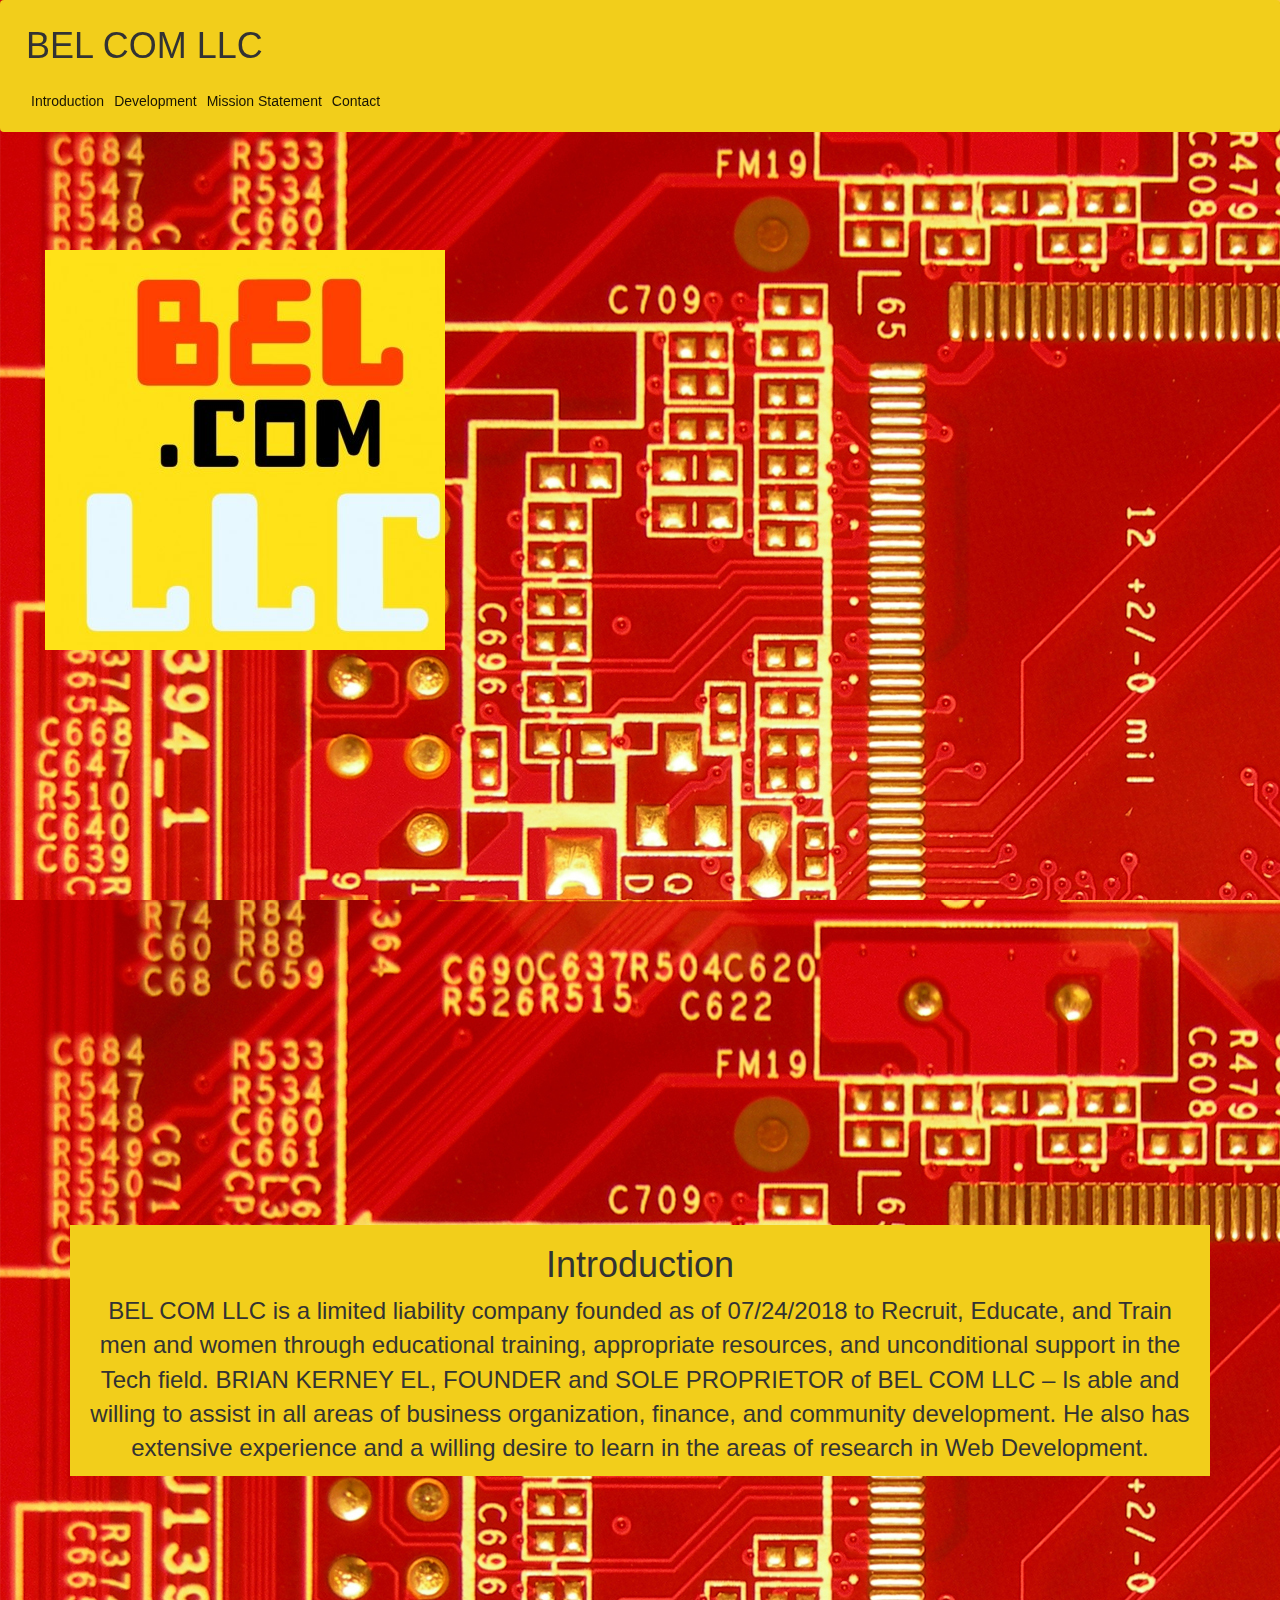
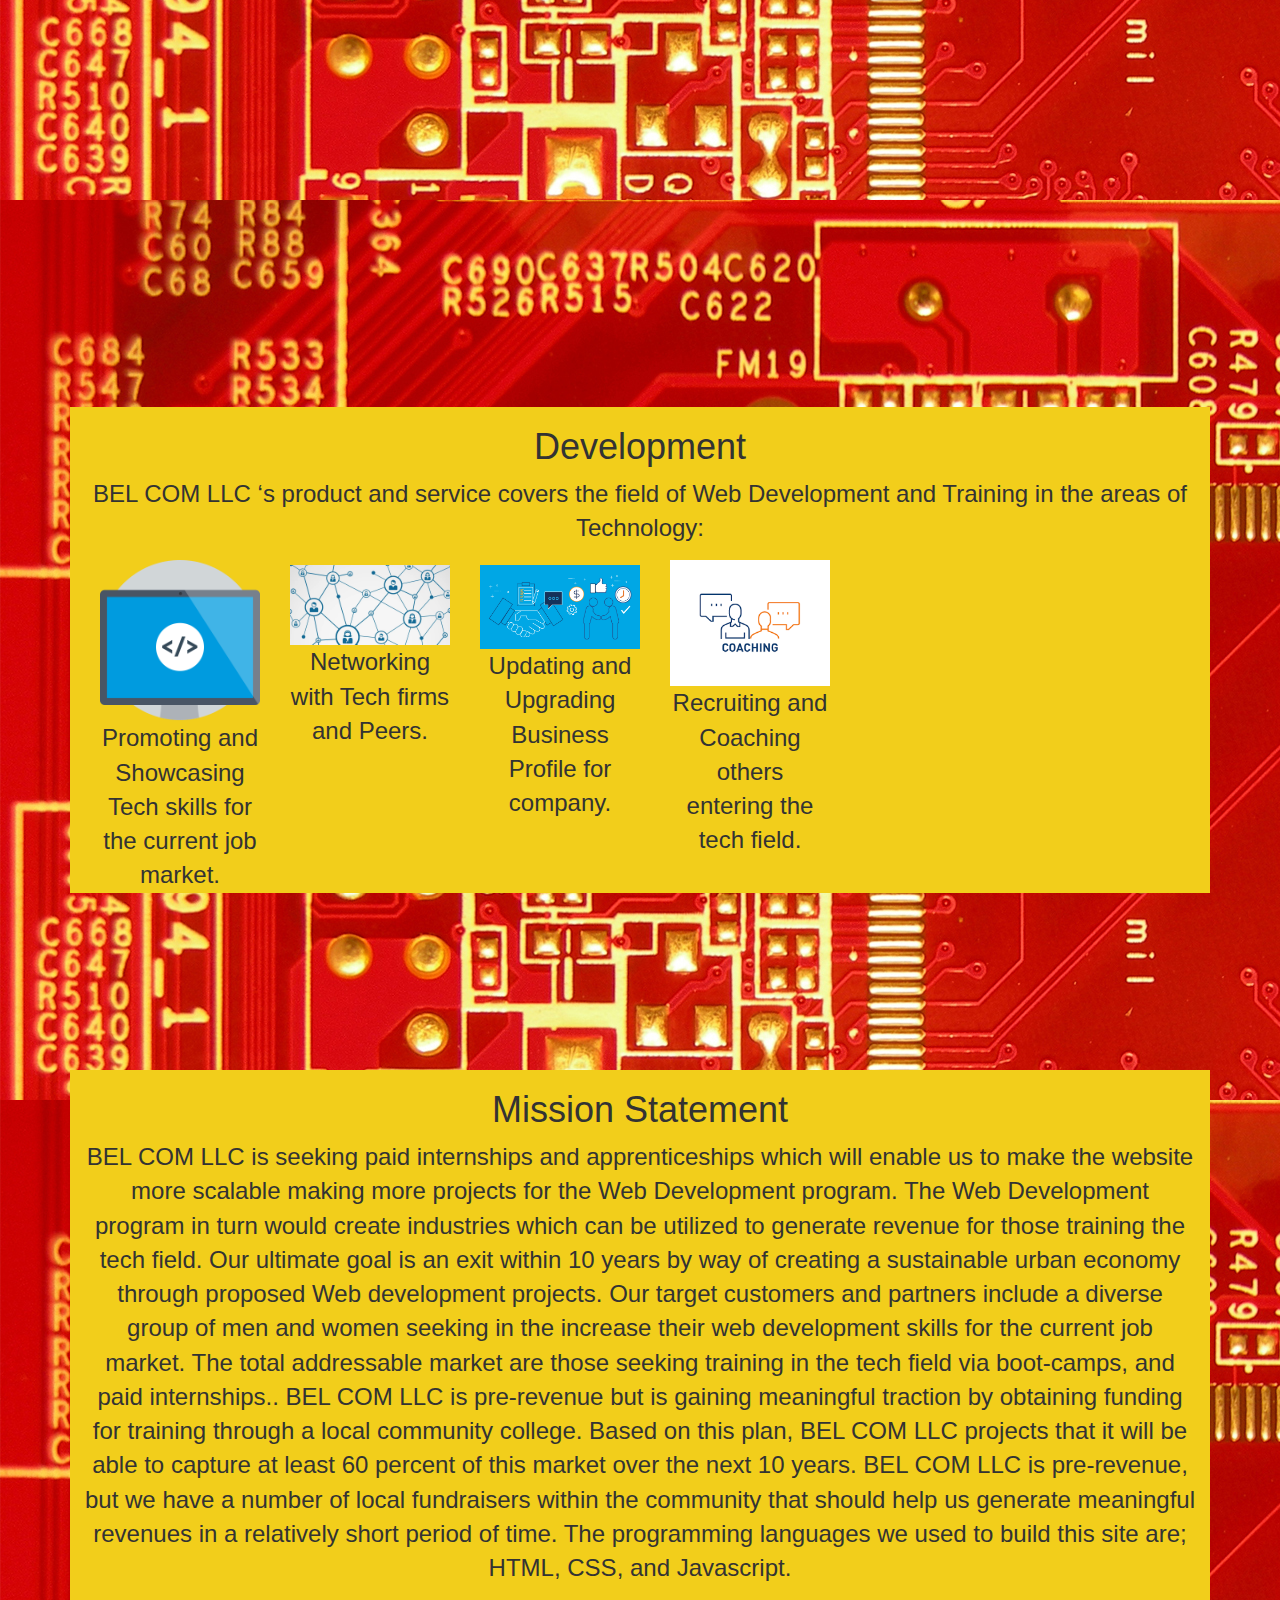
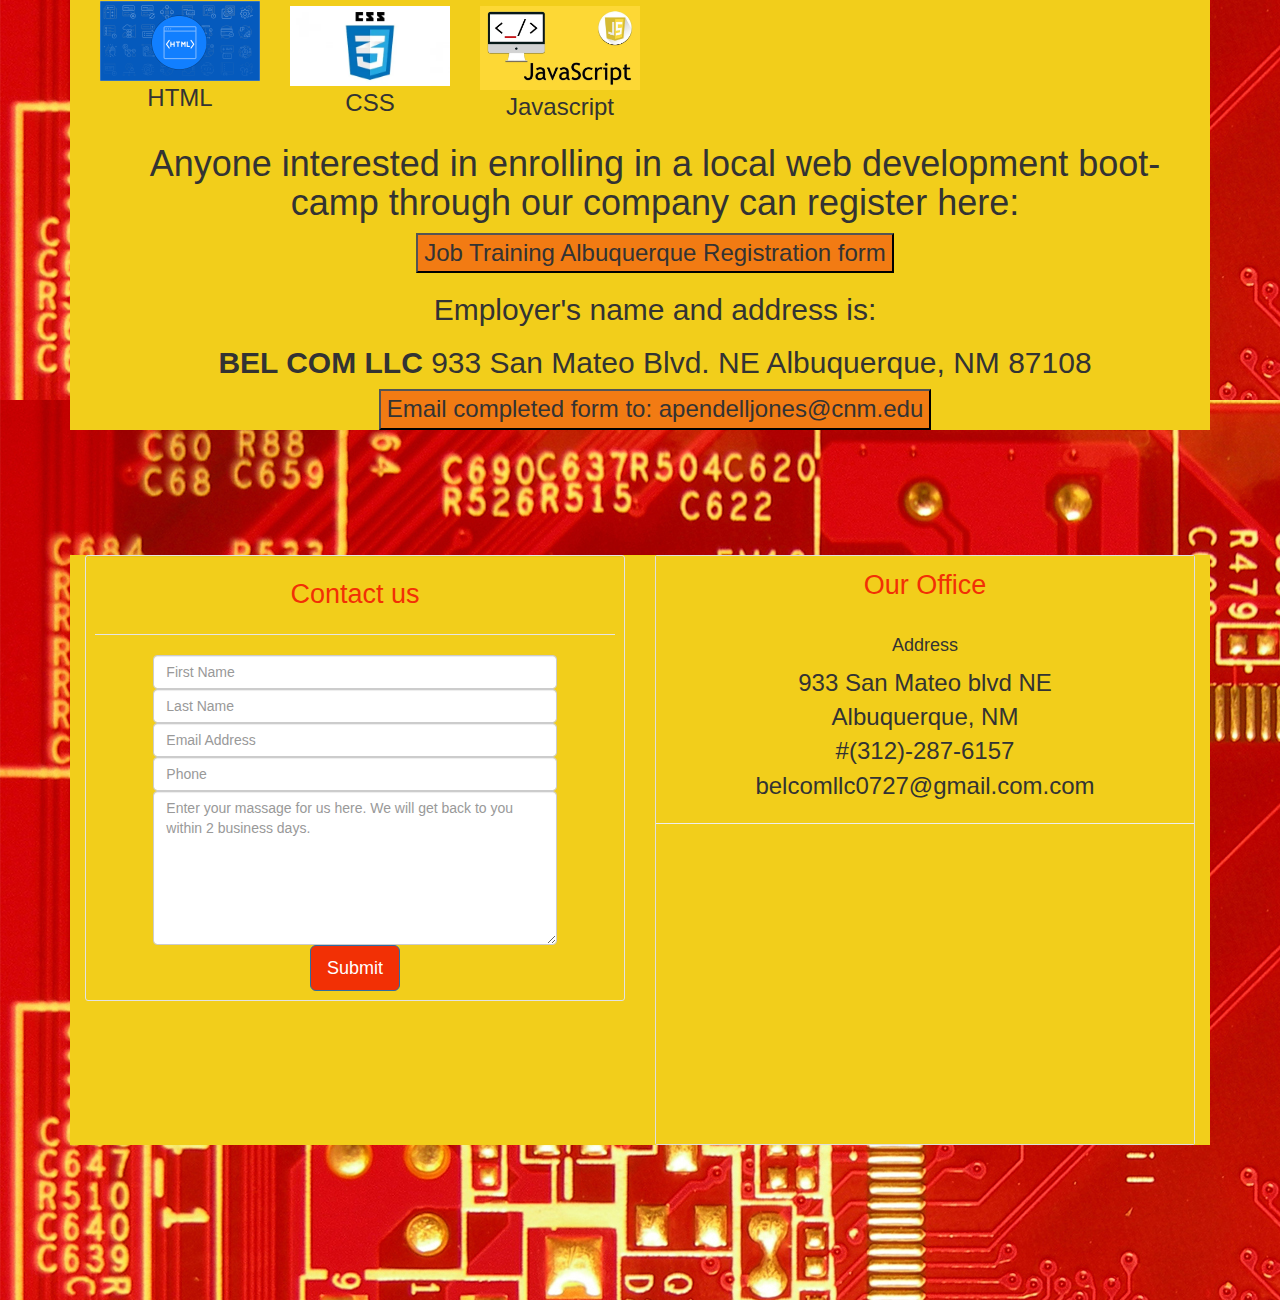
==== public_html/index.html @ ea915ac0 "changed html file" ====
<!doctype html>
<html lang="en">
<head>
    <!-- CSS Link -->
    <link rel="stylesheet" href="style.css">

    <!-- Required meta tags -->
    <meta charset="utf-8">
    <meta name="viewport" content="width=device-width, initial-scale=1, shrink-to-fit=no">

    <!-- Bootstrap CSS -->
    <link rel="stylesheet" href="https://stackpath.bootstrapcdn.com/bootstrap/4.3.1/css/bootstrap.min.css" integrity="sha384-ggOyR0iXCbMQv3Xipma34MD+dH/1fQ784/j6cY/iJTQUOhcWr7x9JvoRxT2MZw1T" crossorigin="anonymous">
    <!-- Javascript Link -->
    <script type="text/javascript" src="script.js"></script>



    <title>Milestone-3</title>
    <div class="fixed-top">
    <nav class="navbar navbar-expand-lg navbar-light" style="background-color:#F2CE1B;">
        <div>
            <div class="row">
            </div>
                <div class="col">
                    <h1>BEL COM LLC</h1>
                </div></a>
            <button class="navbar-toggler" type="button" data-bs-toggle="collapse" data-bs-target="#navbarSupportedContent" aria-controls="navbarSupportedContent" aria-expanded="false" aria-label="Toggle navigation">
                <span class="navbar-toggler-icon"></span>
            </button>
            <div class="collapse navbar-collapse" id="navbarSupportedContent" style="text-align-last: right">
                <ul class="navbar-nav mx-auto mb-2 mb-lg-0">
                    <li class="nav-item">
                        <a class="nav-link active" aria-current="page" href="#">Introduction</a>
                    <li class="nav-item">
                        <a class="nav-link active" aria-current="page" href="#">Development</a>
                    <li class="nav-item">
                        <a class="nav-link active" aria-current="page" href="#">Mission Statement</a>
                    <li class="nav-item">
                        <a class="nav-link active" aria-current="page" href="#">Contact</a>
                    </li>
                </ul>
            </div>
        </div>
    </nav>
    </div>
</head>
<div class="wrapper">
     <div id ="content">
<body>
<div class="bg-image">
<div class="row mx-5">
    <div class="col">
        <a class="img" href=""><img src="documentation/img/belcomLLC.jpg"></a>
    </div>
</div>
</div>

<div class="bg-image text-center">
    <div class="container" style="background-color: #F2CE1B"><h1>Introduction</h1>
    <p>BEL COM LLC is a limited liability company founded as of 07/24/2018 to Recruit, Educate, and Train men and women through educational training, appropriate resources, and unconditional support in the Tech field.

        BRIAN KERNEY EL, FOUNDER and SOLE PROPRIETOR of BEL COM LLC – Is able and willing to assist in all areas of business organization, finance, and community development. He also has extensive experience and a willing desire to learn in the areas of research in Web Development.</p></div>
</div>

<div class="bg-image text-center">
    <div class="container" style="background-color: #F2CE1B"><h1>Development</h1>
    <p>BEL COM LLC ‘s product and service covers the field of Web Development and Training in the areas of Technology:</p>
        <link rel="stylesheet" href="https://maxcdn.bootstrapcdn.com/bootstrap/3.3.6/css/bootstrap.min.css" />
        <div class="container">
            <div class="row ">
                <div class="col-xs-2 text-center">
                    <figure class="img-responsive">
                        <img src="documentation/img/webdev%20(1).jpg" class="img-responsive" style="padding-top: 5px">
                        <figcaption>Promoting and Showcasing Tech skills for the current job market.</figcaption>
                    </figure>
                </div>
                <div class="col-xs-2 text-center">
                    <figure class="img-responsive">
                        <img src="documentation/img/networkimg.webp" class="img-responsive" style="padding-top: 10px">
                        <figcaption>Networking with Tech firms and Peers.</figcaption>
                    </figure>
                </div>
                <div class="col-xs-2 text-center">
                    <figure class="img-responsive">
                        <img src="documentation/img/bizimg%20(1).png" class="img-responsive" style="padding-top: 10px">
                        <figcaption>Updating and Upgrading Business Profile for company.</figcaption>
                    </figure>
                </div>
                <div class="col-xs-2 text-center">
                    <figure class="img-responsive">
                        <img src="documentation/img/coachimg%20(1).png" class="img-responsive" style="padding-top: 5px">
                        <figcaption>Recruiting and Coaching others entering the tech field.</figcaption>
                    </figure>
                </div>
                </div>
            </div>
        </div>
</div>
<div class="bg-image text-center">
    <div class="container" style="background-color: #F2CE1B">
        <h1>Mission Statement</h1>
        <p>BEL COM LLC is seeking paid internships and apprenticeships which will enable us to make the website more scalable making more projects for the Web Development program. The Web Development program in turn would create industries which can be utilized to generate revenue for those training the tech field. Our ultimate goal is an exit within 10 years by way of creating a sustainable urban economy through proposed Web development projects.
            Our target customers and partners include a diverse group of men and women seeking in the increase their web development skills for the current job market. The total addressable market are those seeking training in the tech field via boot-camps, and paid internships.. BEL COM LLC is pre-revenue but is gaining meaningful traction by obtaining funding for training through a local community college. Based on this plan, BEL COM LLC projects that it will be able to capture at least 60 percent of this market over the next 10 years.
            BEL COM LLC is pre-revenue, but we have a number of local fundraisers within the community that should help us generate meaningful revenues in a relatively short period of time. The programming languages we used to build this site are; HTML, CSS, and Javascript.
        </p>
        <link rel="stylesheet" href="https://maxcdn.bootstrapcdn.com/bootstrap/3.3.6/css/bootstrap.min.css" />
        <div class="container">
            <div class="row ">
                <div class="col-xs-2 text-center">
                    <figure class="img-responsive">
                        <img src="documentation/img/htmlimg%20(1).png" class="img-responsive" style="padding-top: 5px">
                        <figcaption>HTML</figcaption>
                    </figure>
                </div>
                <div class="col-xs-2 text-center">
                    <figure class="img-responsive">
                        <img src="documentation/img/cssimg.jpg" class="img-responsive" style="padding-top: 10px">
                        <figcaption>CSS</figcaption>
                    </figure>
                </div>

                <div class="col-xs-2 text-center">
                    <figure class="img-responsive">
                        <img src="documentation/img/javaimg.jpg" class="img-responsive" style="padding-top: 10px">
                        <figcaption>Javascript</figcaption>
                    </figure>
                </div>
                </figure>
            </div>
            <div class="container-fluid">
            <h1>Anyone interested in enrolling in a local web development boot-camp through our company can register here:</h1>
            <button id="button1" style="background-color: #F27B13">Job Training Albuquerque Registration form</button><h2>Employer's name and address is:</h2>
            <h2><b> BEL COM LLC</b>
            <a>933 San Mateo Blvd. NE
            Albuquerque, NM 87108</a></h2>
            <button id="button2" style="background-color: #F27B13">Email completed form to: apendelljones@cnm.edu</button>
    </div>
</div>
    </div>
</div>
<div class="bg-image text-center">
    <div class="container" style="background-color: #F2CE1B">
        <div class="row">
            <div class="col-md-6">
                <div class="well well-sm" style="background-color: #F2CE1B">
                    <form class="" method="post">
                        <fieldset style="background-color: #F2CE1B">
                            <legend class="text-xs-center header" style="background-color: #F2CE1B">Contact us</legend>
                            <div class="form-group">
                                <div class="col-md-10 offset-md-1">
                                    <input id="fname" name="name" type="text" placeholder="First Name" class="form-control">
                                </div>
                            </div>
                            <div class="form-group">
                                <div class="col-md-10 offset-md-1">
                                    <input id="lname" name="name" type="text" placeholder="Last Name" class="form-control">
                                </div>
                            </div>

                            <div class="form-group">
                                <div class="col-md-10 offset-md-1">
                                    <input id="email" name="email" type="text" placeholder="Email Address" class="form-control">
                                </div>
                            </div>

                            <div class="form-group">
                                <div class="col-md-10 offset-md-1">
                                    <input id="phone" name="phone" type="text" placeholder="Phone" class="form-control">
                                </div>
                            </div>

                            <div class="form-group">
                                <div class="col-md-10 offset-md-1">
                                    <textarea class="form-control" id="message" name="message" placeholder="Enter your massage for us here. We will get back to you within 2 business days." rows="7"></textarea>
                                </div>
                            </div>

                            <div class="form-group">
                                <div class="col-md-12 text-xs-center" style="background-color: #F2CE1B">
                                    <button type="submit" class="btn btn-primary btn-lg" style="background-color: #F23005">Submit</button>
                                </div>
                            </div>
                        </fieldset>
                    </form>
                </div>
            </div>
            <div class="col-md-6 " >
                <div >
                    <div class="card ">
                        <div class="text-xs-center header" style="background-color: #F2CE1B">Our Office</div>
                        <div class="card-block text-xs-center" style="background-color: #f2ce1b">
                            <h4>Address</h4>
                            <div>
                                933 San Mateo blvd NE<br />
                               Albuquerque, NM<br />
                                #(312)-287-6157<br />
                                belcomllc0727@gmail.com.com<br />
                            </div>
                            <hr />
                            <div id="map1" class="map">
                            </div>
                            </div>
                        </div>
                    </div>
                </div>
            </div>
        </div>
    </div>
</div>
<!-- Optional JavaScript -->
<!-- jQuery first, then Popper.js, then Bootstrap JS -->
<script src="https://code.jquery.com/jquery-3.3.1.slim.min.js" integrity="sha384-q8i/X+965DzO0rT7abK41JStQIAqVgRVzpbzo5smXKp4YfRvH+8abtTE1Pi6jizo" crossorigin="anonymous"></script>
<script src="https://cdnjs.cloudflare.com/ajax/libs/popper.js/1.14.7/umd/popper.min.js" integrity="sha384-UO2eT0CpHqdSJQ6hJty5KVphtPhzWj9WO1clHTMGa3JDZwrnQq4sF86dIHNDz0W1" crossorigin="anonymous"></script>
<script src="https://stackpath.bootstrapcdn.com/bootstrap/4.3.1/js/bootstrap.min.js" integrity="sha384-JjSmVgyd0p3pXB1rRibZUAYoIIy6OrQ6VrjIEaFf/nJGzIxFDsf4x0xIM+B07jRM" crossorigin="anonymous"></script>


</div>

</html>
---- public_html/style.css ----
.bg-image {
    background-image: url('documentation/img/redcircuit.jpg');
    height: 100vh;

    /* Flexbox */
    display: flex;
    align-items: center;
}

 .container {
     font-size: x-large;
 }

.map {
    min-width: 300px;
    min-height: 300px;
    width: 100%;
    height: 100%;
}

.header {
    background-color: ##F2CE1B;
    color: #F23005;
    height: 70px;
    font-size: 27px;
    padding: 10px;
}
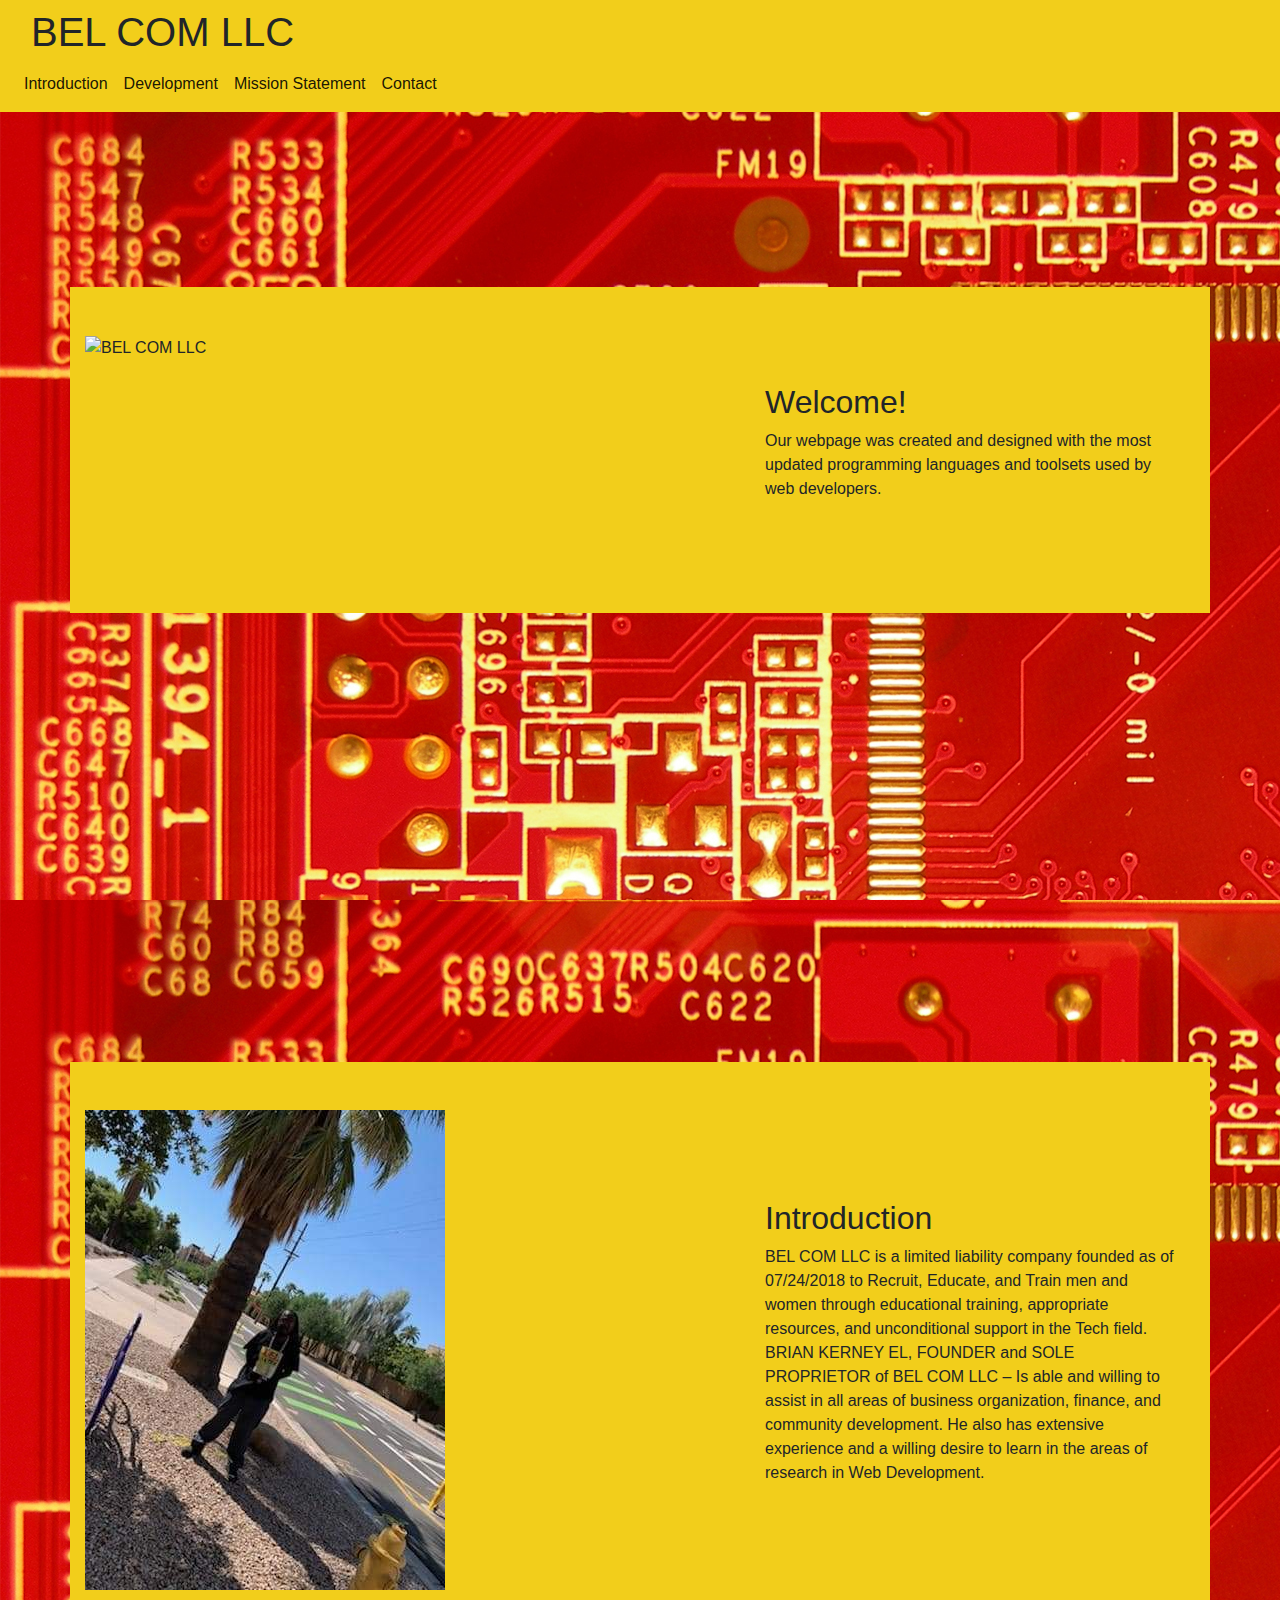
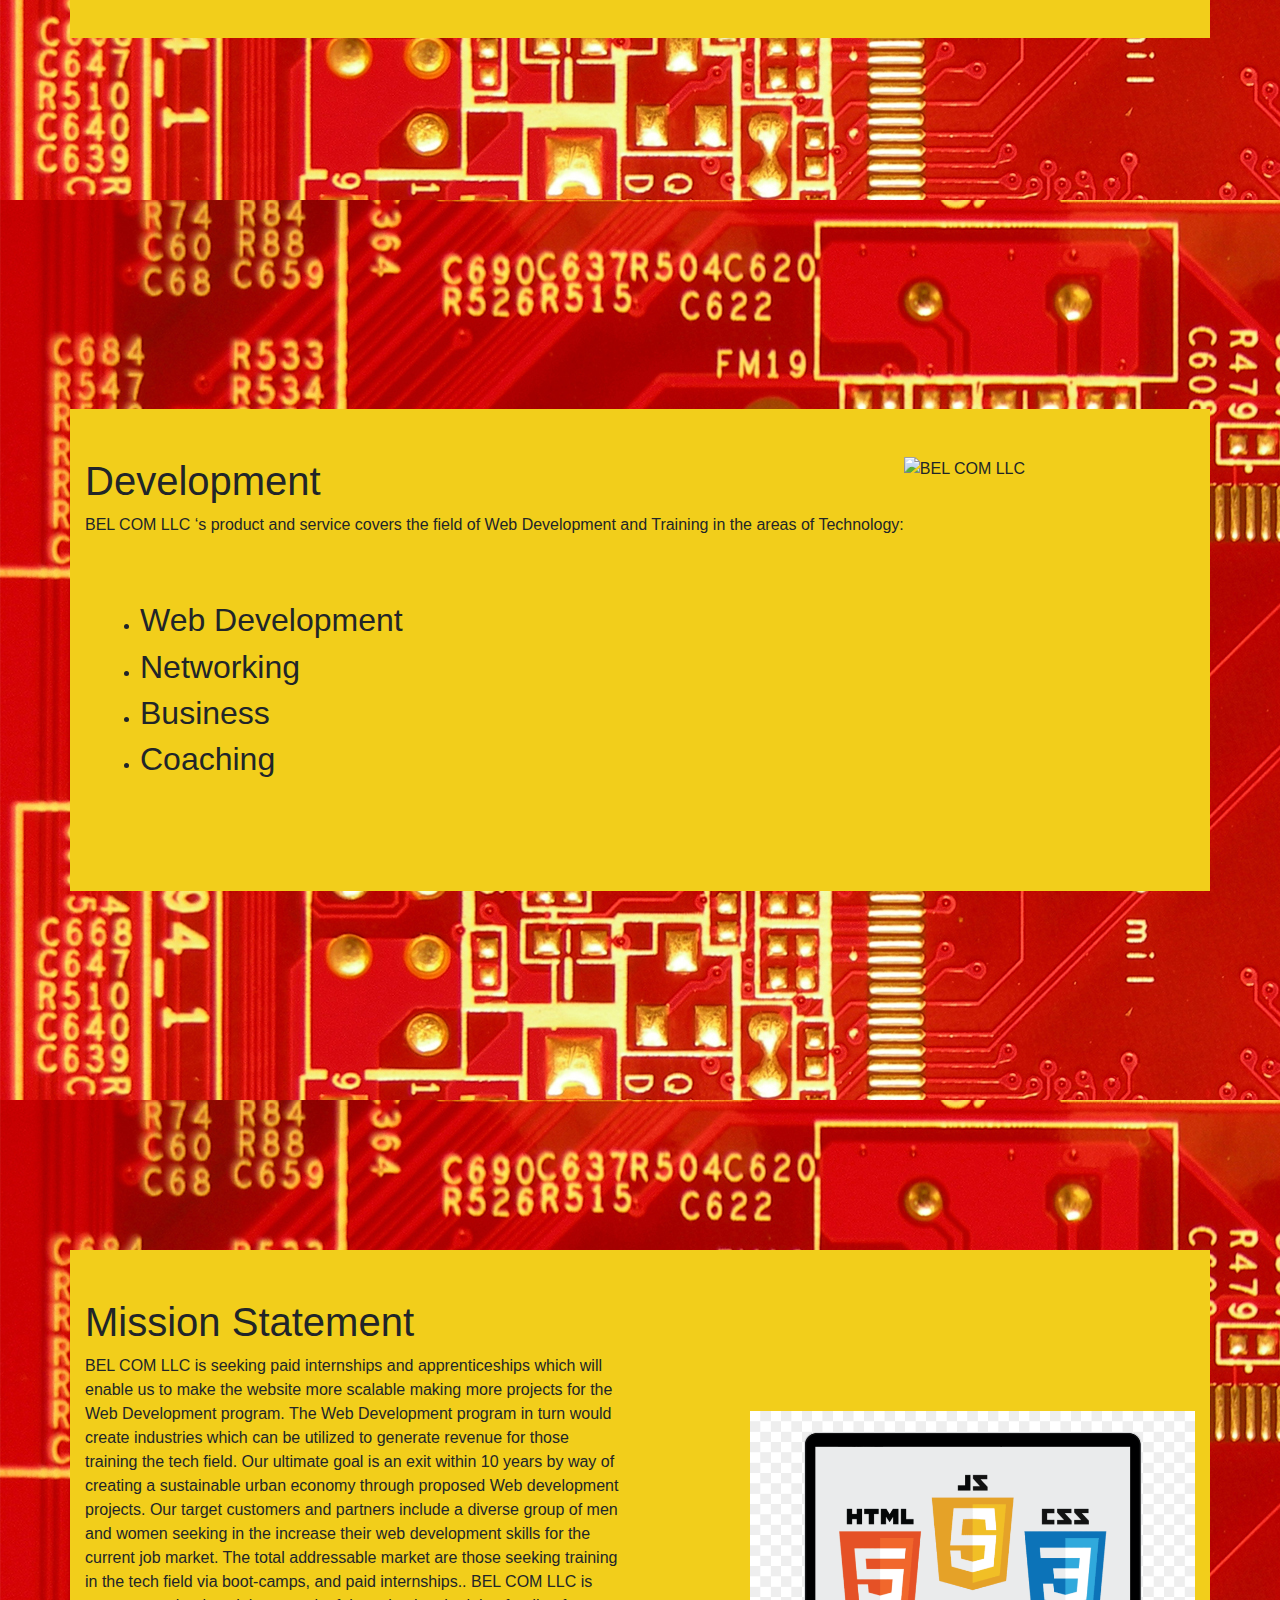
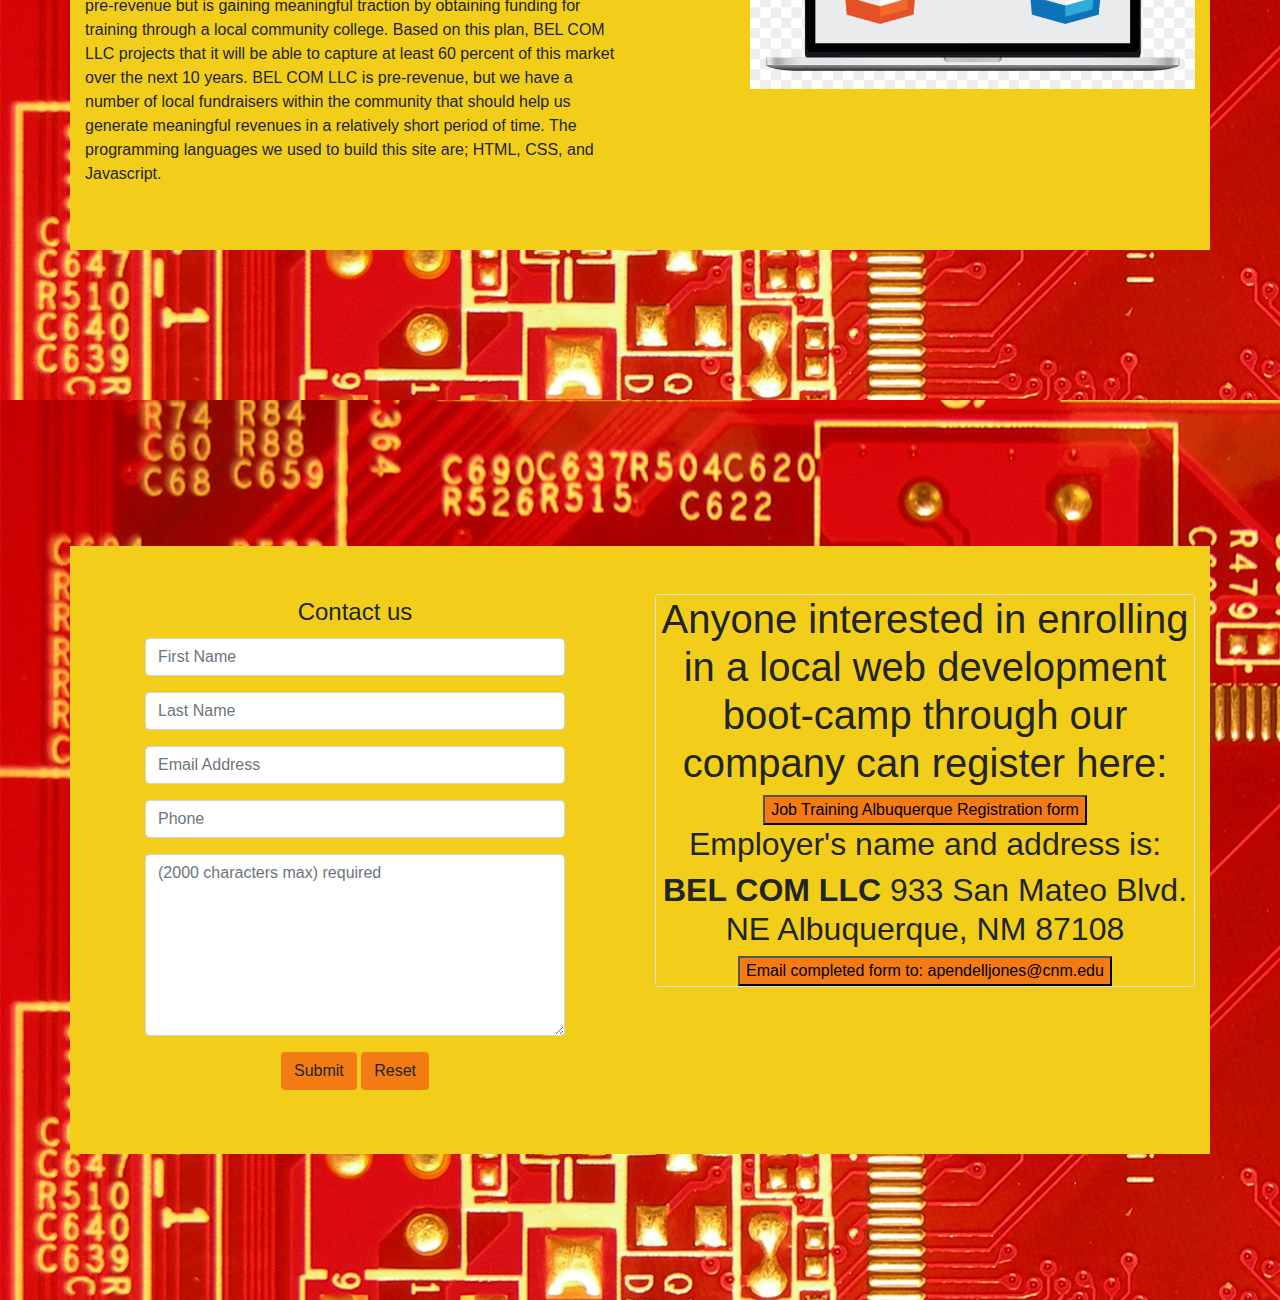
==== commit 296e1be1: "final deployment" ====
--- a/public_html/index.html
+++ b/public_html/index.html
@@ -1,5 +1,7 @@
 <!doctype html>
+
 <html lang="en">
+
 <head>
     <!-- CSS Link -->
     <link rel="stylesheet" href="style.css">
@@ -9,211 +11,234 @@
     <meta name="viewport" content="width=device-width, initial-scale=1, shrink-to-fit=no">
 
     <!-- Bootstrap CSS -->
-    <link rel="stylesheet" href="https://stackpath.bootstrapcdn.com/bootstrap/4.3.1/css/bootstrap.min.css" integrity="sha384-ggOyR0iXCbMQv3Xipma34MD+dH/1fQ784/j6cY/iJTQUOhcWr7x9JvoRxT2MZw1T" crossorigin="anonymous">
+    <link rel="stylesheet" href="https://stackpath.bootstrapcdn.com/bootstrap/4.3.1/css/bootstrap.min.css"
+          integrity="sha384-ggOyR0iXCbMQv3Xipma34MD+dH/1fQ784/j6cY/iJTQUOhcWr7x9JvoRxT2MZw1T" crossorigin="anonymous">
     <!-- Javascript Link -->
     <script type="text/javascript" src="script.js"></script>
 
 
-
-    <title>Milestone-3</title>
+    <title></title>
+
     <div class="fixed-top">
-    <nav class="navbar navbar-expand-lg navbar-light" style="background-color:#F2CE1B;">
-        <div>
-            <div class="row">
-            </div>
+        <nav class="navbar navbar-expand-lg navbar-light" style="background-color:#F2CE1B;">
+            <div>
+                <div class="row">
+                </div>
                 <div class="col">
                     <h1>BEL COM LLC</h1>
-                </div></a>
-            <button class="navbar-toggler" type="button" data-bs-toggle="collapse" data-bs-target="#navbarSupportedContent" aria-controls="navbarSupportedContent" aria-expanded="false" aria-label="Toggle navigation">
-                <span class="navbar-toggler-icon"></span>
-            </button>
-            <div class="collapse navbar-collapse" id="navbarSupportedContent" style="text-align-last: right">
-                <ul class="navbar-nav mx-auto mb-2 mb-lg-0">
-                    <li class="nav-item">
-                        <a class="nav-link active" aria-current="page" href="#">Introduction</a>
-                    <li class="nav-item">
-                        <a class="nav-link active" aria-current="page" href="#">Development</a>
-                    <li class="nav-item">
-                        <a class="nav-link active" aria-current="page" href="#">Mission Statement</a>
-                    <li class="nav-item">
-                        <a class="nav-link active" aria-current="page" href="#">Contact</a>
-                    </li>
-                </ul>
-            </div>
-        </div>
-    </nav>
+                </div>
+                <button class="navbar-toggler" type="button" data-bs-toggle="collapse"
+                        data-bs-target="#navbarSupportedContent" aria-controls="navbarSupportedContent"
+                        aria-expanded="false" aria-label="Toggle navigation">
+                    <span class="navbar-toggler-icon"></span>
+                </button>
+                <div class="collapse navbar-collapse" id="navbarSupportedContent" style="text-align-last: right">
+                    <ul class="navbar-nav mx-auto mb-2 mb-lg-0">
+                        <li class="nav-item">
+                            <a class="nav-link active" aria-current="page" href="#">Introduction</a>
+                        <li class="nav-item">
+                            <a class="nav-link active" aria-current="page" href="#">Development</a>
+                        <li class="nav-item">
+                            <a class="nav-link active" aria-current="page" href="#">Mission Statement</a>
+                        <li class="nav-item">
+                            <a class="nav-link active" aria-current="page" href="#">Contact</a>
+                        </li>
+                    </ul>
+                </div>
+            </div>
+        </nav>
     </div>
 </head>
-<div class="wrapper">
-     <div id ="content">
-<body>
-<div class="bg-image">
-<div class="row mx-5">
-    <div class="col">
-        <a class="img" href=""><img src="documentation/img/belcomLLC.jpg"></a>
-    </div>
-</div>
-</div>
-
-<div class="bg-image text-center">
-    <div class="container" style="background-color: #F2CE1B"><h1>Introduction</h1>
-    <p>BEL COM LLC is a limited liability company founded as of 07/24/2018 to Recruit, Educate, and Train men and women through educational training, appropriate resources, and unconditional support in the Tech field.
-
-        BRIAN KERNEY EL, FOUNDER and SOLE PROPRIETOR of BEL COM LLC – Is able and willing to assist in all areas of business organization, finance, and community development. He also has extensive experience and a willing desire to learn in the areas of research in Web Development.</p></div>
-</div>
-
-<div class="bg-image text-center">
-    <div class="container" style="background-color: #F2CE1B"><h1>Development</h1>
-    <p>BEL COM LLC ‘s product and service covers the field of Web Development and Training in the areas of Technology:</p>
-        <link rel="stylesheet" href="https://maxcdn.bootstrapcdn.com/bootstrap/3.3.6/css/bootstrap.min.css" />
-        <div class="container">
-            <div class="row ">
-                <div class="col-xs-2 text-center">
-                    <figure class="img-responsive">
-                        <img src="documentation/img/webdev%20(1).jpg" class="img-responsive" style="padding-top: 5px">
-                        <figcaption>Promoting and Showcasing Tech skills for the current job market.</figcaption>
-                    </figure>
-                </div>
-                <div class="col-xs-2 text-center">
-                    <figure class="img-responsive">
-                        <img src="documentation/img/networkimg.webp" class="img-responsive" style="padding-top: 10px">
-                        <figcaption>Networking with Tech firms and Peers.</figcaption>
-                    </figure>
-                </div>
-                <div class="col-xs-2 text-center">
-                    <figure class="img-responsive">
-                        <img src="documentation/img/bizimg%20(1).png" class="img-responsive" style="padding-top: 10px">
-                        <figcaption>Updating and Upgrading Business Profile for company.</figcaption>
-                    </figure>
-                </div>
-                <div class="col-xs-2 text-center">
-                    <figure class="img-responsive">
-                        <img src="documentation/img/coachimg%20(1).png" class="img-responsive" style="padding-top: 5px">
-                        <figcaption>Recruiting and Coaching others entering the tech field.</figcaption>
-                    </figure>
-                </div>
-                </div>
-            </div>
-        </div>
-</div>
-<div class="bg-image text-center">
+<div class="bg-image">
+    <div class="container">
+        <div class="row">
+            <div class="col-md-6">
+                <div>
+                    <img alt="BEL COM LLC" class="img-responsive" src="documentation/img/belcomLLC.jpg"/>
+                </div>
+            </div>
+            <div class="col-md-6 col-lg-5 ml-auto d-flex align-items-center mt-4 mt-md-0">
+                <div class="container">
+                    <div class="row">
+                        <div class="col" style="background-color: #F2CE1B">
+                            <h2>Welcome!</h2>
+                            <p class="margin-top-s">Our webpage was created and designed with the most updated
+                                programming languages and toolsets used by web developers.</p>
+                        </div>
+                    </div>
+                </div>
+            </div>
+        </div>
+    </div>
+</div>
+<div class="bg-image">
+    <div class="container">
+        <div class="row">
+            <div class="col-md-6">
+                <div>
+                    <img alt="Web Studio" class="img-fluid" src="documentation/img/mypic.jpg"/>
+                </div>
+            </div>
+            <div class="col-md-6 col-lg-5 ml-auto d-flex align-items-center mt-4 mt-md-0">
+                <div class="container">
+                    <div class="row">
+                        <div class="col" style="background-color: #F2CE1B">
+                            <h2>Introduction</h2>
+                            <p class="margin-top-s">BEL COM LLC is a limited liability company founded as of 07/24/2018
+                                to Recruit, Educate, and Train men and women through educational training, appropriate
+                                resources, and unconditional support in the Tech field.
+
+                                BRIAN KERNEY EL, FOUNDER and SOLE PROPRIETOR of BEL COM LLC – Is able and willing to
+                                assist in all areas of business organization, finance, and community development. He
+                                also has extensive experience and a willing desire to learn in the areas of research in
+                                Web Development.</p>
+                        </div>
+                    </div>
+                </div>
+            </div>
+        </div>
+    </div>
+</div>
+<div class="bg-image">
+    <div class="container">
+        <div class="d-flex flex-row">
+            <div class="d-flex flex-column">
+                <h1>Development</h1>
+                <p>BEL COM LLC ‘s product and service covers the field of Web Development and Training in the areas of Technology:</p>
+                <div class="container">
+                    <ul>
+                        <li><h2>Web Development</h2></li>
+                        <li><h2>Networking</h2></li>
+                        <li><h2>Business</h2></li>
+                        <li><h2>Coaching</h2></li>
+                    </ul>
+                </div>
+            </div>
+            <img alt="BEL COM LLC" class="img-responsive" src="./documentation/img/webdev.jpg"/>
+        </div>
+        </div>
+    </div>
+</div>
+<div class="bg-image">
     <div class="container" style="background-color: #F2CE1B">
+        <div class="row">
+        <div class="col-md-6">
         <h1>Mission Statement</h1>
         <p>BEL COM LLC is seeking paid internships and apprenticeships which will enable us to make the website more scalable making more projects for the Web Development program. The Web Development program in turn would create industries which can be utilized to generate revenue for those training the tech field. Our ultimate goal is an exit within 10 years by way of creating a sustainable urban economy through proposed Web development projects.
             Our target customers and partners include a diverse group of men and women seeking in the increase their web development skills for the current job market. The total addressable market are those seeking training in the tech field via boot-camps, and paid internships.. BEL COM LLC is pre-revenue but is gaining meaningful traction by obtaining funding for training through a local community college. Based on this plan, BEL COM LLC projects that it will be able to capture at least 60 percent of this market over the next 10 years.
             BEL COM LLC is pre-revenue, but we have a number of local fundraisers within the community that should help us generate meaningful revenues in a relatively short period of time. The programming languages we used to build this site are; HTML, CSS, and Javascript.
-        </p>
-        <link rel="stylesheet" href="https://maxcdn.bootstrapcdn.com/bootstrap/3.3.6/css/bootstrap.min.css" />
-        <div class="container">
-            <div class="row ">
-                <div class="col-xs-2 text-center">
-                    <figure class="img-responsive">
-                        <img src="documentation/img/htmlimg%20(1).png" class="img-responsive" style="padding-top: 5px">
-                        <figcaption>HTML</figcaption>
-                    </figure>
-                </div>
-                <div class="col-xs-2 text-center">
-                    <figure class="img-responsive">
-                        <img src="documentation/img/cssimg.jpg" class="img-responsive" style="padding-top: 10px">
-                        <figcaption>CSS</figcaption>
-                    </figure>
-                </div>
-
-                <div class="col-xs-2 text-center">
-                    <figure class="img-responsive">
-                        <img src="documentation/img/javaimg.jpg" class="img-responsive" style="padding-top: 10px">
-                        <figcaption>Javascript</figcaption>
-                    </figure>
-                </div>
-                </figure>
-            </div>
-            <div class="container-fluid">
-            <h1>Anyone interested in enrolling in a local web development boot-camp through our company can register here:</h1>
-            <button id="button1" style="background-color: #F27B13">Job Training Albuquerque Registration form</button><h2>Employer's name and address is:</h2>
-            <h2><b> BEL COM LLC</b>
-            <a>933 San Mateo Blvd. NE
-            Albuquerque, NM 87108</a></h2>
-            <button id="button2" style="background-color: #F27B13">Email completed form to: apendelljones@cnm.edu</button>
-    </div>
-</div>
-    </div>
-</div>
-<div class="bg-image text-center">
-    <div class="container" style="background-color: #F2CE1B">
-        <div class="row">
-            <div class="col-md-6">
-                <div class="well well-sm" style="background-color: #F2CE1B">
-                    <form class="" method="post">
-                        <fieldset style="background-color: #F2CE1B">
-                            <legend class="text-xs-center header" style="background-color: #F2CE1B">Contact us</legend>
-                            <div class="form-group">
-                                <div class="col-md-10 offset-md-1">
-                                    <input id="fname" name="name" type="text" placeholder="First Name" class="form-control">
+        </p></div>
+            <div class="col-md-6 col-lg-5 ml-auto d-flex align-items-center mt-4 mt-md-0">
+                <div>
+                    <img alt="BEL COM LLC" class="img-fluid" src="./documentation/img/htmlCssJava.png"/>
+                </div>
+            </div>
+            </div>
+
+</div>
+        </div>
+    <div class="bg-image text-center">
+
+                    <!-- BEGIN CONTACT FORM -->
+                    <div class="container" style="background-color: #F2CE1B">
+                        <div class="row">
+                        <div class="contact col-md-6">
+                                <div class="well well-sm" style="background-color: #F2CE1B">
+                                <form action="./apis/" id="contact" method="post" novalidate>
+                                    <fieldset style="background-color: #F2CE1B">
+                                        <legend class="text-xs-center header" style="background-color: #F2CE1B">Contact us</legend>
+                                        <div class="form-group">
+                                            <div class="col-md-10 offset-md-1">
+                                                <input id="fname" name="name" type="text" placeholder="First Name" class="form-control">
+                                            </div>
+                                        </div>
+                                        <div class="form-group">
+                                            <div class="col-md-10 offset-md-1">
+                                                <input id="lname" name="name" type="text" placeholder="Last Name" class="form-control">
+                                            </div>
+                                        </div>
+
+                                        <div class="form-group">
+                                            <div class="col-md-10 offset-md-1">
+                                                <input id="email" name="email" type="text" placeholder="Email Address" class="form-control">
+                                            </div>
+                                        </div>
+
+                                        <div class="form-group">
+                                            <div class="col-md-10 offset-md-1">
+                                                <input id="phone" name="phone" type="text" placeholder="Phone" class="form-control">
+                                            </div>
+                                        </div>
+
+                                        <div class="form-group">
+                                            <div class="col-md-10 offset-md-1">
+                                                <textarea class="form-control" id="message" name="message" placeholder="(2000 characters max) required" rows="7"></textarea>
+                                            </div>
+                                        </div>
+                                        <div class="form-group">
+                                    <!-- Make sure to add site key provided by google recaptcha -->
+                                    <div class="g-recaptcha"data-sitekey="6LeWhRUdAAAAAKoXSVKMsmvQc0z2BVxSkN9VFk8k"></div>
+                                    <button class="btn btn-default" style="background-color: #F27B13" type="submit">
+                                        Submit
+                                    </button>
+                                    <button class="btn btn-default" style="background-color: #F27B13" type="reset">
+                                        Reset
+                                    </button>
                                 </div>
+                            </fieldset>
+                            </form>
+
+                                <!-- END CONTACT FORM-->
+
+                                <div id="output-area"></div>
                             </div>
-                            <div class="form-group">
-                                <div class="col-md-10 offset-md-1">
-                                    <input id="lname" name="name" type="text" placeholder="Last Name" class="form-control">
-                                </div>
-                            </div>
-
-                            <div class="form-group">
-                                <div class="col-md-10 offset-md-1">
-                                    <input id="email" name="email" type="text" placeholder="Email Address" class="form-control">
-                                </div>
-                            </div>
-
-                            <div class="form-group">
-                                <div class="col-md-10 offset-md-1">
-                                    <input id="phone" name="phone" type="text" placeholder="Phone" class="form-control">
-                                </div>
-                            </div>
-
-                            <div class="form-group">
-                                <div class="col-md-10 offset-md-1">
-                                    <textarea class="form-control" id="message" name="message" placeholder="Enter your massage for us here. We will get back to you within 2 business days." rows="7"></textarea>
-                                </div>
-                            </div>
-
-                            <div class="form-group">
-                                <div class="col-md-12 text-xs-center" style="background-color: #F2CE1B">
-                                    <button type="submit" class="btn btn-primary btn-lg" style="background-color: #F23005">Submit</button>
-                                </div>
-                            </div>
-                        </fieldset>
-                    </form>
-                </div>
-            </div>
-            <div class="col-md-6 " >
-                <div >
-                    <div class="card ">
-                        <div class="text-xs-center header" style="background-color: #F2CE1B">Our Office</div>
-                        <div class="card-block text-xs-center" style="background-color: #f2ce1b">
-                            <h4>Address</h4>
-                            <div>
-                                933 San Mateo blvd NE<br />
-                               Albuquerque, NM<br />
-                                #(312)-287-6157<br />
-                                belcomllc0727@gmail.com.com<br />
-                            </div>
-                            <hr />
-                            <div id="map1" class="map">
-                            </div>
+                    </div>
+
+                    <div class="col-md-6" >
+                        <div class="card ">
+                            <div class="text-xs-center header" style="background-color: #F2CE1B"><h1>Anyone interested in enrolling in a local web development boot-camp through our company can register here:</h1></div>
+                            <div class="card-block text-xs-center" style="background-color: #f2ce1b">
+                                <button id="button1" style="background-color: #F27B13">Job Training Albuquerque Registration form</button><h2>Employer's name and address is:</h2>
+                                <h2><b> BEL COM LLC</b>
+                                    <a>933 San Mateo Blvd. NE Albuquerque, NM 87108</a></h2>
+                                <button id="button2" style="background-color: #F27B13">Email completed form to: apendelljones@cnm.edu</button>
                             </div>
                         </div>
                     </div>
                 </div>
             </div>
-        </div>
-    </div>
-</div>
-<!-- Optional JavaScript -->
+            </div>
+                </div>
+    </div>
+<!-- Jquery and Bootstrap Dependencies -->
 <!-- jQuery first, then Popper.js, then Bootstrap JS -->
-<script src="https://code.jquery.com/jquery-3.3.1.slim.min.js" integrity="sha384-q8i/X+965DzO0rT7abK41JStQIAqVgRVzpbzo5smXKp4YfRvH+8abtTE1Pi6jizo" crossorigin="anonymous"></script>
-<script src="https://cdnjs.cloudflare.com/ajax/libs/popper.js/1.14.7/umd/popper.min.js" integrity="sha384-UO2eT0CpHqdSJQ6hJty5KVphtPhzWj9WO1clHTMGa3JDZwrnQq4sF86dIHNDz0W1" crossorigin="anonymous"></script>
-<script src="https://stackpath.bootstrapcdn.com/bootstrap/4.3.1/js/bootstrap.min.js" integrity="sha384-JjSmVgyd0p3pXB1rRibZUAYoIIy6OrQ6VrjIEaFf/nJGzIxFDsf4x0xIM+B07jRM" crossorigin="anonymous"></script>
-
-
-</div>
-
+<!-- Make sure to use Jquery min and not the slim version provided by Bootstrap -->
+<script src="https://code.jquery.com/jquery-3.5.1.min.js"
+        integrity="sha256-9/aliU8dGd2tb6OSsuzixeV4y/faTqgFtohetphbbj0=" crossorigin="anonymous"></script>
+<!--<script-->
+<!--        crossorigin="anonymous"-->
+<!--        integrity="sha256-9/aliU8dGd2tb6OSsuzixeV4y/faTqgFtohetphbbj0="-->
+<!--        src="https://code.jquery.com/jquery-3.5.1.min.js"></script>-->
+<script src="https://cdnjs.cloudflare.com/ajax/libs/jquery-validate/1.19.3/jquery.validate.min.js"
+        integrity="sha512-37T7leoNS06R80c8Ulq7cdCDU5MNQBwlYoy1TX/WUsLFC2eYNqtKlV0QjH7r8JpG/S0GUMZwebnVFLPd6SU5yg=="
+        crossorigin="anonymous" referrerpolicy="no-referrer"></script>
+<script src="https://cdnjs.cloudflare.com/ajax/libs/jquery-validate/1.19.3/additional-methods.min.js"
+        integrity="sha512-XZEy8UQ9rngkxQVugAdOuBRDmJ5N4vCuNXCh8KlniZgDKTvf7zl75QBtaVG1lEhMFe2a2DuA22nZYY+qsI2/xA=="
+        crossorigin="anonymous" referrerpolicy="no-referrer"></script>
+<script crossorigin="anonymous"
+        integrity="sha384-ZMP7rVo3mIykV+2+9J3UJ46jBk0WLaUAdn689aCwoqbBJiSnjAK/l8WvCWPIPm49"
+        src="https://cdnjs.cloudflare.com/ajax/libs/popper.js/1.14.3/umd/popper.min.js"></script>
+<script crossorigin="anonymous"
+        integrity="sha384-smHYKdLADwkXOn1EmN1qk/HfnUcbVRZyYmZ4qpPea6sjB/pTJ0euyQp0Mk8ck+5T"
+        src="https://stackpath.bootstrapcdn.com/bootstrap/4.1.1/js/bootstrap.min.js"></script>
+<!-- jQuery Form, Validate, Additional Methods, -->
+
+
+<!-- custom jquery script-->
+<script src="form.js"></script>
+<!-- Google reCAPTCHA -->
+<script src="https://www.google.com/recaptcha/api.js" async defer></script>
+
+
+</body>
 </html>--- a/public_html/style.css
+++ b/public_html/style.css
@@ -7,21 +7,28 @@
     align-items: center;
 }
 
- .container {
-     font-size: x-large;
- }
-
-.map {
-    min-width: 300px;
-    min-height: 300px;
-    width: 100%;
-    height: 100%;
+.container {
+    background-color: #F2CE1B;
+    padding: 3em;
 }
 
-.header {
-    background-color: ##F2CE1B;
-    color: #F23005;
-    height: 70px;
-    font-size: 27px;
-    padding: 10px;
-}+.img-fluid {
+    float: left;
+    width:  500x;
+    height: 400px;
+    object-fit: cover;
+}
+
+label {
+    display: block;
+}
+
+
+
+
+
+
+
+
+
+
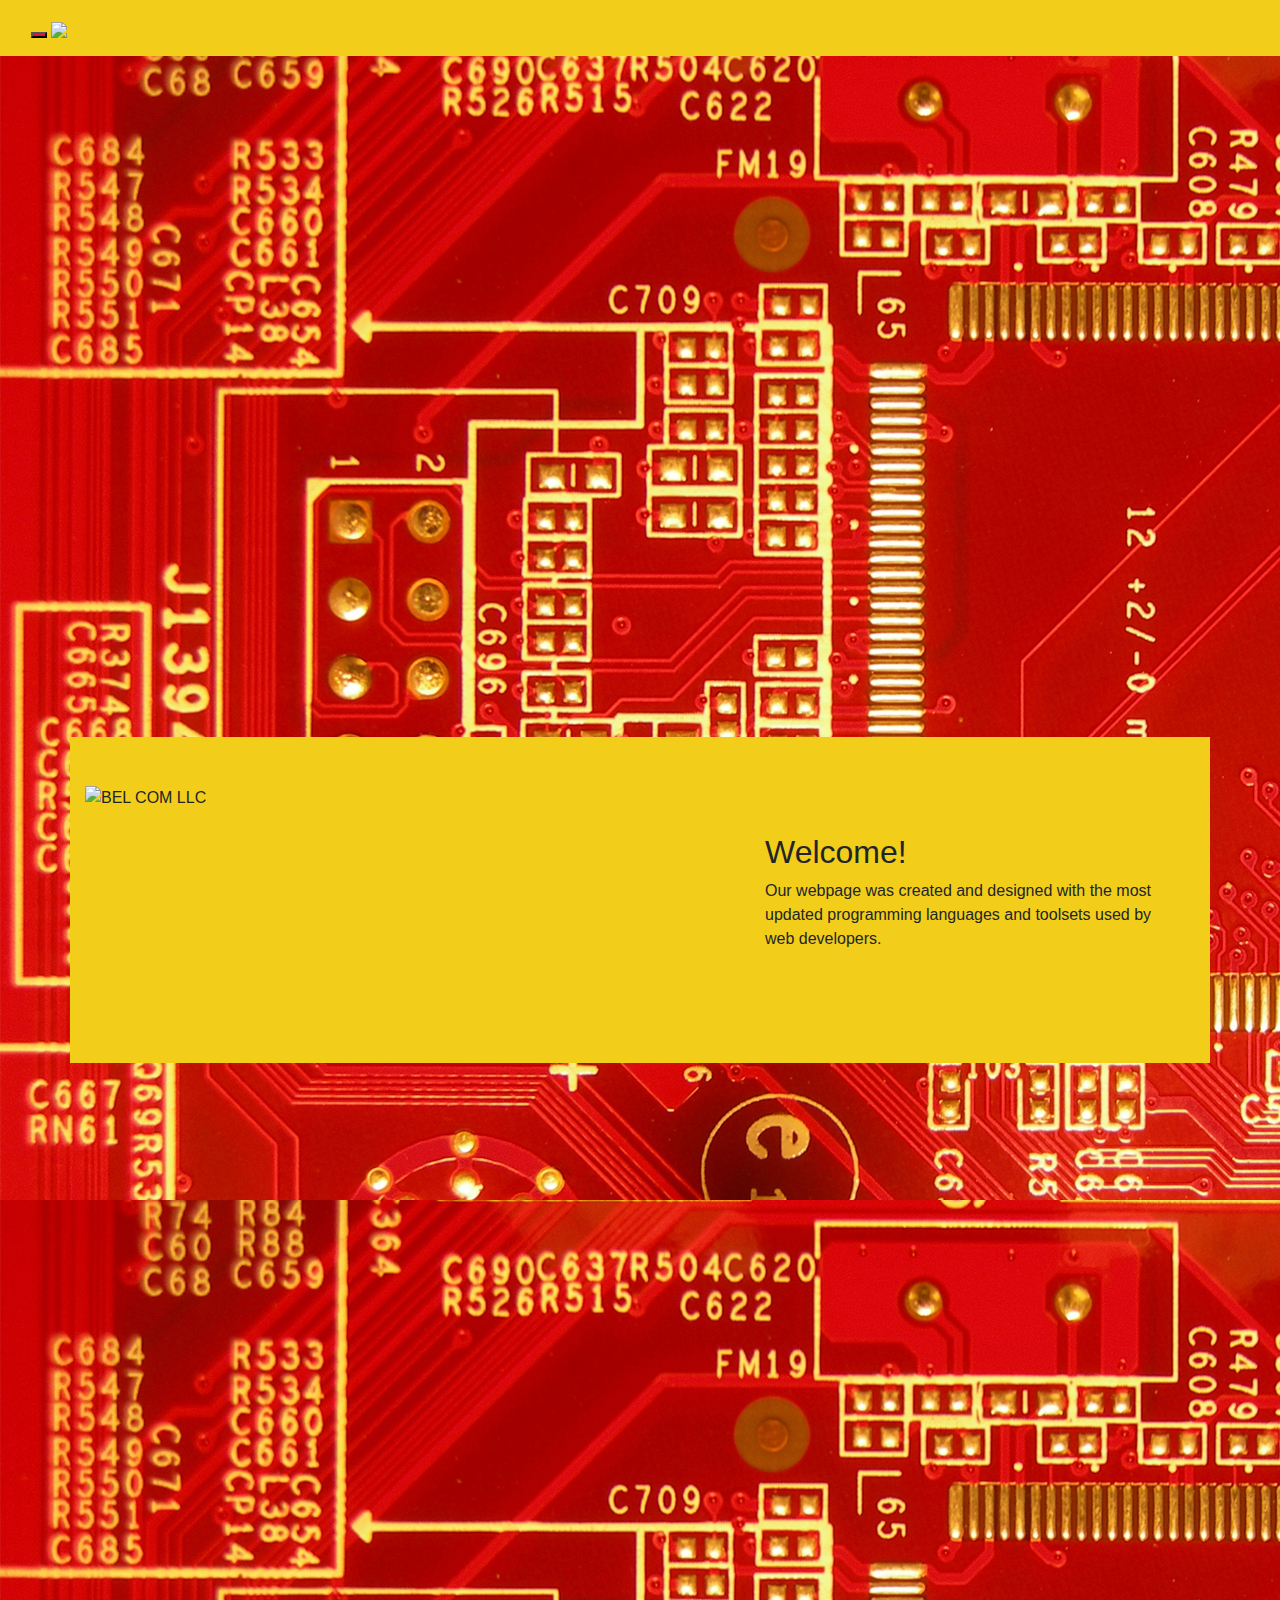
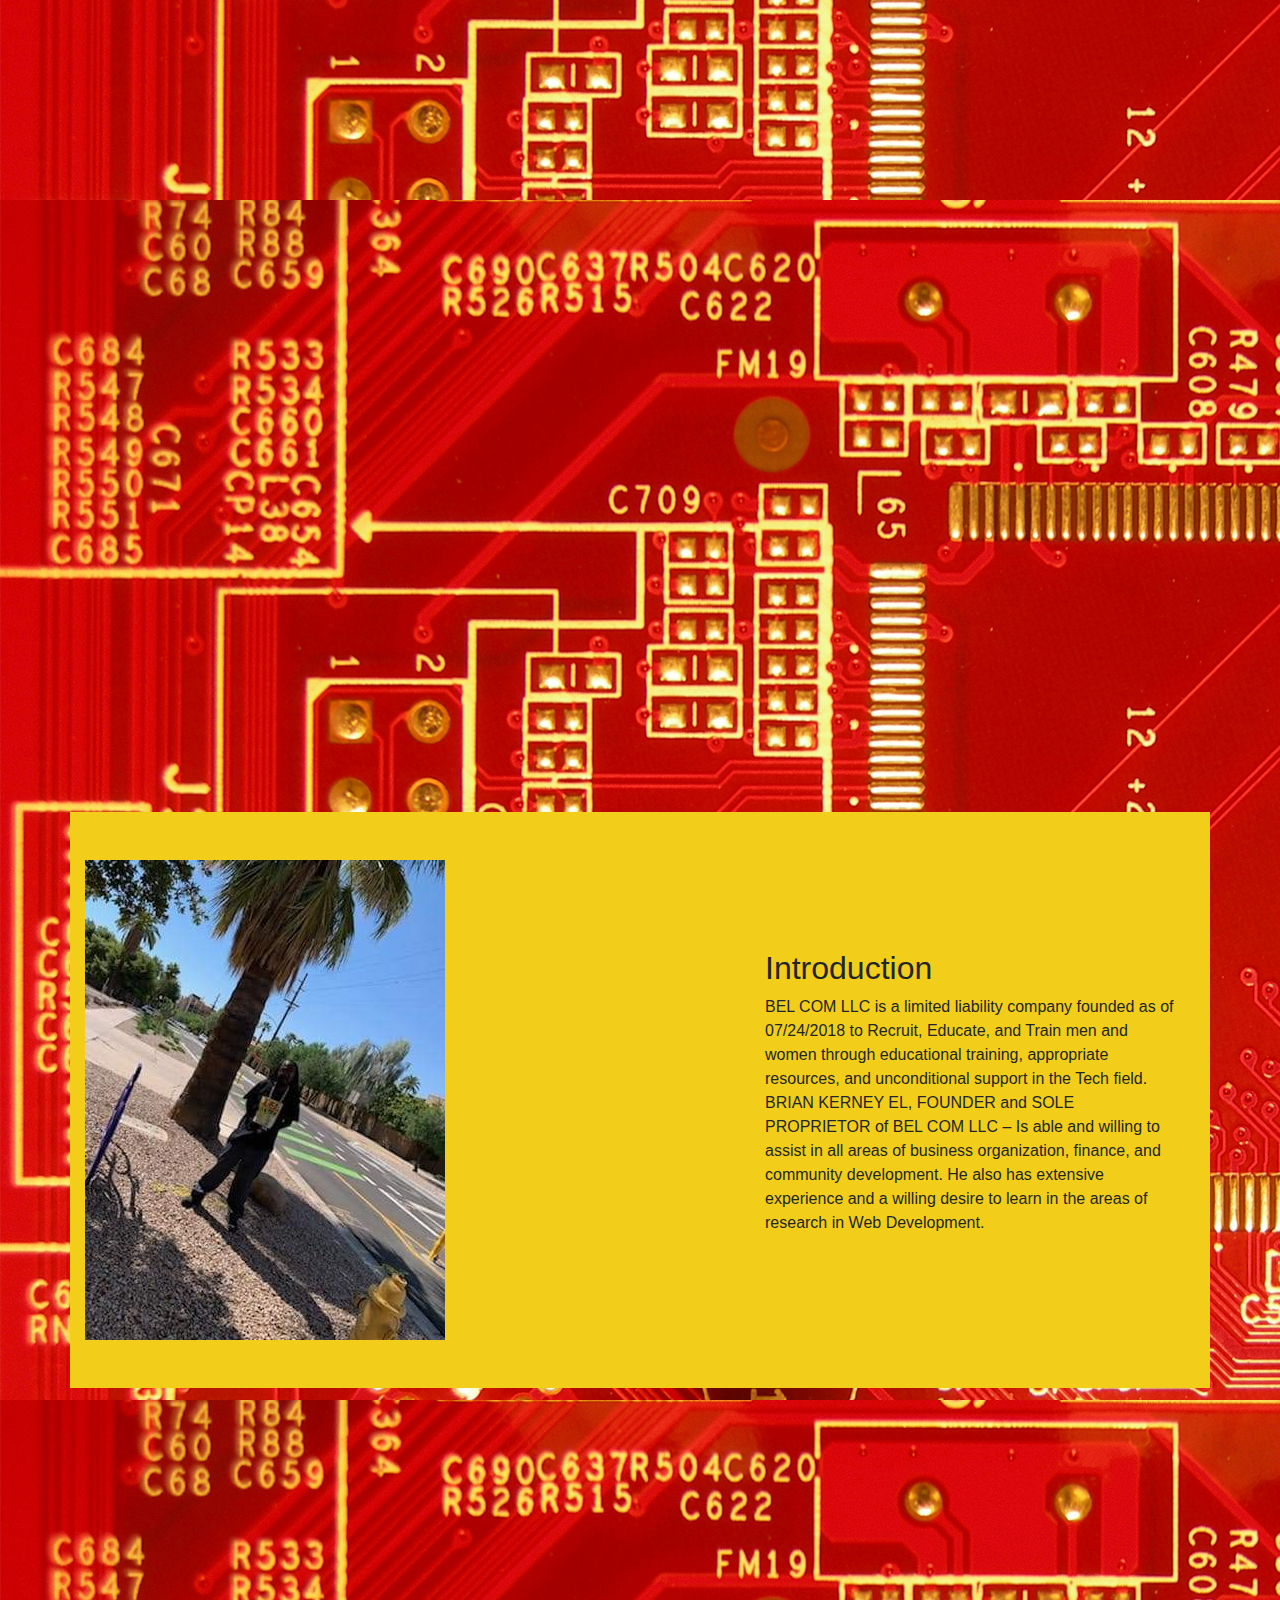
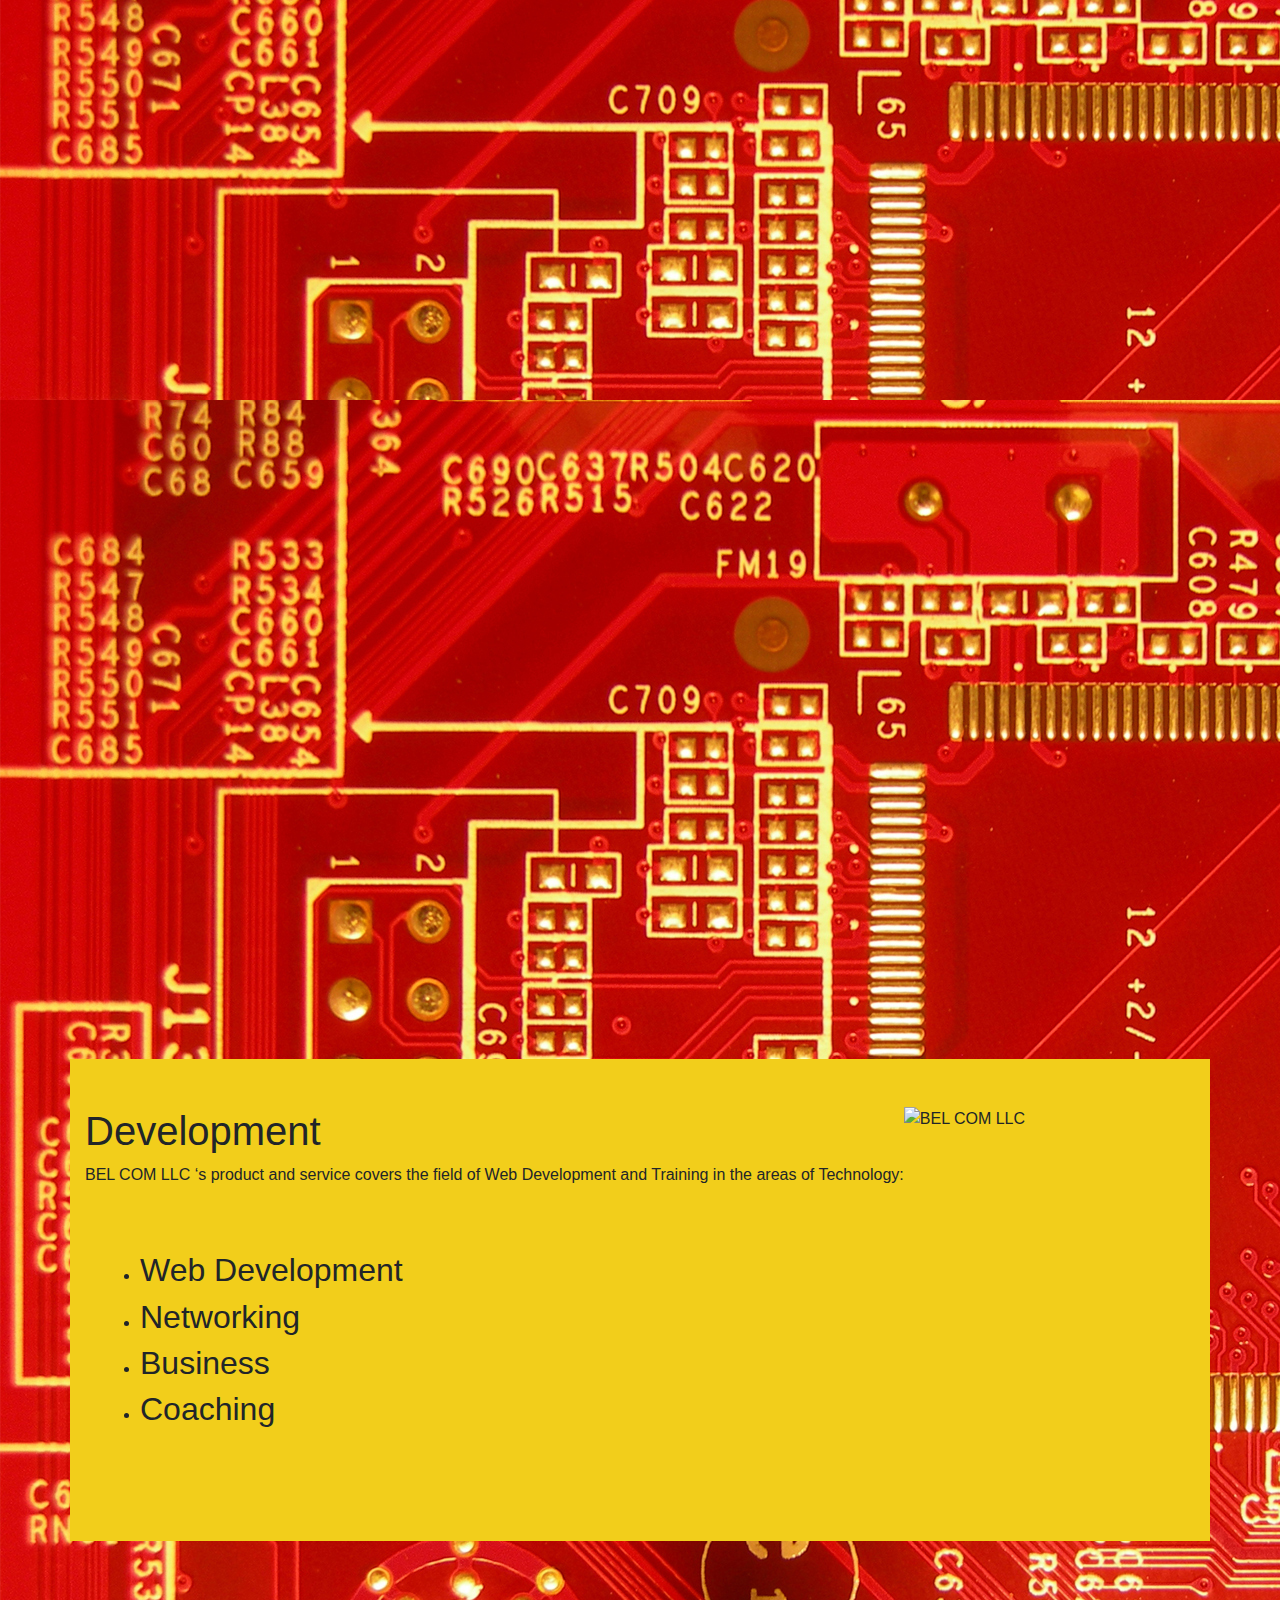
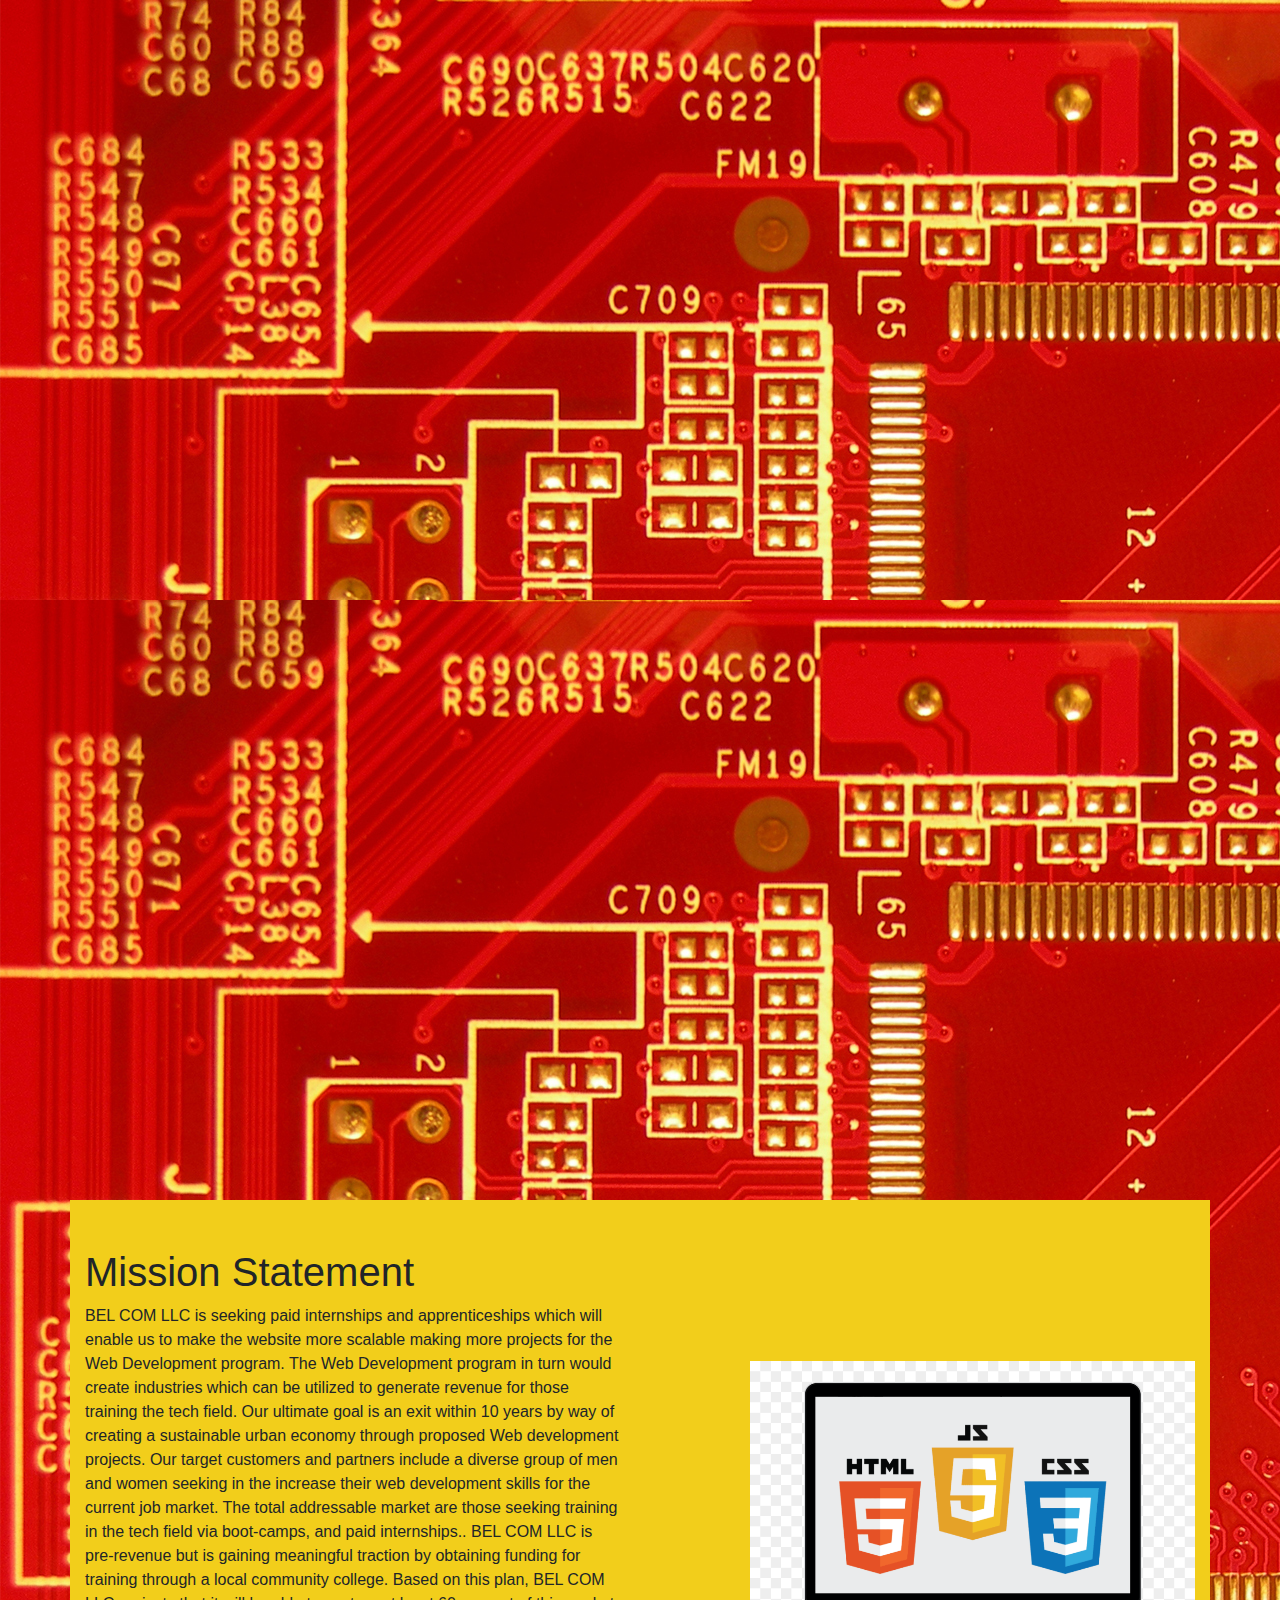
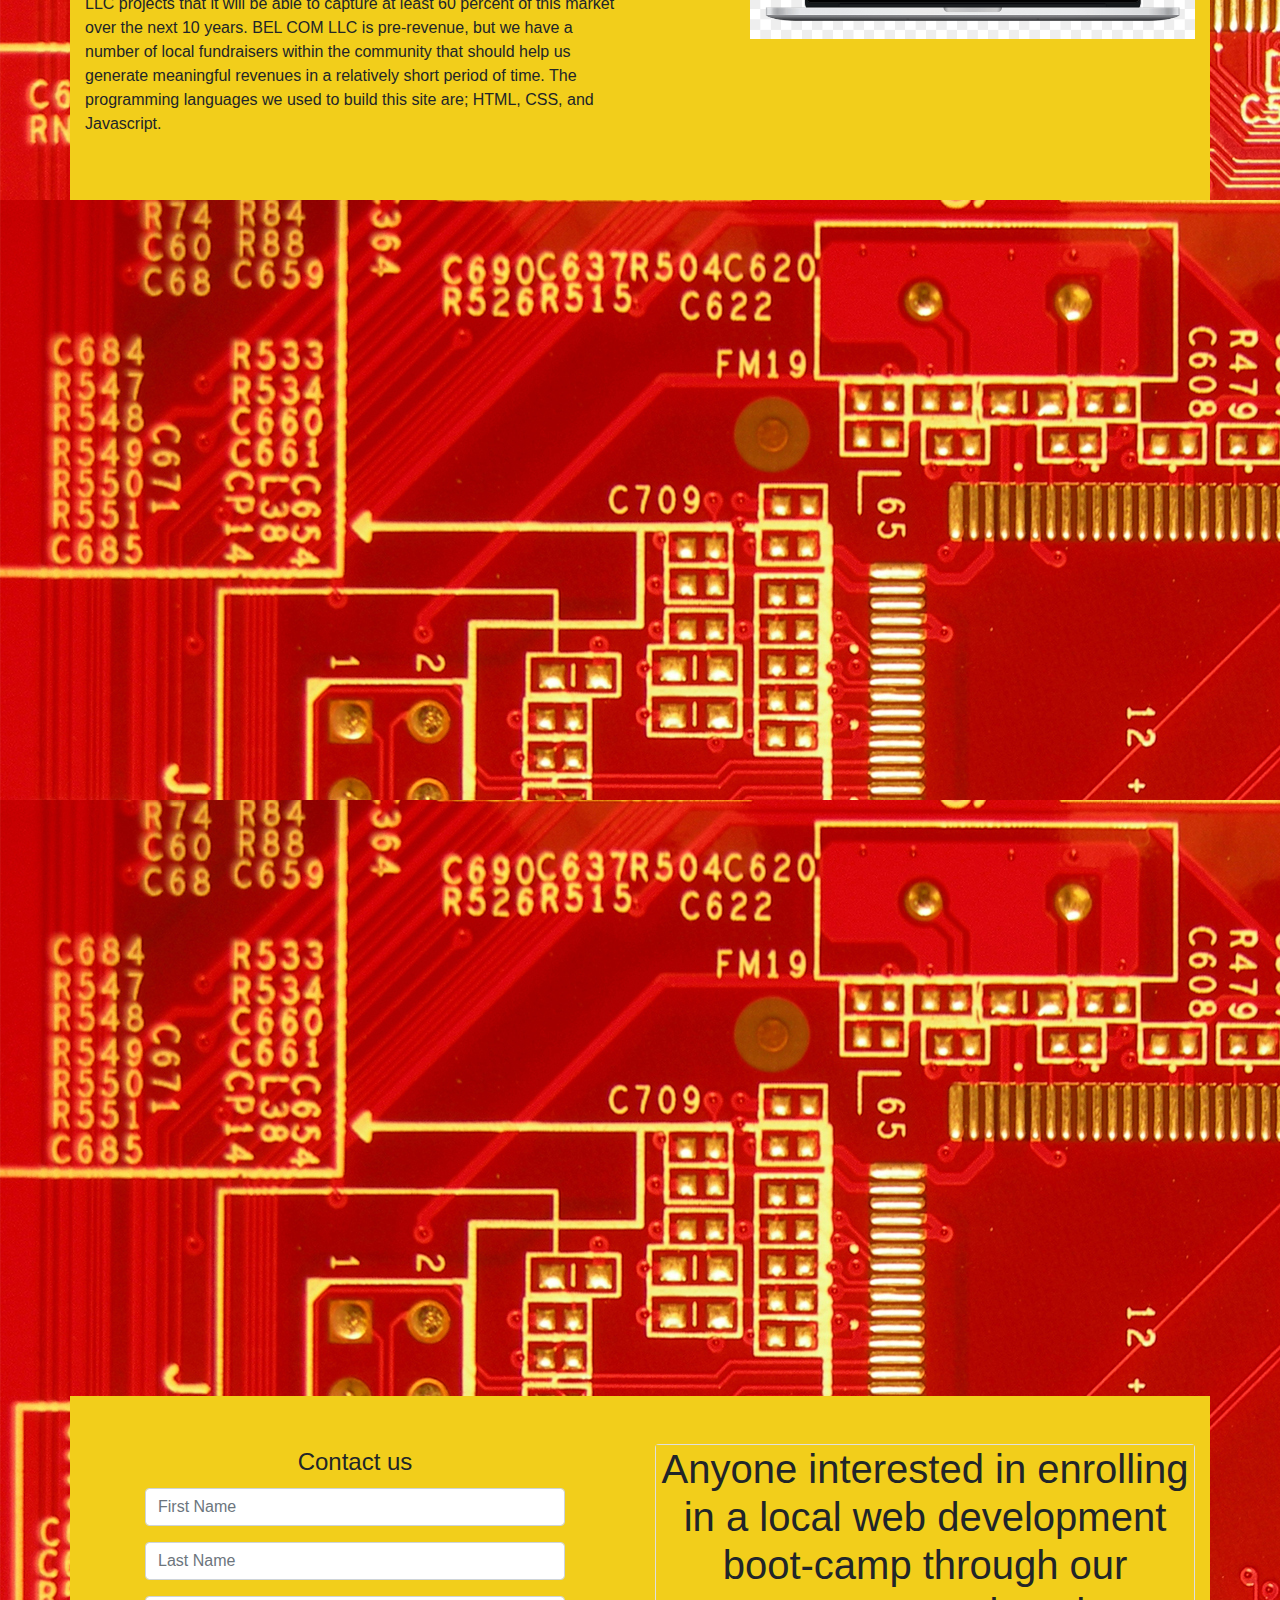
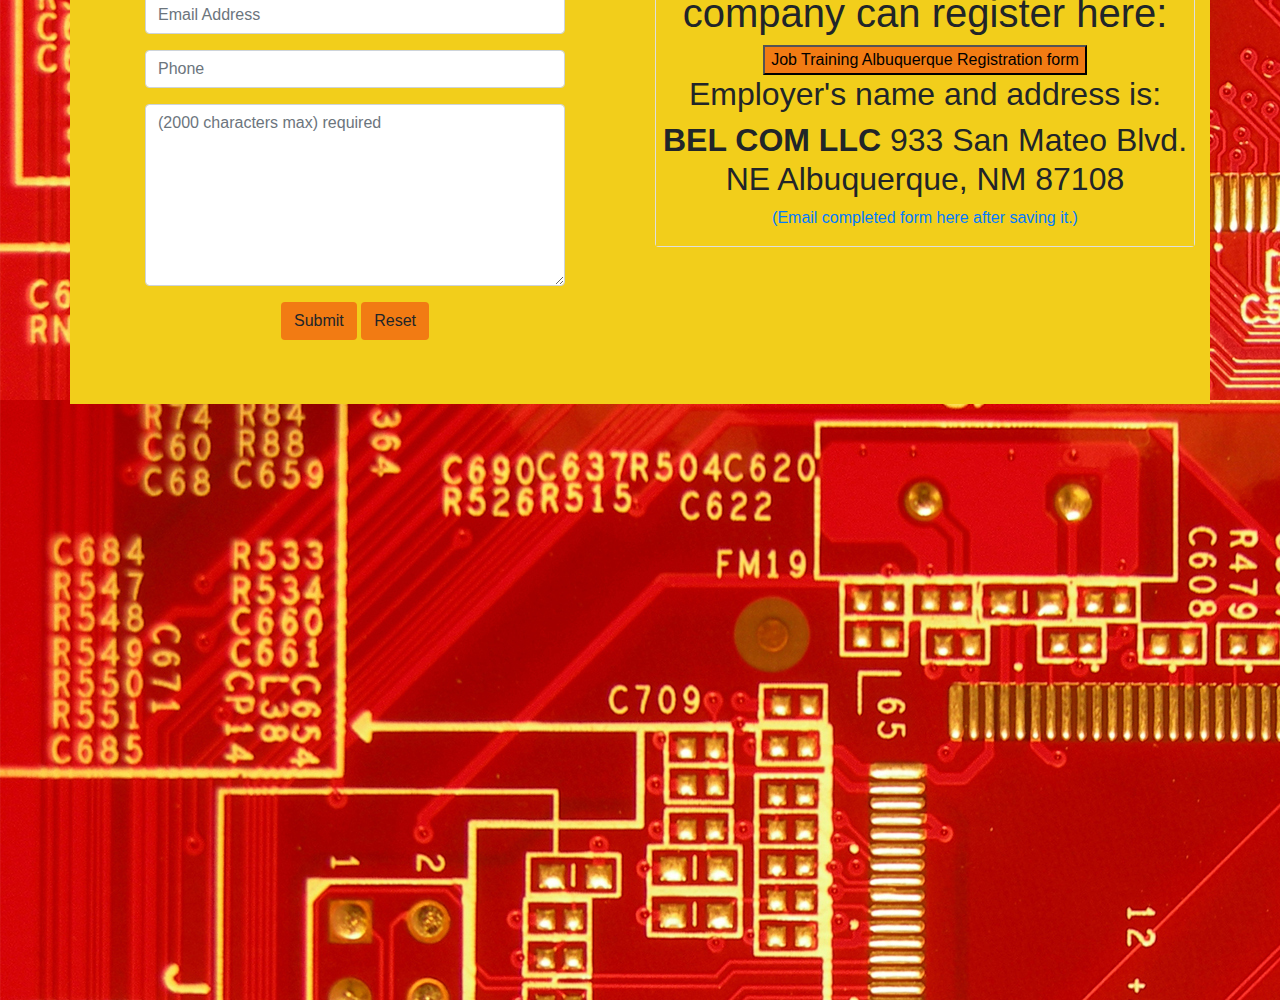
==== commit 85cad639: "got it interactive!!!" ====
--- a/public_html/index.html
+++ b/public_html/index.html
@@ -17,36 +17,36 @@
     <script type="text/javascript" src="script.js"></script>
 
 
-    <title></title>
+    <title>BEL COM LLC</title>
 
     <div class="fixed-top">
-        <nav class="navbar navbar-expand-lg navbar-light" style="background-color:#F2CE1B;">
+        <nav class="navbar  navbar-default"  role="navigation" style="background-color:#F2CE1B;">
             <div>
                 <div class="row">
                 </div>
                 <div class="col">
-                    <h1>BEL COM LLC</h1>
-                </div>
-                <button class="navbar-toggler" type="button" data-bs-toggle="collapse"
-                        data-bs-target="#navbarSupportedContent" aria-controls="navbarSupportedContent"
-                        aria-expanded="false" aria-label="Toggle navigation">
-                    <span class="navbar-toggler-icon"></span>
-                </button>
-                <div class="collapse navbar-collapse" id="navbarSupportedContent" style="text-align-last: right">
-                    <ul class="navbar-nav mx-auto mb-2 mb-lg-0">
-                        <li class="nav-item">
-                            <a class="nav-link active" aria-current="page" href="#">Introduction</a>
-                        <li class="nav-item">
-                            <a class="nav-link active" aria-current="page" href="#">Development</a>
-                        <li class="nav-item">
-                            <a class="nav-link active" aria-current="page" href="#">Mission Statement</a>
-                        <li class="nav-item">
-                            <a class="nav-link active" aria-current="page" href="#">Contact</a>
-                        </li>
-                    </ul>
-                </div>
-            </div>
-        </nav>
+        <div class="navbar-header">
+            <button class="navbar-toggle" style="font-size: large; background-color: crimson"
+                    data-toggle="collapse" data-target="#example-navbar-collapse">
+                <span class="sr-only">Toggle navigation</span>
+                <span class="icon-bar"></span>
+                <span class="icon-bar"></span>
+                <span class="icon-bar"></span>
+            </button>
+            <a class="navbar-brand" href="#"><img src="./documentation/img/belthumb.jpg"></a>
+        </div>
+        <div class="collapse navbar-collapse " id="example-navbar-collapse">
+            <ul class="nav navbar-nav" >
+                <li class="active"><a href="#">Home</a></li>
+                <li><a href="#Introduction">Introduction</a></li>
+                <li><a href="#Development">Development</a></li>
+                <li><a href="#Mission Statement">Mission Statement</a></li>
+                <li><a href="#Contact Us">Contact Us</a></li>
+            </ul>
+        </div>
+                </div>
+        </div>
+    </nav>
     </div>
 </head>
 <div class="bg-image">
@@ -71,7 +71,7 @@
         </div>
     </div>
 </div>
-<div class="bg-image">
+<a id="Introduction"><div class="bg-image">
     <div class="container">
         <div class="row">
             <div class="col-md-6">
@@ -98,8 +98,8 @@
             </div>
         </div>
     </div>
-</div>
-<div class="bg-image">
+</div></a>
+<a id="Development"><div class="bg-image">
     <div class="container">
         <div class="d-flex flex-row">
             <div class="d-flex flex-column">
@@ -118,8 +118,8 @@
         </div>
         </div>
     </div>
-</div>
-<div class="bg-image">
+</div></a>
+<a id="Mission Statement"><div class="bg-image">
     <div class="container" style="background-color: #F2CE1B">
         <div class="row">
         <div class="col-md-6">
@@ -136,8 +136,8 @@
             </div>
 
 </div>
-        </div>
-    <div class="bg-image text-center">
+        </div></a>
+ <div id="Contact Us" class="bg-image text-center">
 
                     <!-- BEGIN CONTACT FORM -->
                     <div class="container" style="background-color: #F2CE1B">
@@ -198,10 +198,11 @@
                         <div class="card ">
                             <div class="text-xs-center header" style="background-color: #F2CE1B"><h1>Anyone interested in enrolling in a local web development boot-camp through our company can register here:</h1></div>
                             <div class="card-block text-xs-center" style="background-color: #f2ce1b">
-                                <button id="button1" style="background-color: #F27B13">Job Training Albuquerque Registration form</button><h2>Employer's name and address is:</h2>
+                                <button type="submit" onclick="window.location.href='./documentation/JTA Registration Form Fillable PDF (2).pdf'"id="button1" style="background-color: #F27B13">Job Training Albuquerque Registration form</button>
+                                <h2>Employer's name and address is:</h2>
                                 <h2><b> BEL COM LLC</b>
                                     <a>933 San Mateo Blvd. NE Albuquerque, NM 87108</a></h2>
-                                <button id="button2" style="background-color: #F27B13">Email completed form to: apendelljones@cnm.edu</button>
+                                <p><a href="mailto:apendelljones@cnm.edu">(Email completed form here after saving it.)</a></p>
                             </div>
                         </div>
                     </div>
--- a/public_html/style.css
+++ b/public_html/style.css
@@ -1,6 +1,6 @@
 .bg-image {
     background-image: url('documentation/img/redcircuit.jpg');
-    height: 100vh;
+    height: 200vh;
 
     /* Flexbox */
     display: flex;
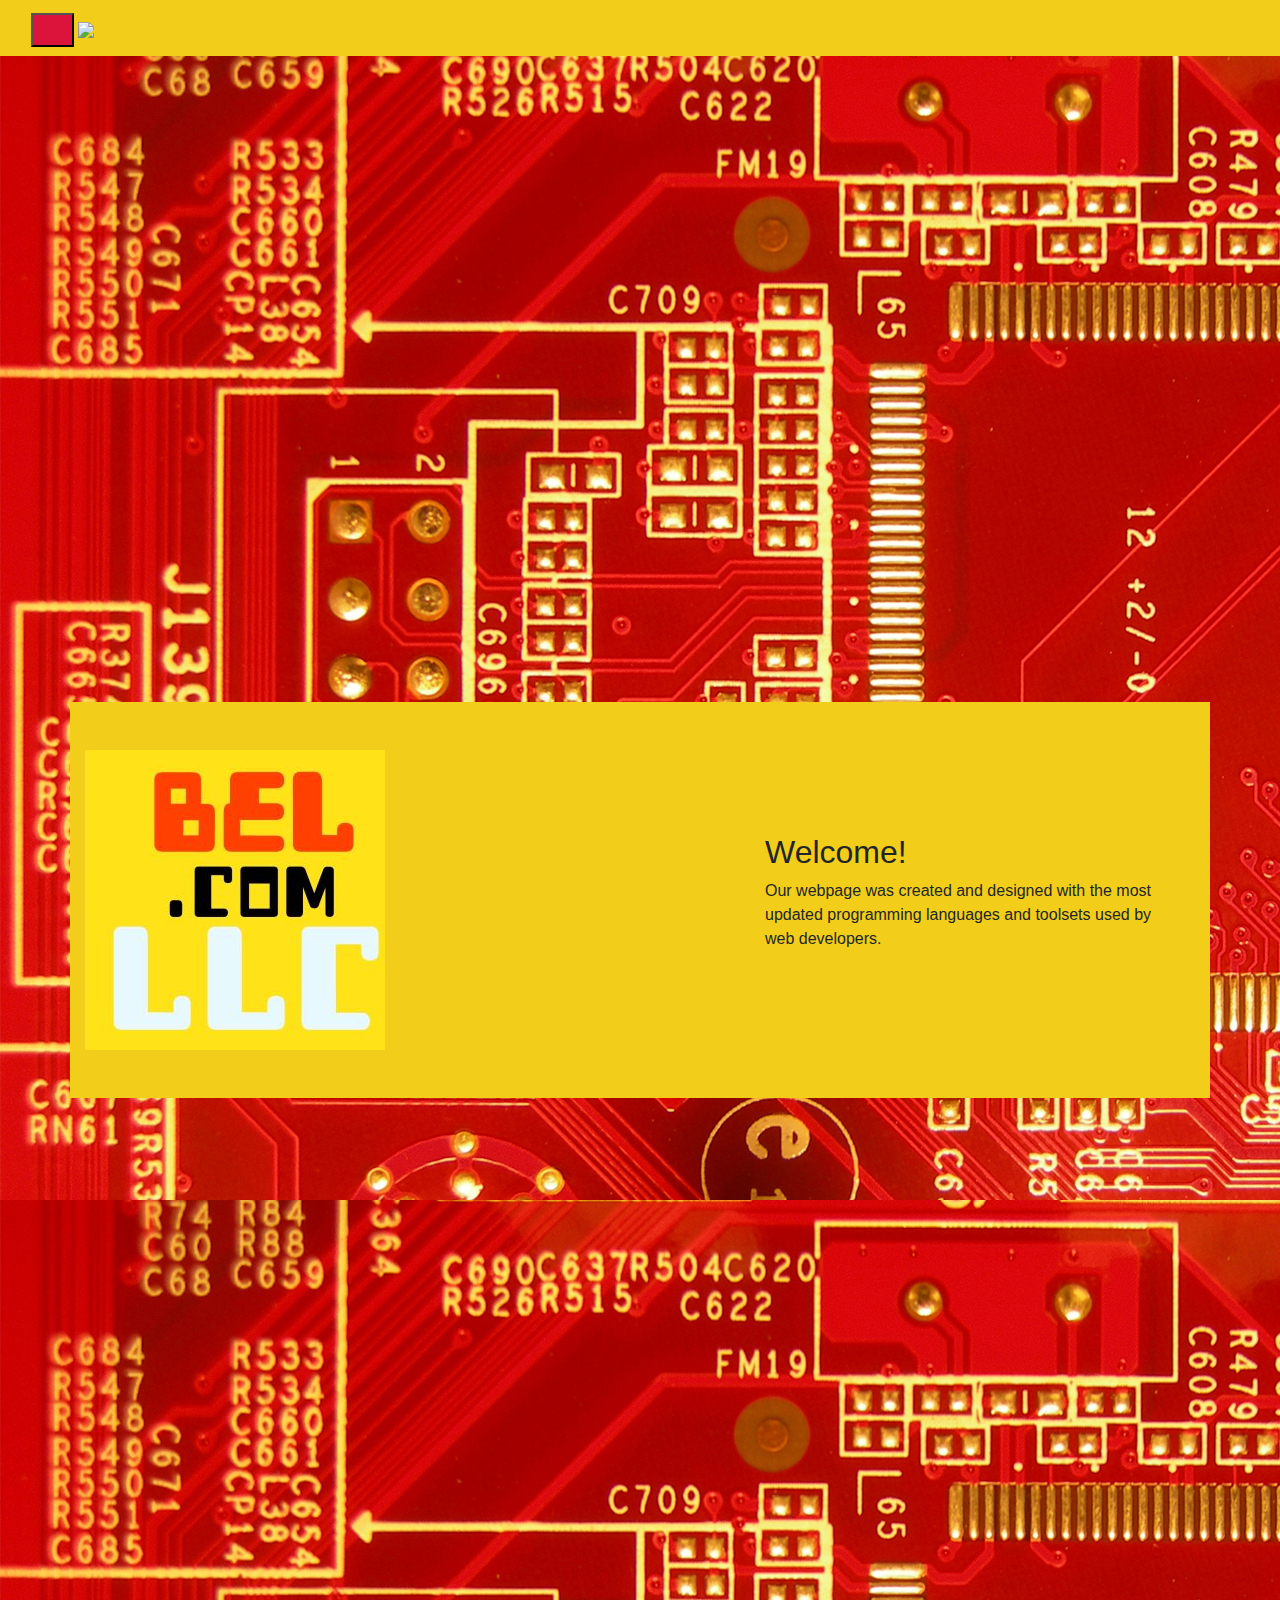
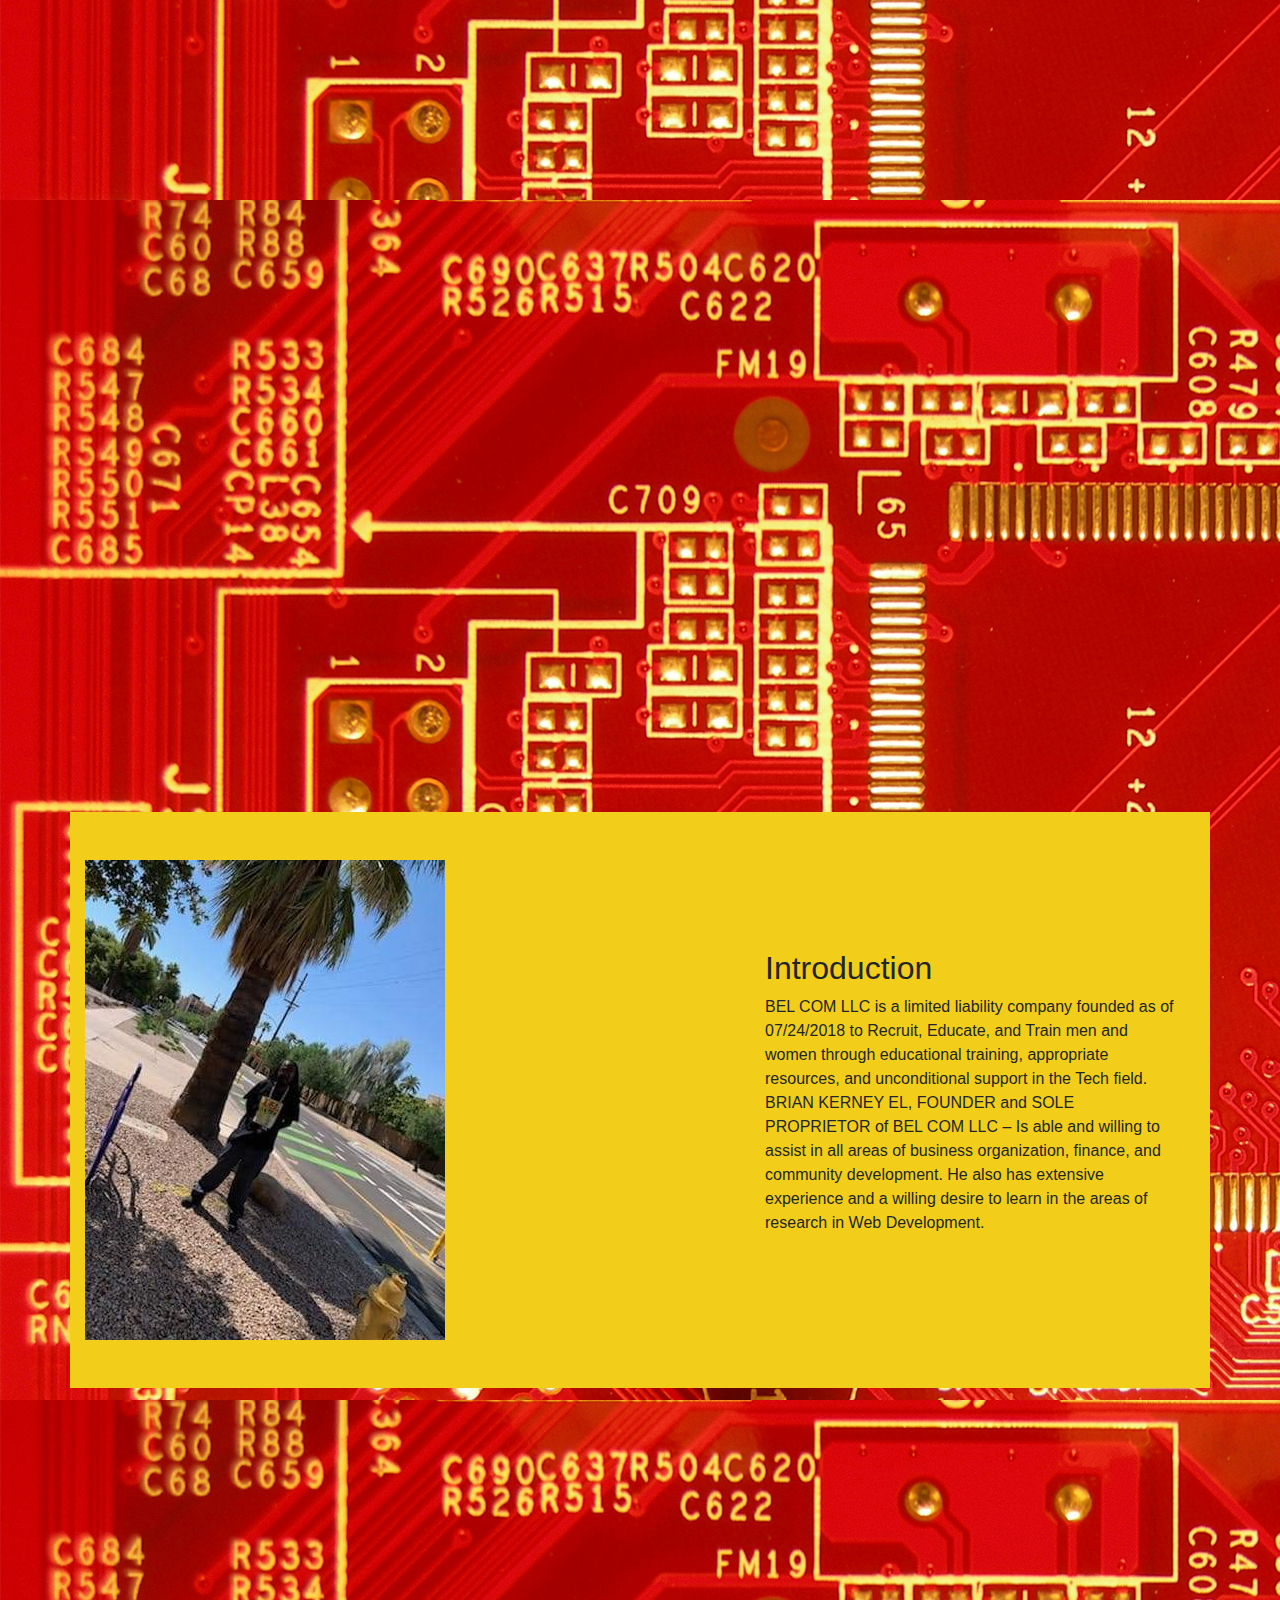
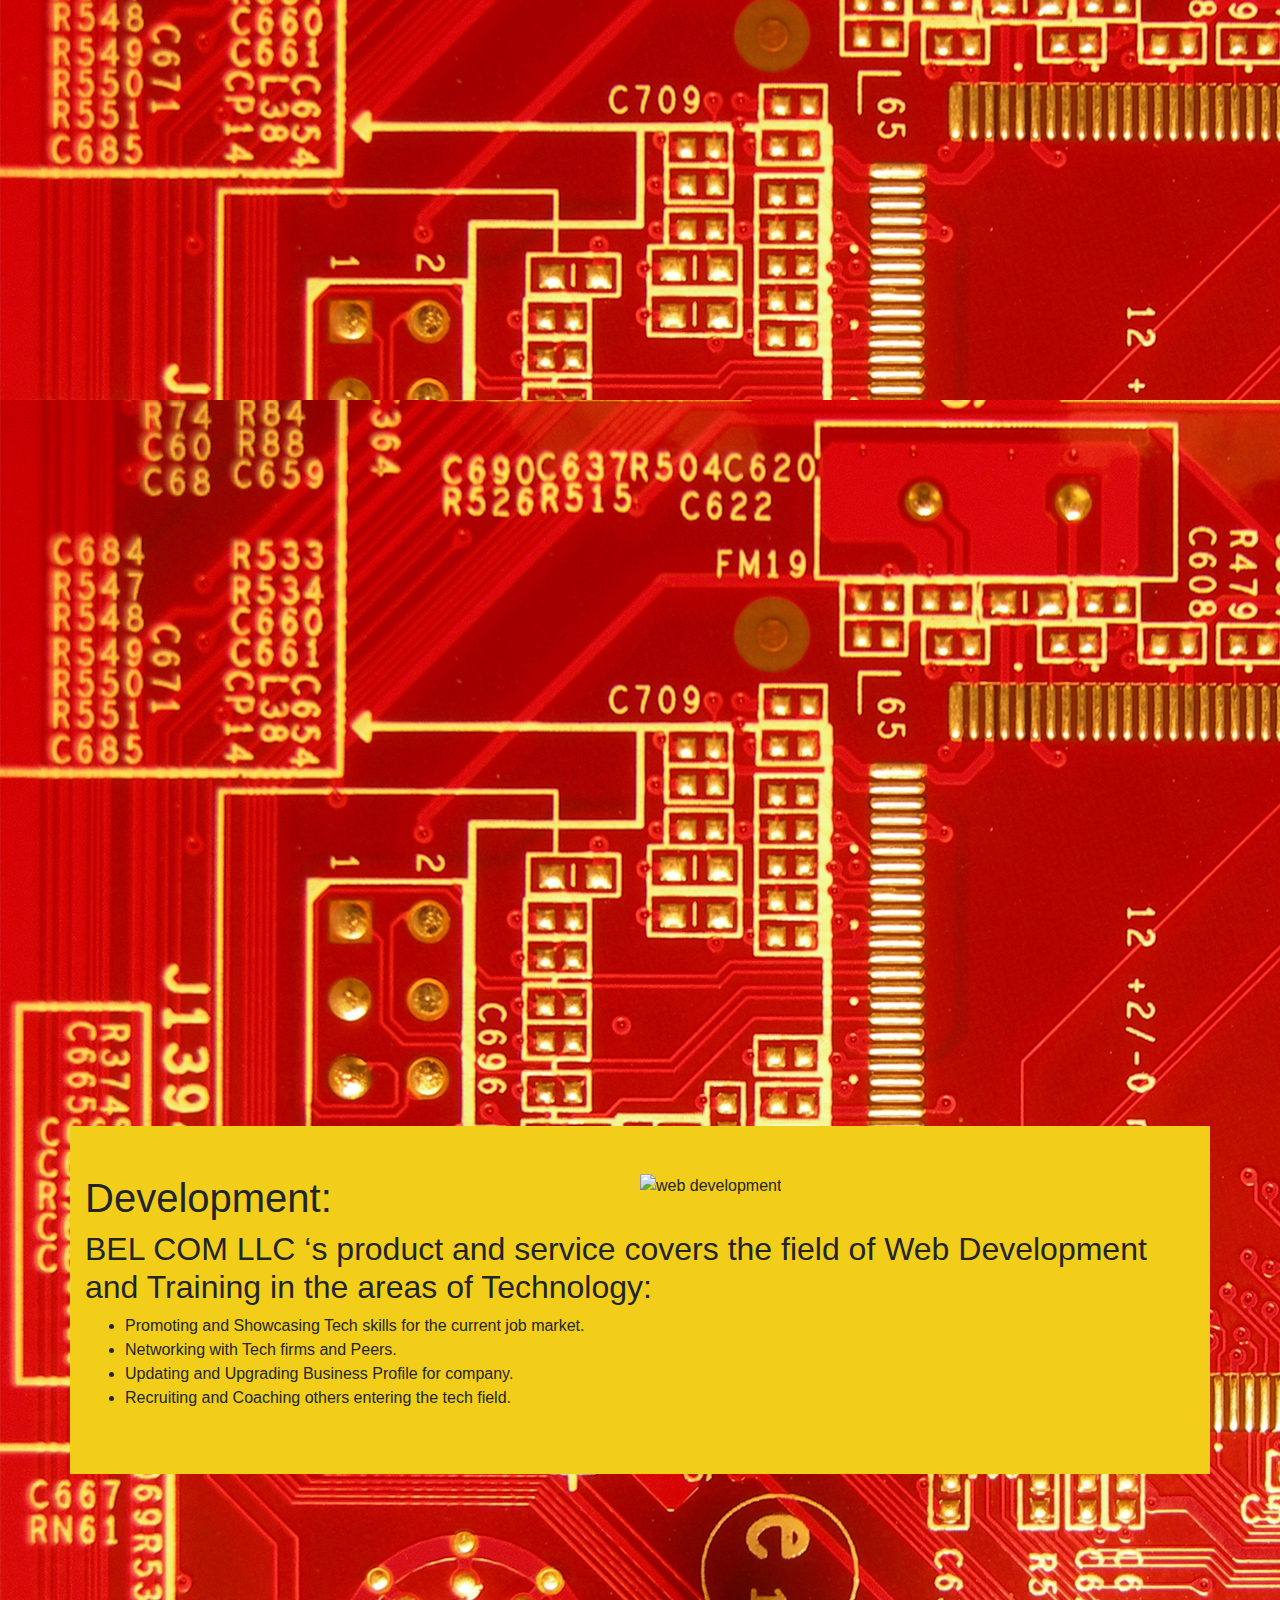
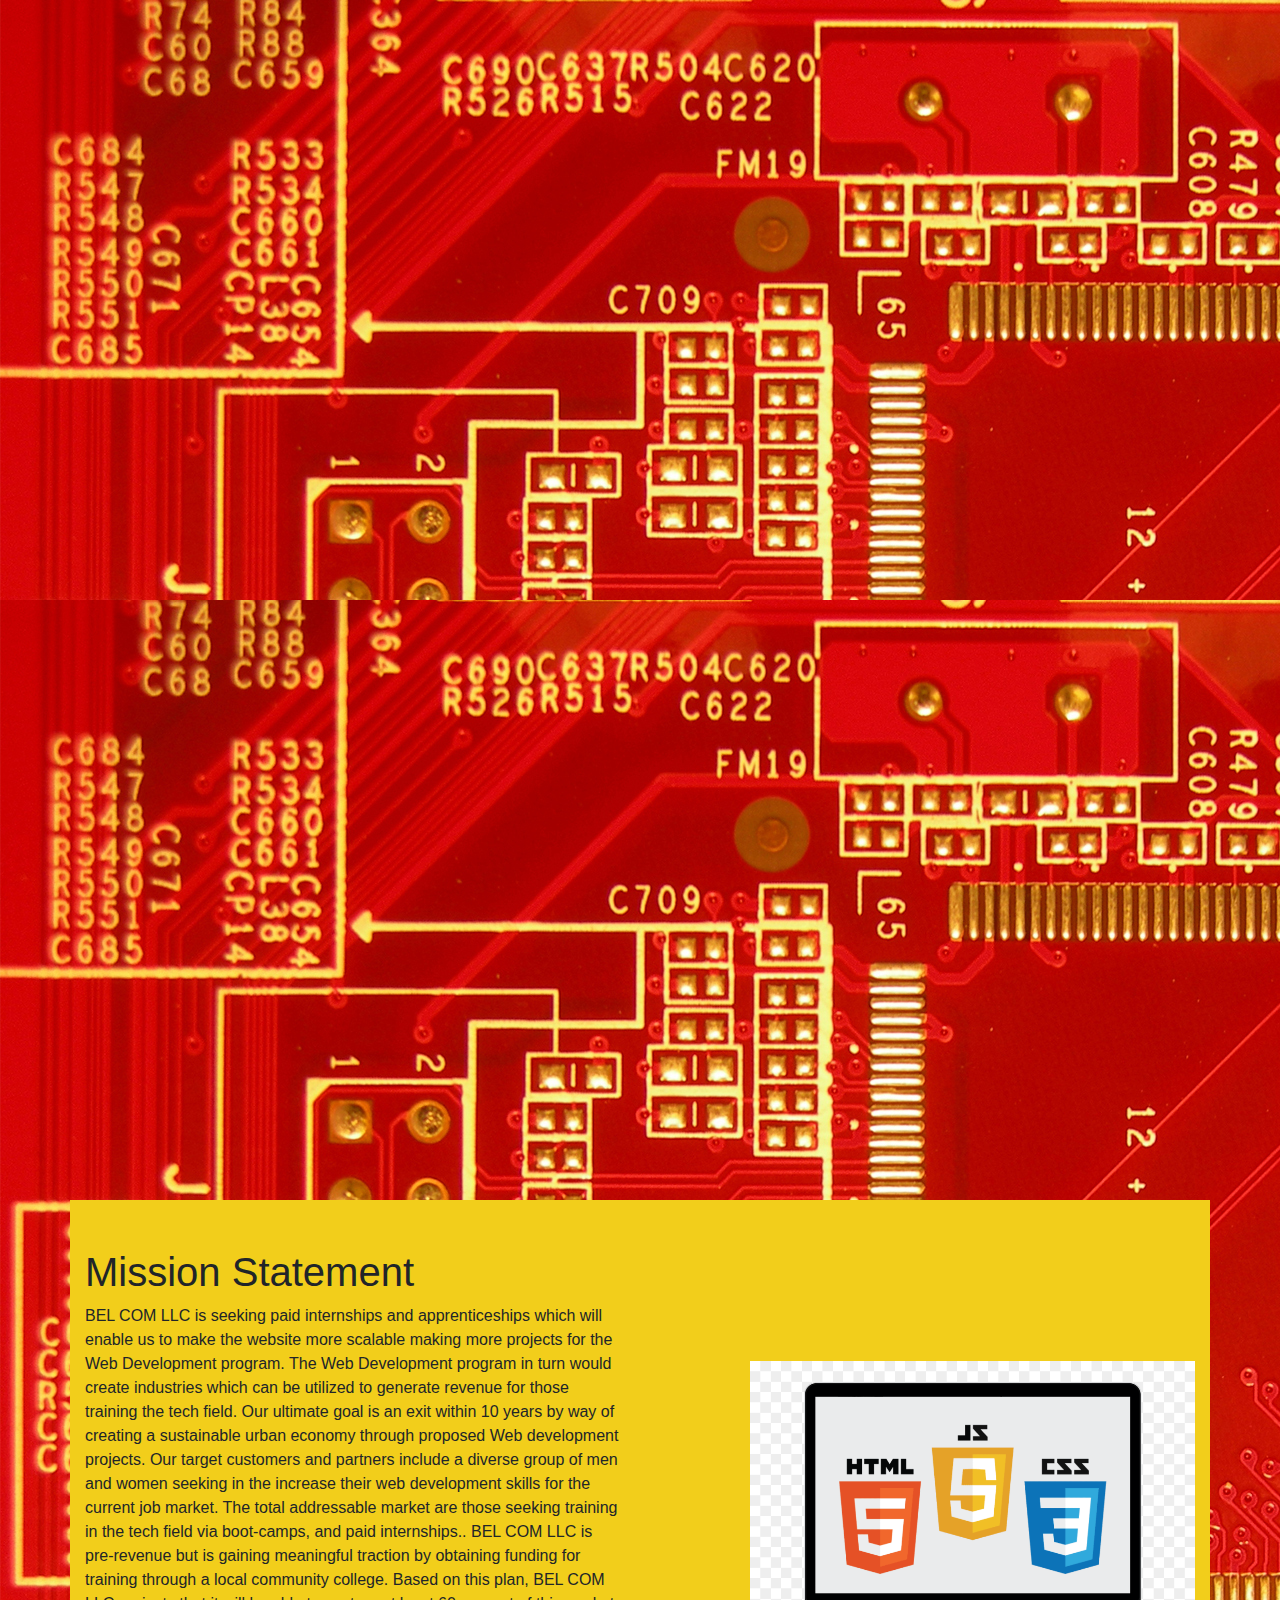
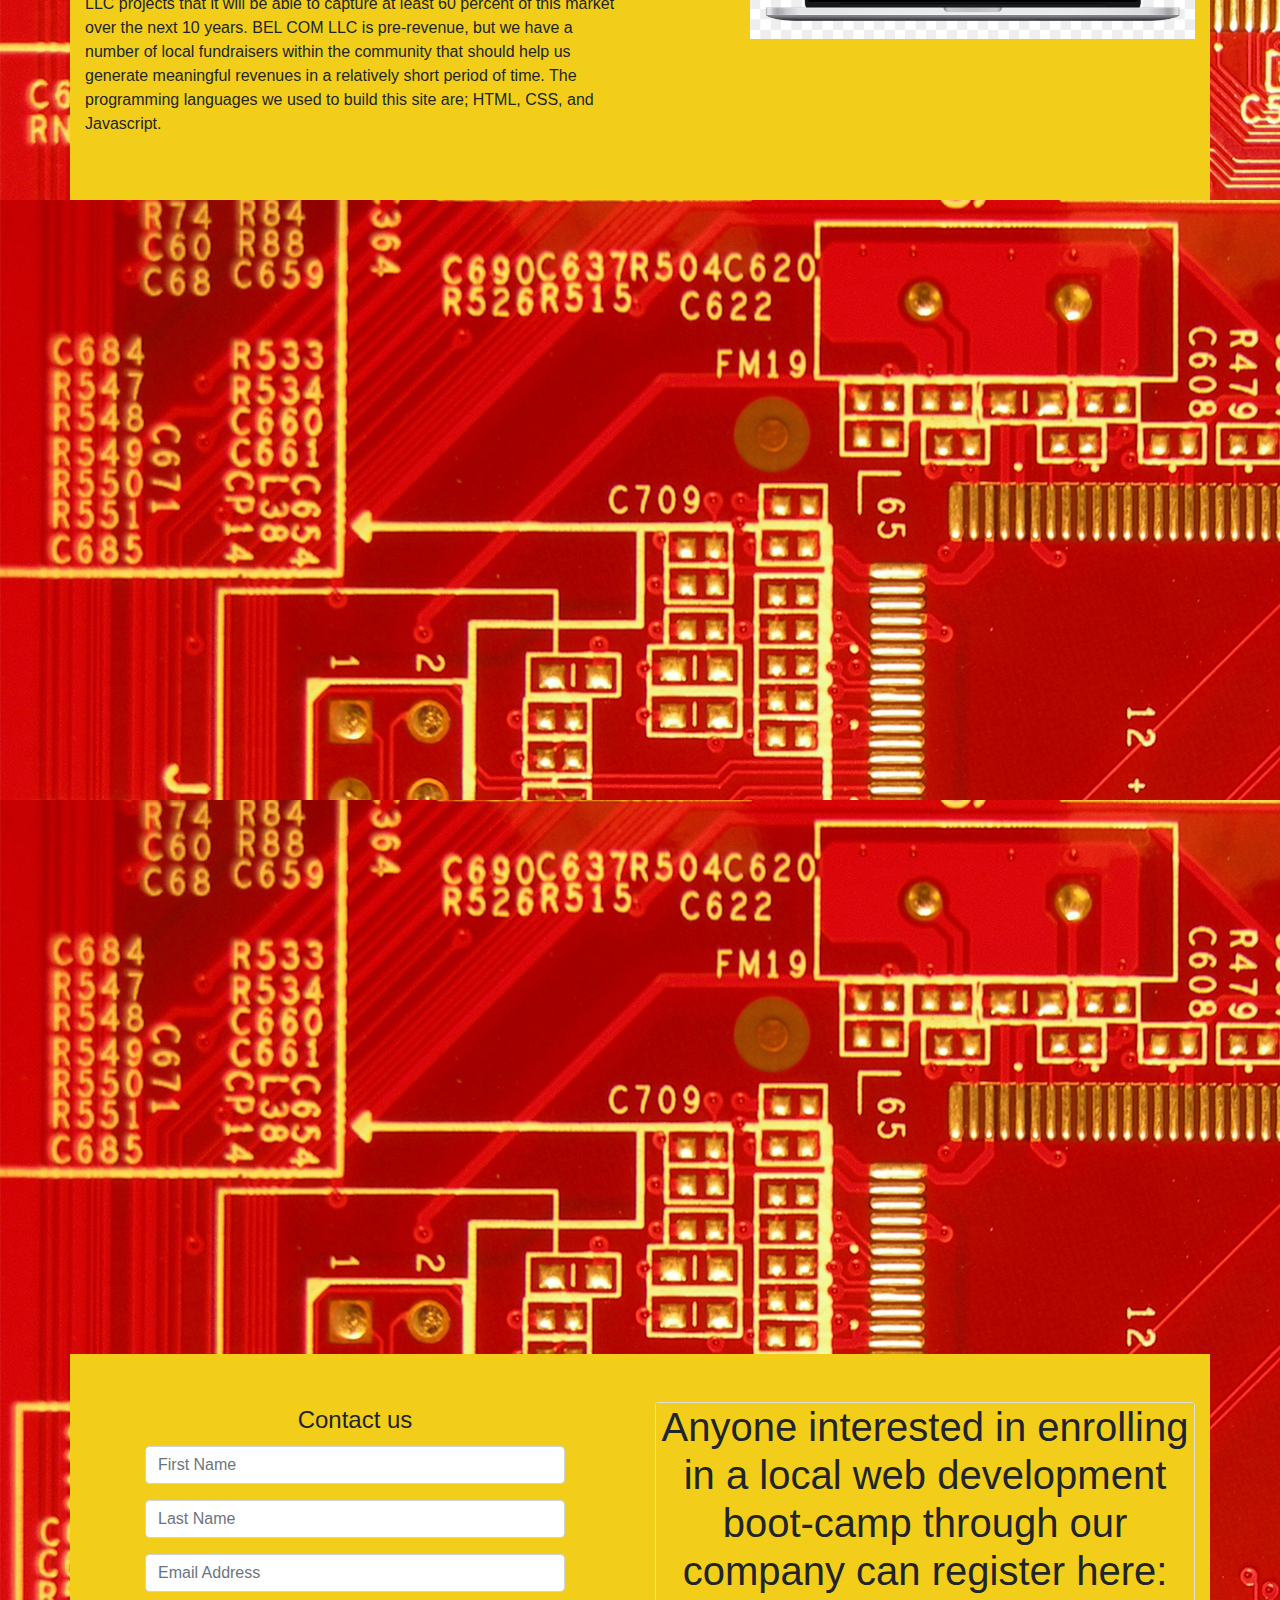
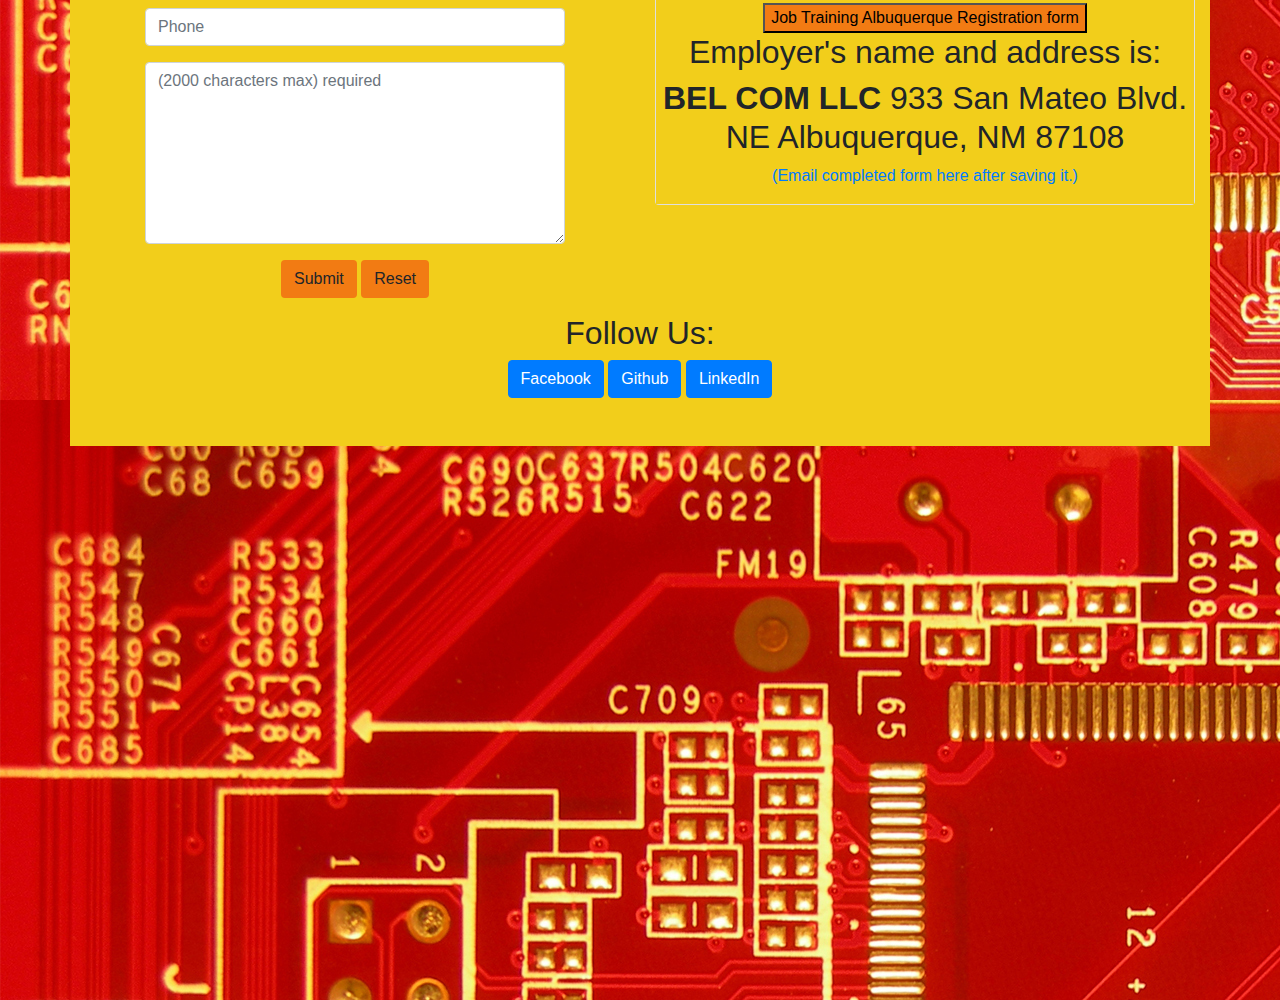
==== commit a3ebcce9: "finished webpage!!!" ====
--- a/public_html/index.html
+++ b/public_html/index.html
@@ -28,7 +28,7 @@
         <div class="navbar-header">
             <button class="navbar-toggle" style="font-size: large; background-color: crimson"
                     data-toggle="collapse" data-target="#example-navbar-collapse">
-                <span class="sr-only">Toggle navigation</span>
+                <span class="navbar-toggler-icon"></span>
                 <span class="icon-bar"></span>
                 <span class="icon-bar"></span>
                 <span class="icon-bar"></span>
@@ -52,9 +52,9 @@
 <div class="bg-image">
     <div class="container">
         <div class="row">
-            <div class="col-md-6">
+            <div class="col-sm">
                 <div>
-                    <img alt="BEL COM LLC" class="img-responsive" src="documentation/img/belcomLLC.jpg"/>
+                    <img alt="BEL COM LLC" class="img" src="documentation/img/belcomllc.jpg"/>
                 </div>
             </div>
             <div class="col-md-6 col-lg-5 ml-auto d-flex align-items-center mt-4 mt-md-0">
@@ -101,28 +101,30 @@
 </div></a>
 <a id="Development"><div class="bg-image">
     <div class="container">
-        <div class="d-flex flex-row">
-            <div class="d-flex flex-column">
-                <h1>Development</h1>
-                <p>BEL COM LLC ‘s product and service covers the field of Web Development and Training in the areas of Technology:</p>
-                <div class="container">
-                    <ul>
-                        <li><h2>Web Development</h2></li>
-                        <li><h2>Networking</h2></li>
-                        <li><h2>Business</h2></li>
-                        <li><h2>Coaching</h2></li>
-                    </ul>
-                </div>
-            </div>
-            <img alt="BEL COM LLC" class="img-responsive" src="./documentation/img/webdev.jpg"/>
-        </div>
-        </div>
-    </div>
-</div></a>
+        <div class="row">
+            <div class="col-sm-6">
+                <h1>Development:</h1></div><img src="./documentation/img/webdev.jpg" alt="web development"></div>
+                <h2 class="margin-top-s">BEL COM LLC ‘s product and service covers the field of Web Development and Training in the areas of Technology:</h2>
+            <ul>
+                <li>Promoting and Showcasing Tech skills for the current job market.</li>
+                <li>Networking with Tech firms and Peers.</li>
+                <li>Updating and Upgrading Business Profile for company.</li>
+                <li>Recruiting and Coaching others entering the tech field.</li>
+            </ul>
+        </div>
+    </div>
+</div>
+    </div>
+    </div>
+    </div>
+    </div>
+    </div>
+    </div>
+    </a>
 <a id="Mission Statement"><div class="bg-image">
     <div class="container" style="background-color: #F2CE1B">
         <div class="row">
-        <div class="col-md-6">
+        <div class="col-sm-6">
         <h1>Mission Statement</h1>
         <p>BEL COM LLC is seeking paid internships and apprenticeships which will enable us to make the website more scalable making more projects for the Web Development program. The Web Development program in turn would create industries which can be utilized to generate revenue for those training the tech field. Our ultimate goal is an exit within 10 years by way of creating a sustainable urban economy through proposed Web development projects.
             Our target customers and partners include a diverse group of men and women seeking in the increase their web development skills for the current job market. The total addressable market are those seeking training in the tech field via boot-camps, and paid internships.. BEL COM LLC is pre-revenue but is gaining meaningful traction by obtaining funding for training through a local community college. Based on this plan, BEL COM LLC projects that it will be able to capture at least 60 percent of this market over the next 10 years.
@@ -142,7 +144,7 @@
                     <!-- BEGIN CONTACT FORM -->
                     <div class="container" style="background-color: #F2CE1B">
                         <div class="row">
-                        <div class="contact col-md-6">
+                        <div class="contact col-sm">
                                 <div class="well well-sm" style="background-color: #F2CE1B">
                                 <form action="./apis/" id="contact" method="post" novalidate>
                                     <fieldset style="background-color: #F2CE1B">
@@ -207,6 +209,11 @@
                         </div>
                     </div>
                 </div>
+                        <h2>Follow Us:</h2>
+                        <a class="btn btn-primary" href="https://m.facebook.com/Beltechllc/?ref=bookmarks&paipv=1" role="button"><i class="fab fa-facebook-f"></i>Facebook</a>
+                        <a class="btn btn-primary"  href="https://github.com/bkerneyel" role="button"><i class="fab fa-github"></i>Github</a>
+                        <a class="btn btn-primary"  href="https://www.linkedin.com/in/bkerneyel/" role="button"><i class="fab fa-linkedin-in"></i>LinkedIn</a>
+
             </div>
             </div>
                 </div>
@@ -214,18 +221,14 @@
 <!-- Jquery and Bootstrap Dependencies -->
 <!-- jQuery first, then Popper.js, then Bootstrap JS -->
 <!-- Make sure to use Jquery min and not the slim version provided by Bootstrap -->
-<script src="https://code.jquery.com/jquery-3.5.1.min.js"
-        integrity="sha256-9/aliU8dGd2tb6OSsuzixeV4y/faTqgFtohetphbbj0=" crossorigin="anonymous"></script>
-<!--<script-->
-<!--        crossorigin="anonymous"-->
-<!--        integrity="sha256-9/aliU8dGd2tb6OSsuzixeV4y/faTqgFtohetphbbj0="-->
-<!--        src="https://code.jquery.com/jquery-3.5.1.min.js"></script>-->
-<script src="https://cdnjs.cloudflare.com/ajax/libs/jquery-validate/1.19.3/jquery.validate.min.js"
-        integrity="sha512-37T7leoNS06R80c8Ulq7cdCDU5MNQBwlYoy1TX/WUsLFC2eYNqtKlV0QjH7r8JpG/S0GUMZwebnVFLPd6SU5yg=="
-        crossorigin="anonymous" referrerpolicy="no-referrer"></script>
-<script src="https://cdnjs.cloudflare.com/ajax/libs/jquery-validate/1.19.3/additional-methods.min.js"
-        integrity="sha512-XZEy8UQ9rngkxQVugAdOuBRDmJ5N4vCuNXCh8KlniZgDKTvf7zl75QBtaVG1lEhMFe2a2DuA22nZYY+qsI2/xA=="
-        crossorigin="anonymous" referrerpolicy="no-referrer"></script>
+<script src="https://code.jquery.com/jquery-3.5.1.min.js" integrity="sha256-9/aliU8dGd2tb6OSsuzixeV4y/faTqgFtohetphbbj0=" crossorigin="anonymous"></script>
+<script crossorigin="anonymous" integrity="sha256-2Pjr1OlpZMY6qesJM68t2v39t+lMLvxwpa8QlRjJroA="
+        src="https://cdnjs.cloudflare.com/ajax/libs/jquery.form/4.2.2/jquery.form.min.js"></script>
+<script crossorigin="anonymous" integrity="sha256-F6h55Qw6sweK+t7SiOJX+2bpSAa3b/fnlrVCJvmEj1A="
+        src="https://cdnjs.cloudflare.com/ajax/libs/jquery-validate/1.17.0/jquery.validate.min.js"></script>
+<script crossorigin="anonymous" integrity="sha256-0Yg/eibVdKyxkuVo1Qwh0DspoUCHvSbm/oOoYVz32BQ="
+        src="https://cdnjs.cloudflare.com/ajax/libs/jquery-validate/1.17.0/additional-methods.min.js"></script>
+
 <script crossorigin="anonymous"
         integrity="sha384-ZMP7rVo3mIykV+2+9J3UJ46jBk0WLaUAdn689aCwoqbBJiSnjAK/l8WvCWPIPm49"
         src="https://cdnjs.cloudflare.com/ajax/libs/popper.js/1.14.3/umd/popper.min.js"></script>
--- a/public_html/style.css
+++ b/public_html/style.css
@@ -32,3 +32,10 @@
 
 
 
+
+
+
+
+
+
+
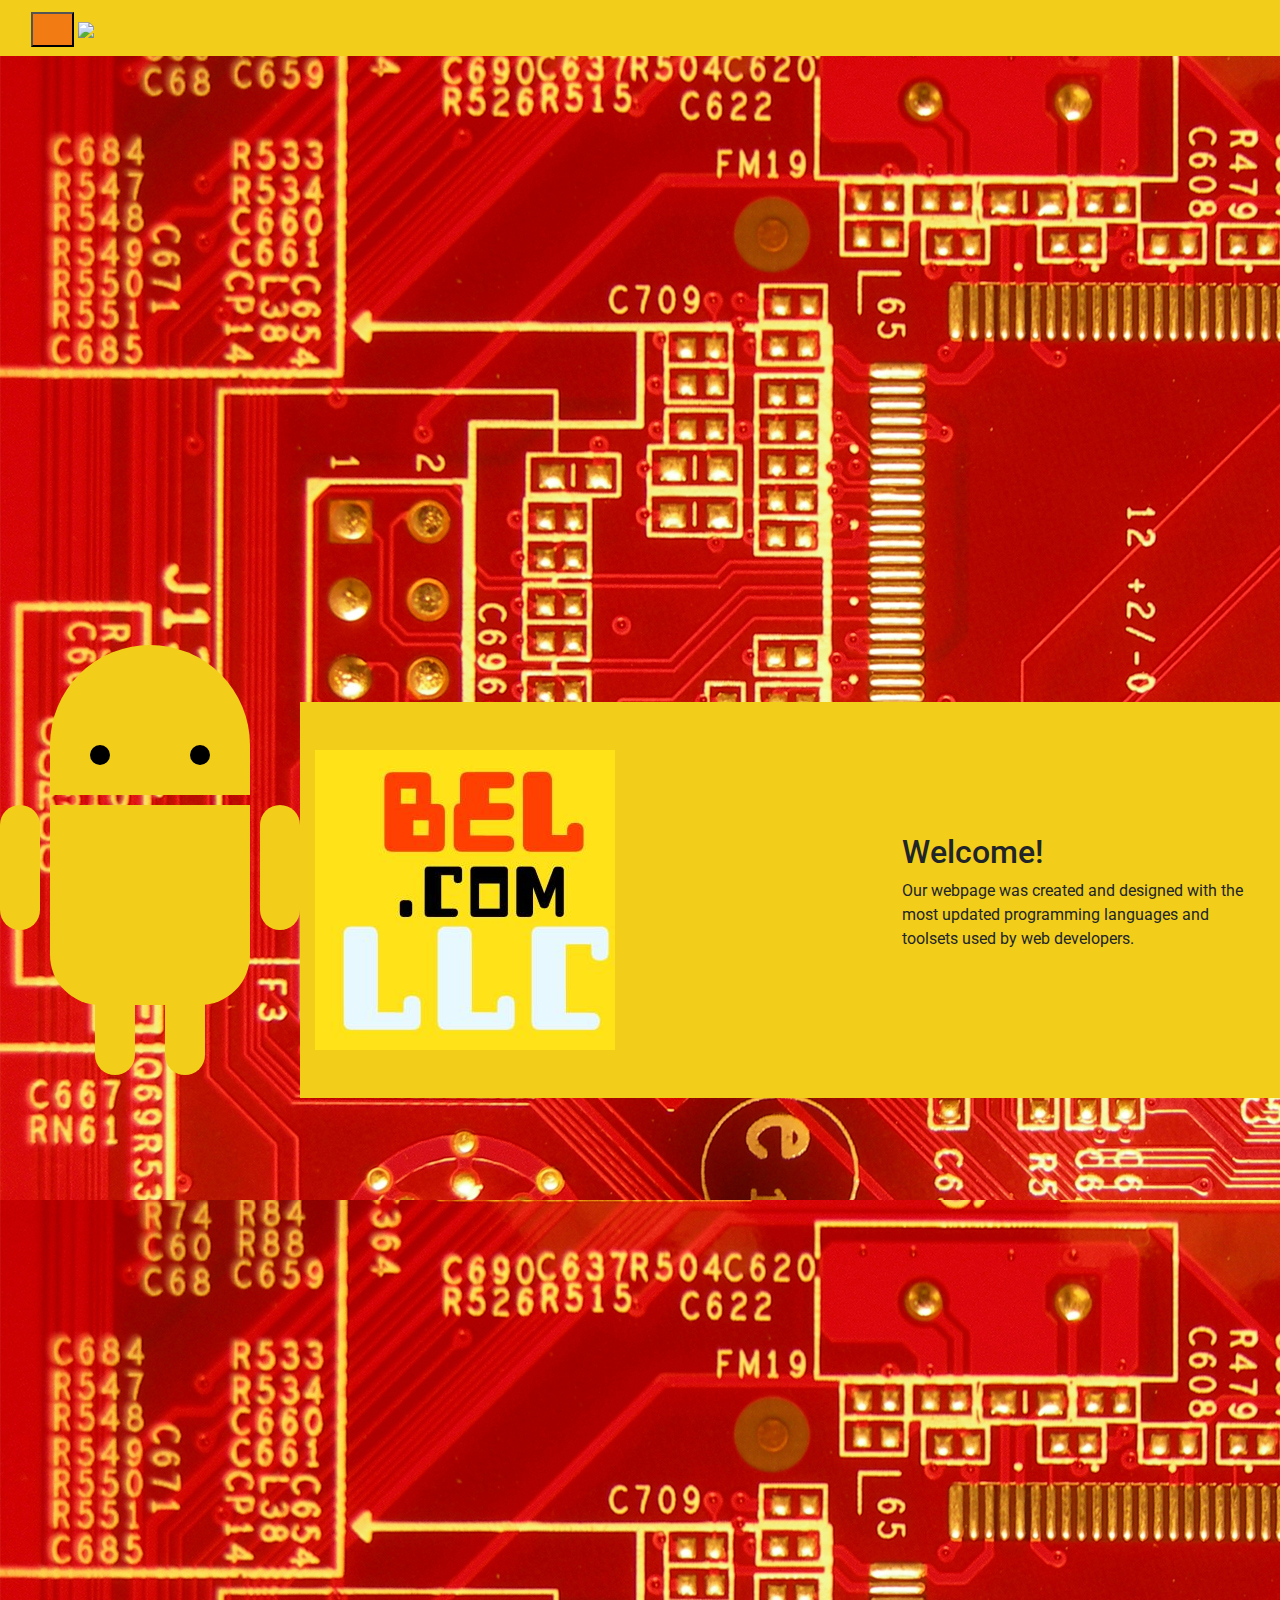
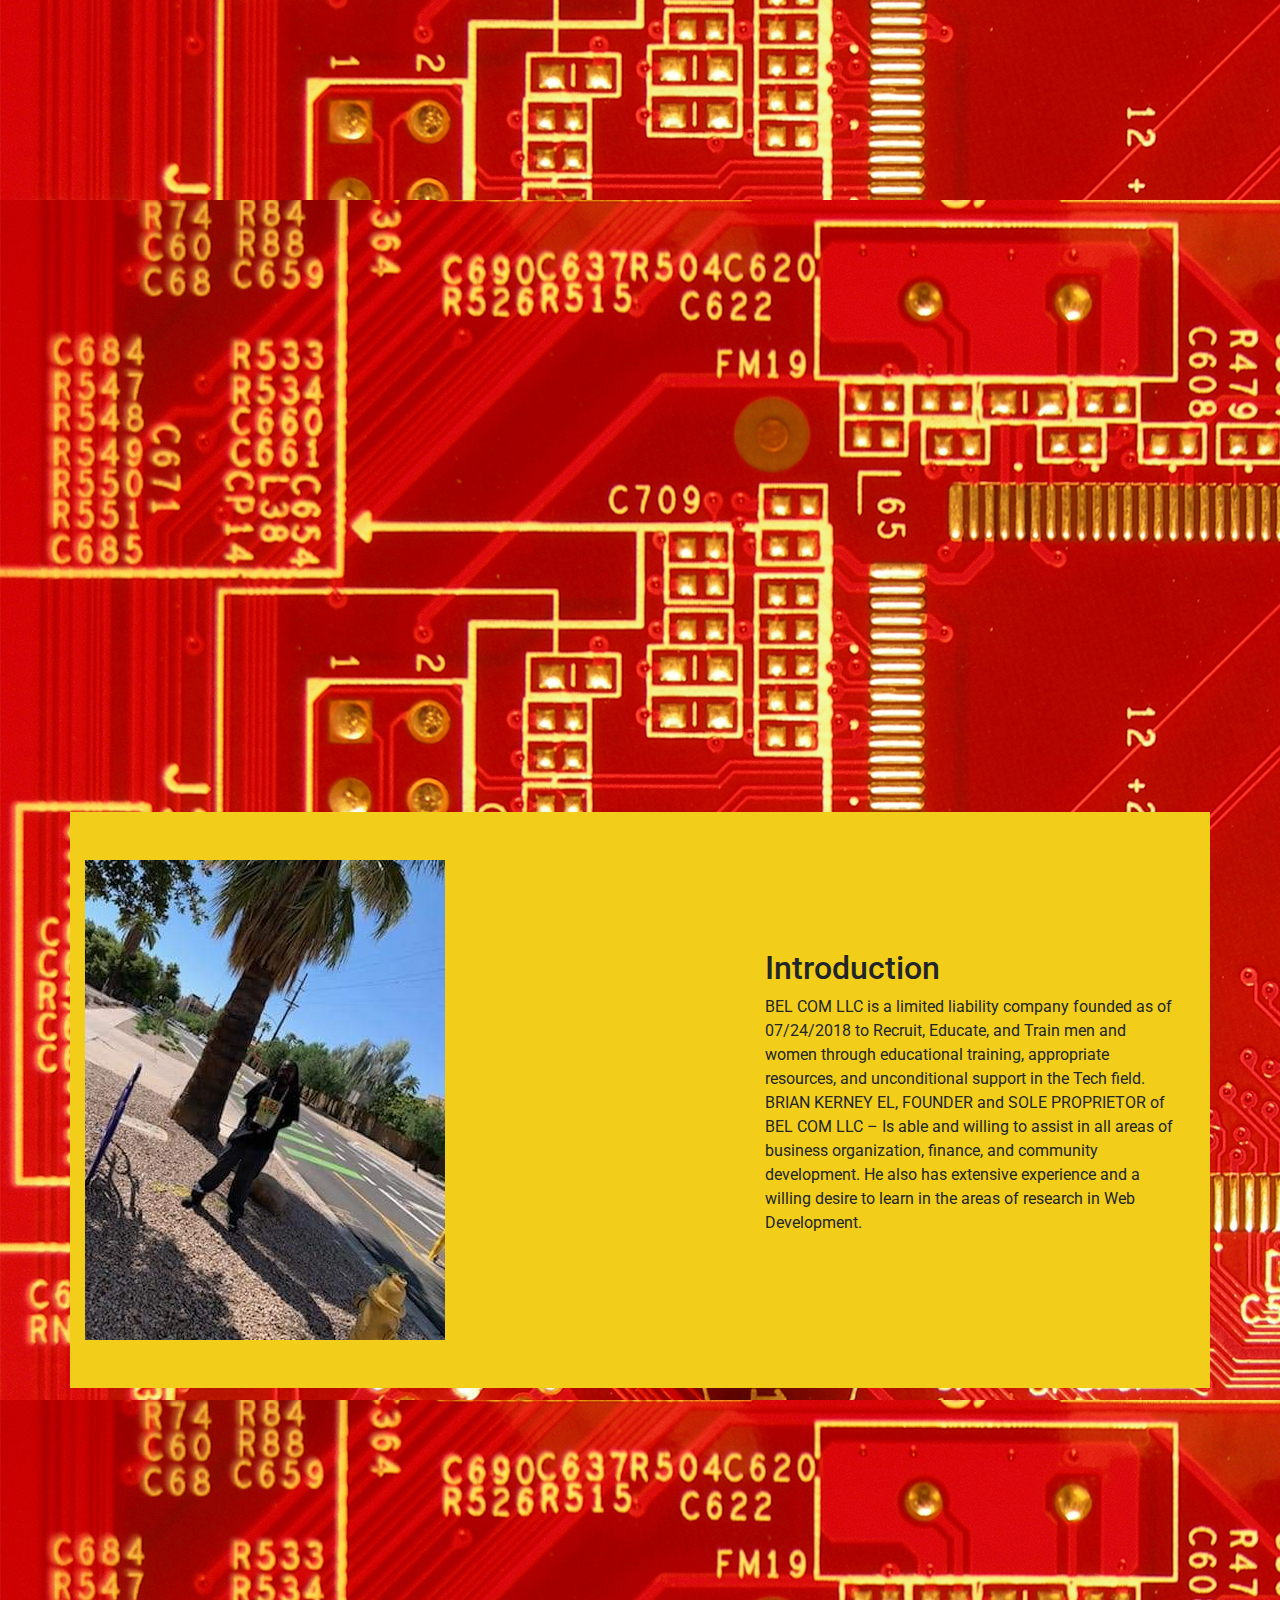
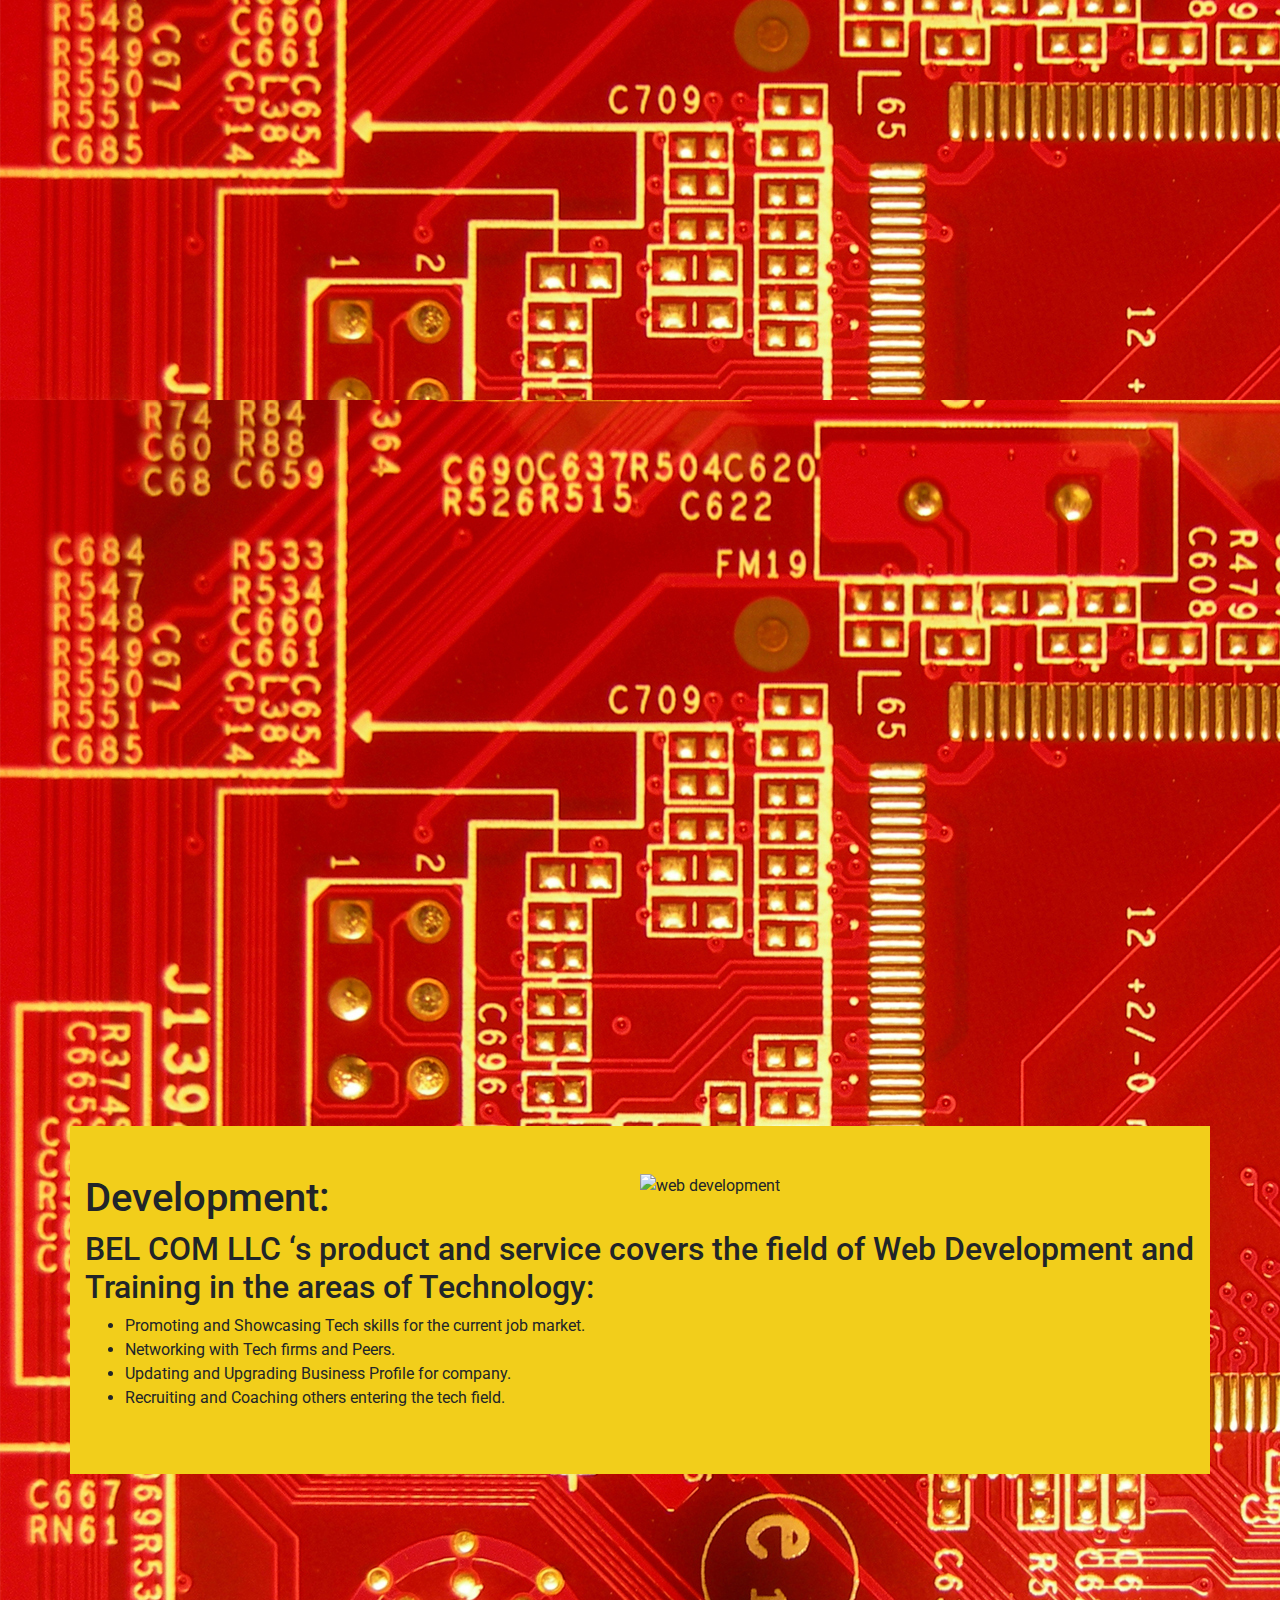
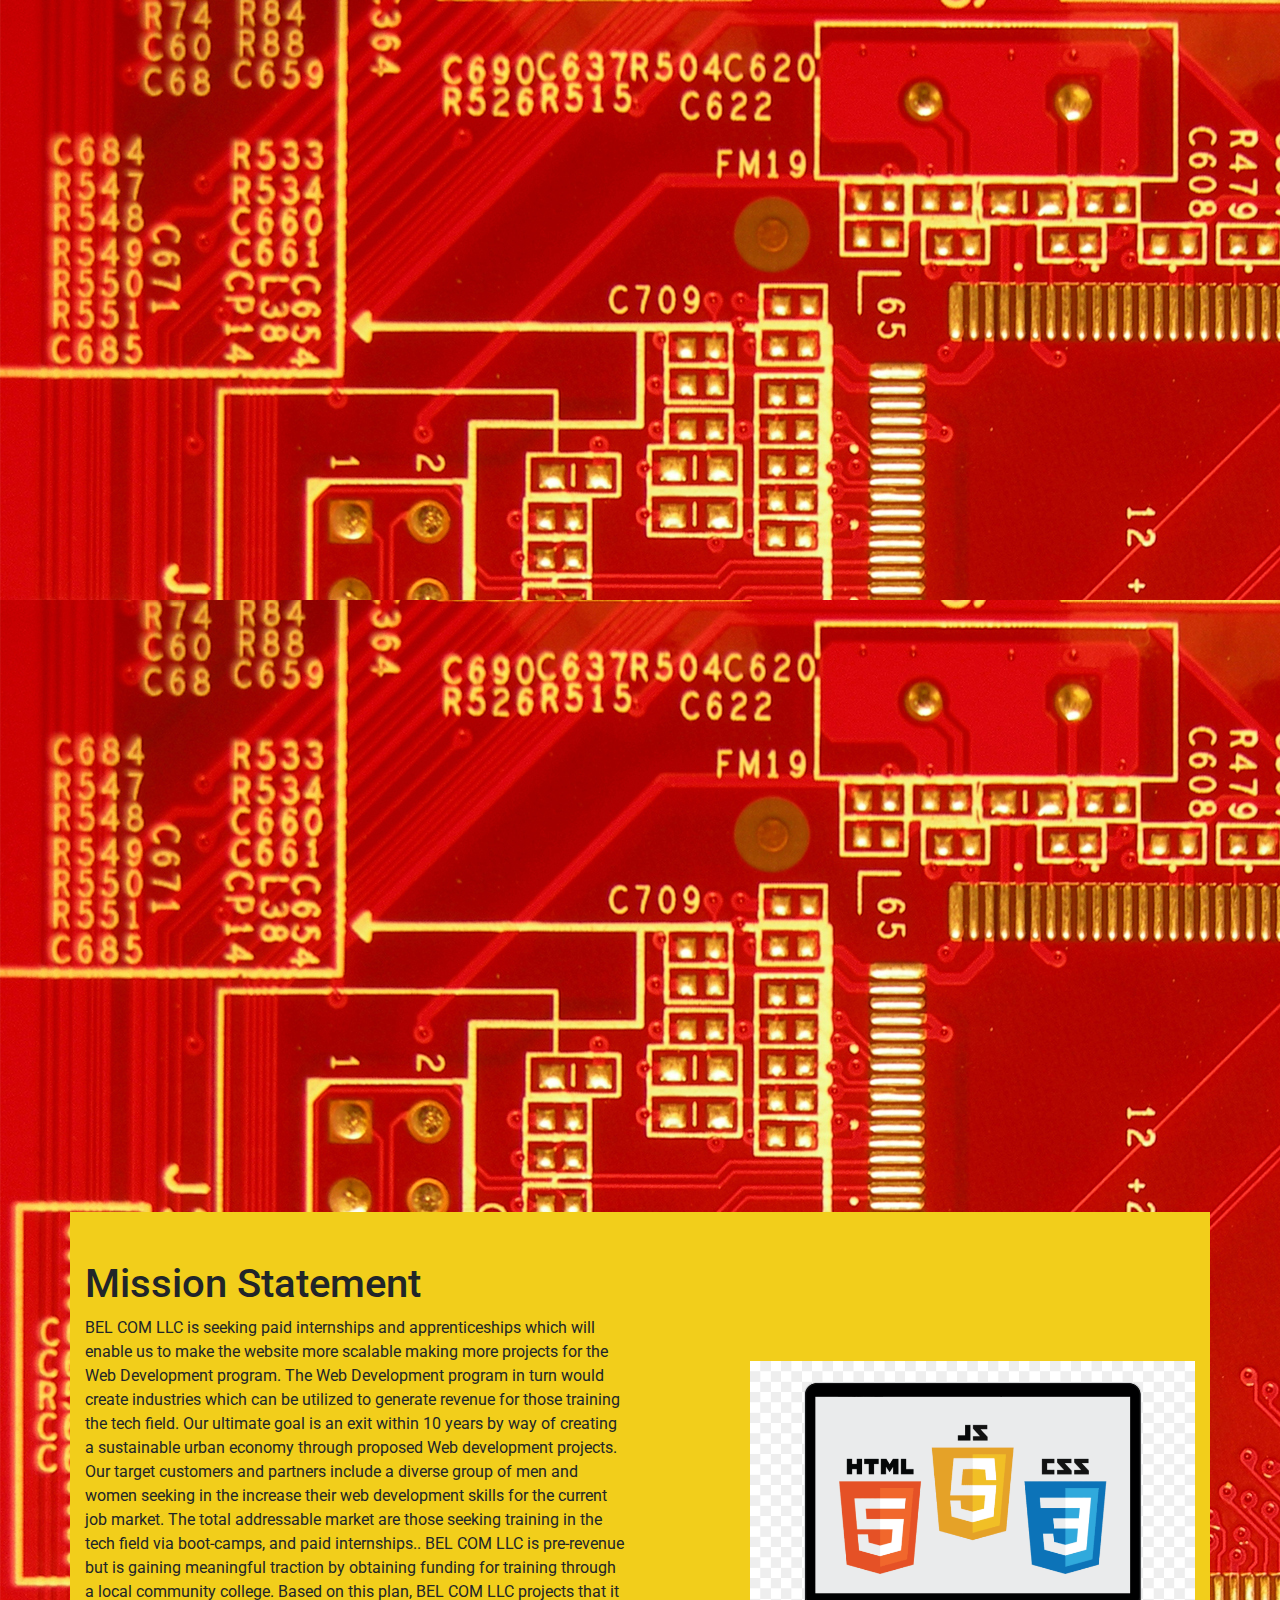
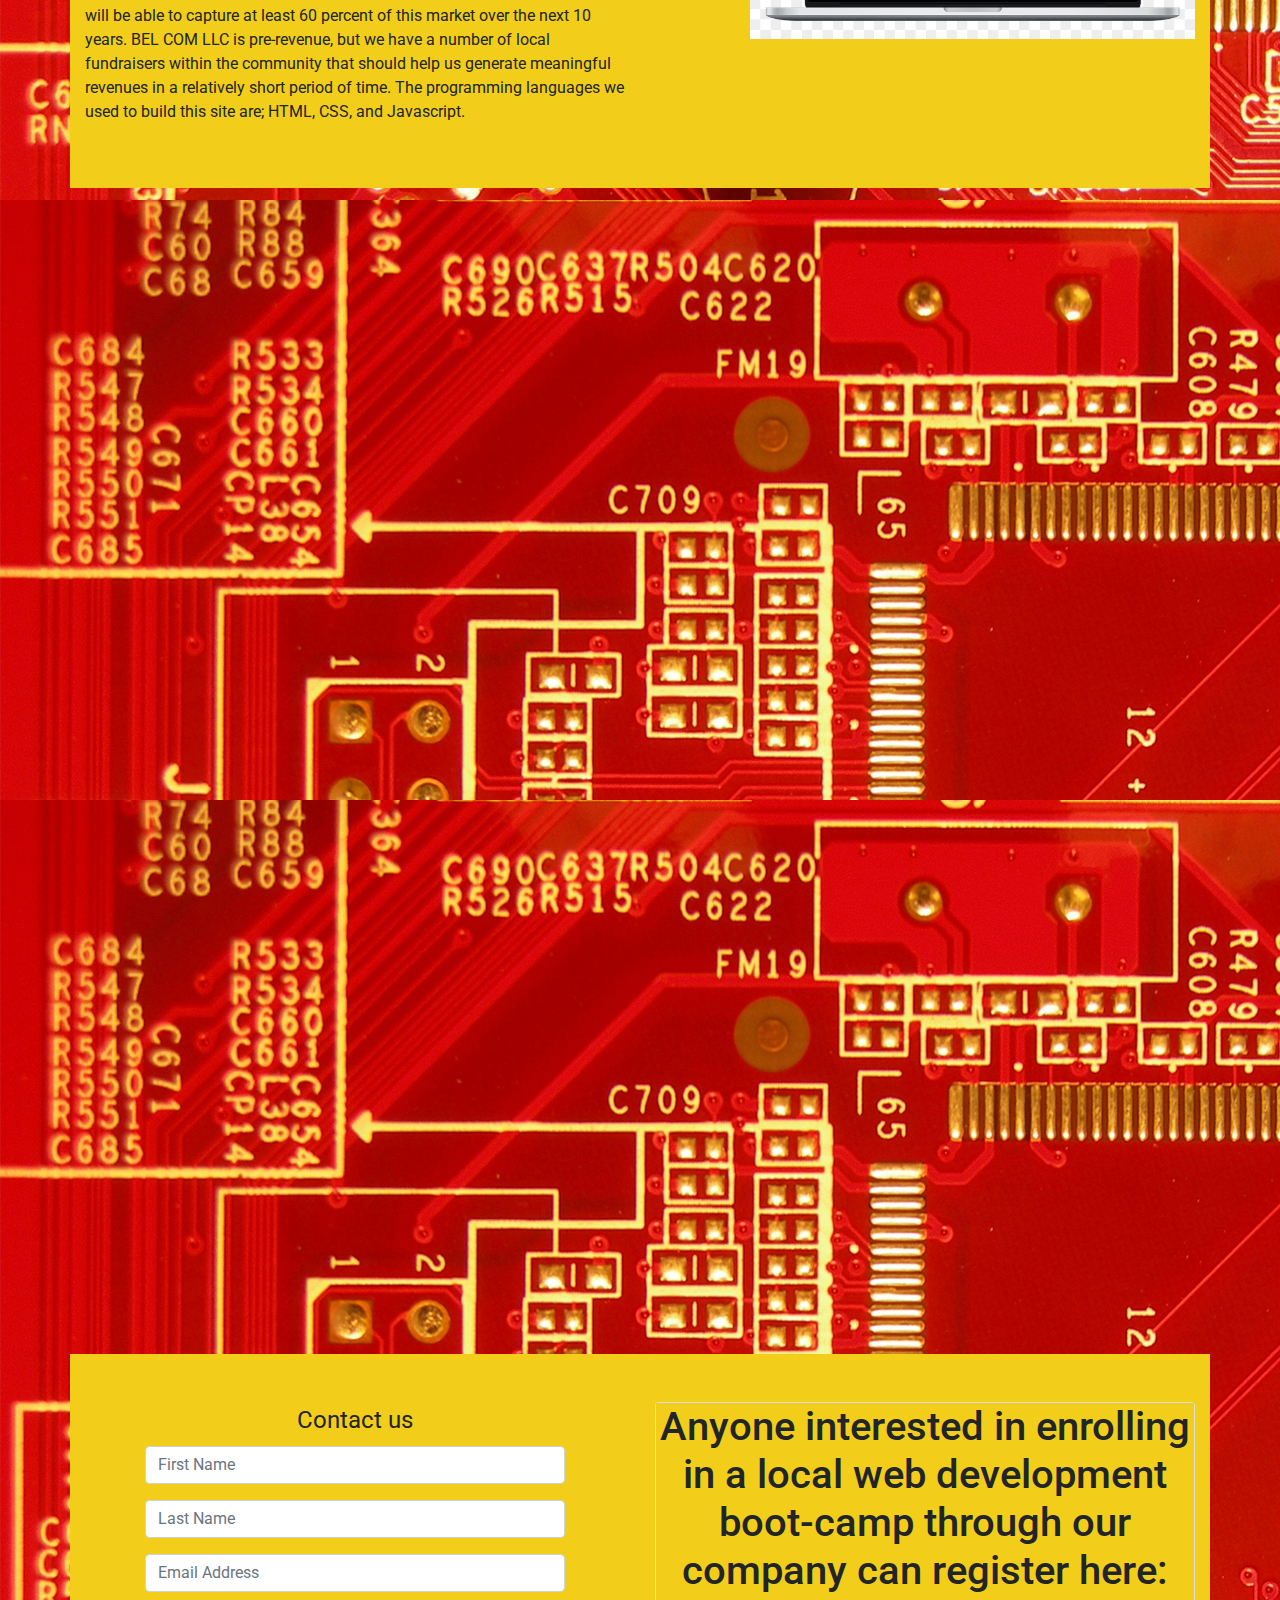
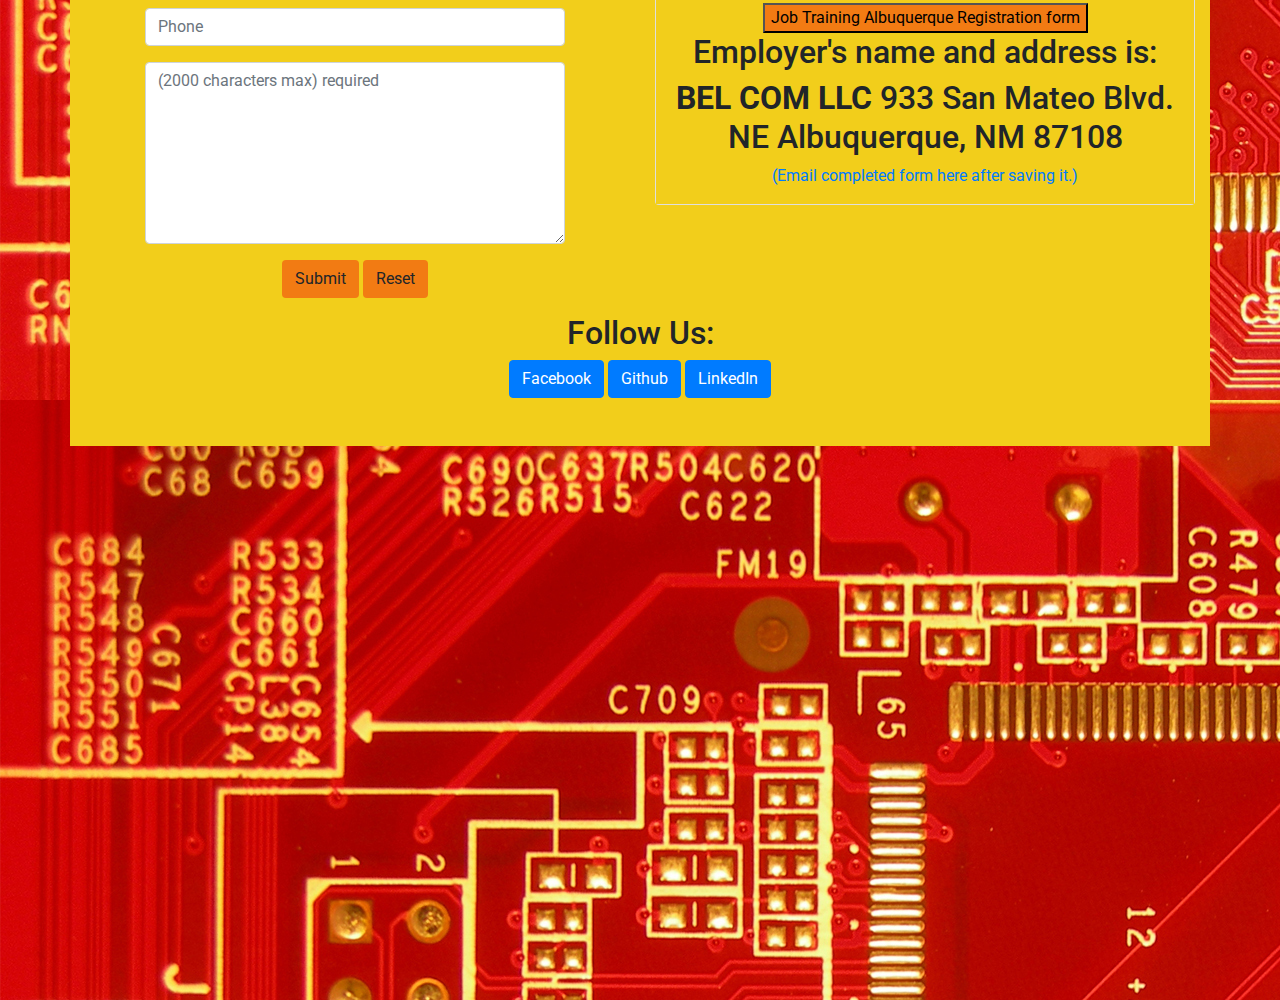
==== commit 3f9c9f7c: "finished webpage!!!" ====
--- a/public_html/index.html
+++ b/public_html/index.html
@@ -3,6 +3,9 @@
 <html lang="en">
 
 <head>
+<!--    Robot-->
+    <link href="https://fonts.googleapis.com/css?family=Roboto" rel="stylesheet">
+    <link rel="stylesheet" type="text/css" href="robot.css">
     <!-- CSS Link -->
     <link rel="stylesheet" href="style.css">
 
@@ -26,7 +29,7 @@
                 </div>
                 <div class="col">
         <div class="navbar-header">
-            <button class="navbar-toggle" style="font-size: large; background-color: crimson"
+            <button class="navbar-toggle" style="font-size: large; background-color: #F27B13"
                     data-toggle="collapse" data-target="#example-navbar-collapse">
                 <span class="navbar-toggler-icon"></span>
                 <span class="icon-bar"></span>
@@ -37,7 +40,7 @@
         </div>
         <div class="collapse navbar-collapse " id="example-navbar-collapse">
             <ul class="nav navbar-nav" >
-                <li class="active"><a href="#">Home</a></li>
+                <li class="active"><a href="#home">Home</a></li>
                 <li><a href="#Introduction">Introduction</a></li>
                 <li><a href="#Development">Development</a></li>
                 <li><a href="#Mission Statement">Mission Statement</a></li>
@@ -50,6 +53,25 @@
     </div>
 </head>
 <div class="bg-image">
+    <div class="robots">
+        <div class="android">
+            <div class="head">
+                <div class="eyes">
+                    <div class="left_eye"></div>
+                    <div class="right_eye"></div>
+                </div>
+            </div>
+            <div class="upper_body">
+                <div class="left_arm"></div>
+                <div class="torso"></div>
+                <div class="right_arm"></div>
+            </div>
+            <div class="lower_body">
+                <div class="left_leg"></div>
+                <div class="right_leg"></div>
+            </div>
+        </div>
+    </div>
     <div class="container">
         <div class="row">
             <div class="col-sm">
--- a/public_html/robot.css
+++ b/public_html/robot.css
@@ -0,0 +1,108 @@
+.robots {
+    flex-wrap: wrap;
+    display: flex;
+    justify-content: center;
+}
+
+.head,
+.left_arm,
+.torso,
+.right_arm,
+.left_leg,
+.right_leg {
+    background-color: #F2CE1B;
+}
+
+.head {
+    width: 200px;
+    margin: 0 auto;
+    height: 150px;
+    border-radius: 200px 200px 0 0;
+    margin-bottom: 10px;
+}
+
+.eyes {
+    display: flex
+}
+
+.head:hover {
+    width: 300px;
+    transition: 1s ease-in-out;
+}
+
+.upper_body {
+    width: 300px;
+    height: 150px;
+    display: flex;
+}
+
+.left_arm, .right_arm {
+    width: 40px;
+    height: 125px;
+    border-radius: 100px;
+}
+
+.left_arm {
+    margin-right: 10px;
+}
+
+.right_arm {
+    margin-left: 10px;
+}
+
+.torso {
+    width: 200px;
+    height: 200px;
+    border-radius: 0 0 50px 50px;
+}
+
+.lower_body {
+    width: 200px;
+    height: 200px;
+    /* This is another useful property. Hmm what do you think it does?*/
+    margin: 0 auto;
+    display: flex;
+}
+
+.left_leg, .right_leg {
+    width: 40px;
+    height: 120px;
+    border-radius: 0 0 100px 100px;
+}
+
+.left_leg {
+    margin-left: 45px;
+}
+
+.left_leg:hover {
+    -webkit-transform: rotate(20deg);
+    -moz-transform: rotate(20deg);
+    -o-transform: rotate(20deg);
+    -ms-transform: rotate(20deg);
+    transform: rotate(20deg);
+}
+
+.right_leg {
+    margin-left: 30px;
+}
+
+.left_eye, .right_eye {
+    width: 20px;
+    height: 20px;
+    border-radius: 15px;
+    background-color: black;
+}
+
+.left_eye {
+    /* These properties are new and you haven't encountered
+    in this course. Check out CSS Tricks to see what it does! */
+    position: relative;
+    top: 100px;
+    left: 40px;
+}
+
+.right_eye {
+    position: relative;
+    top: 100px;
+    left: 120px;
+}
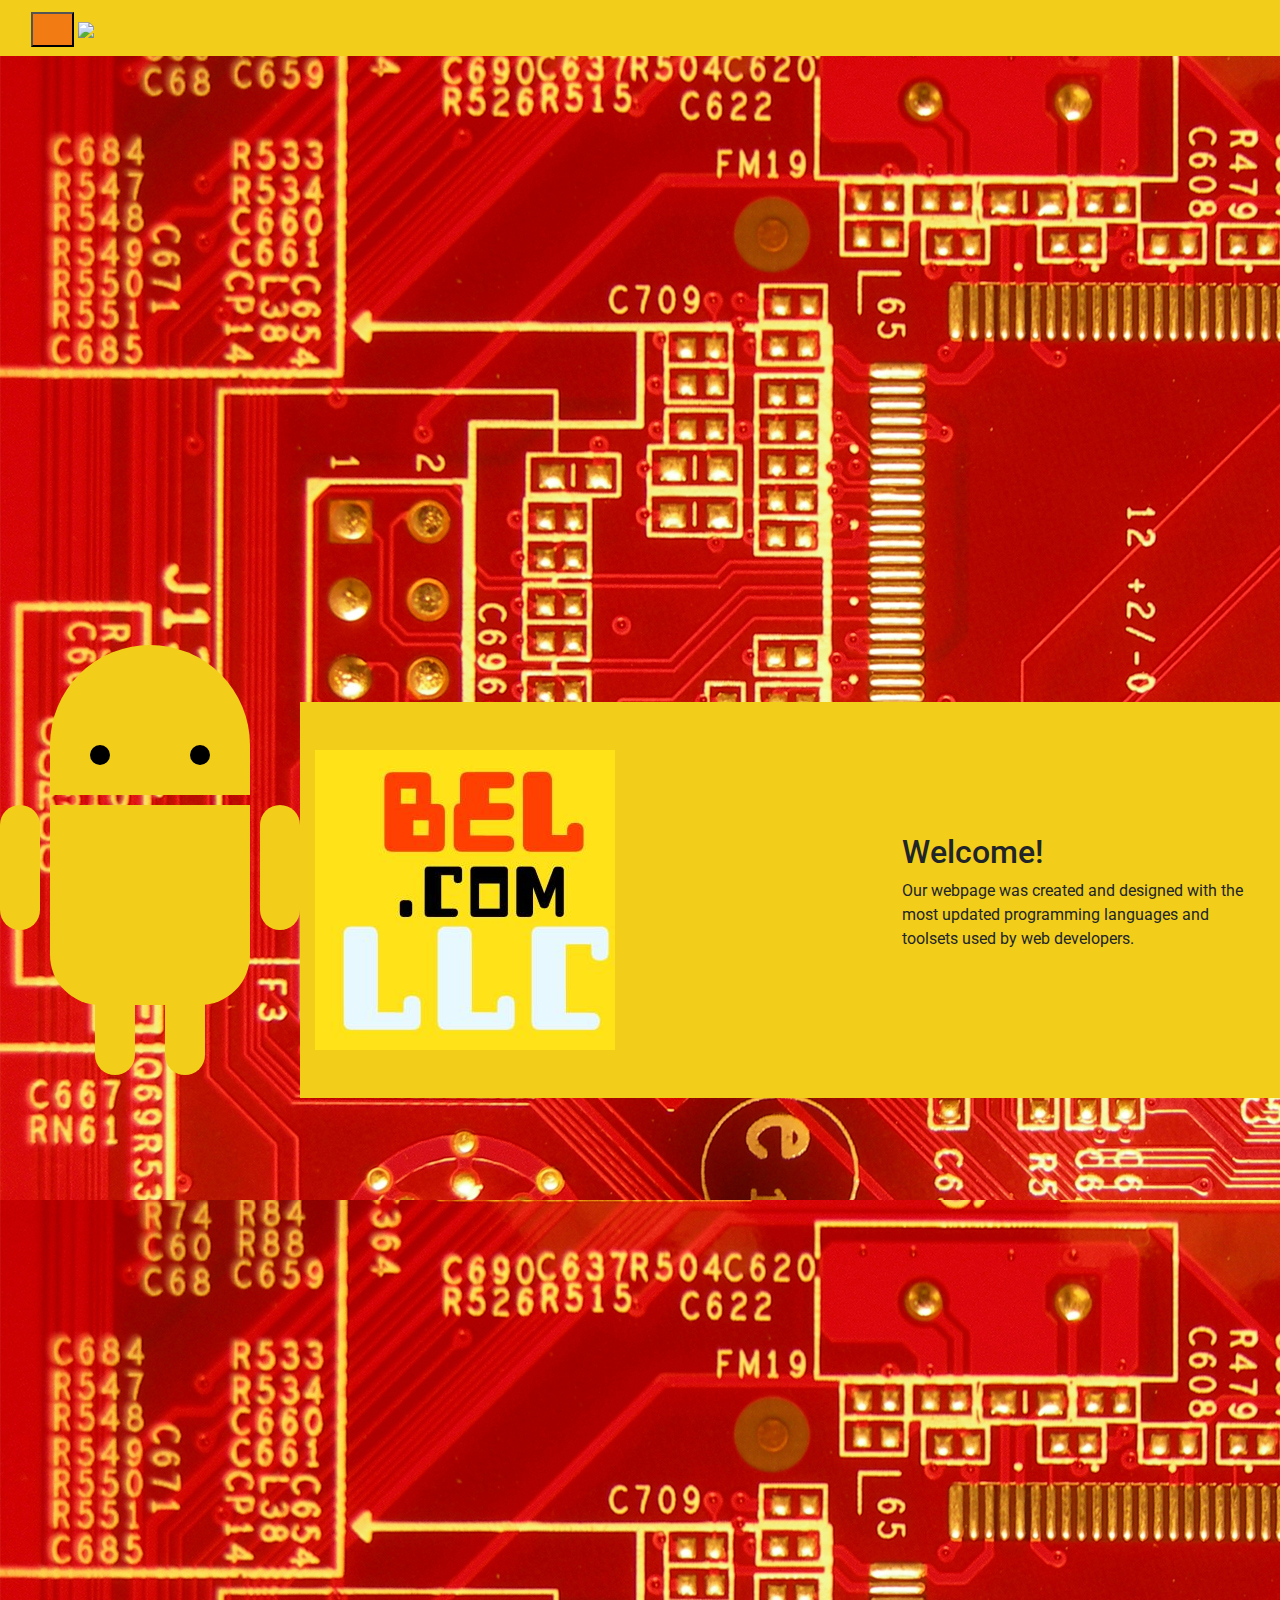
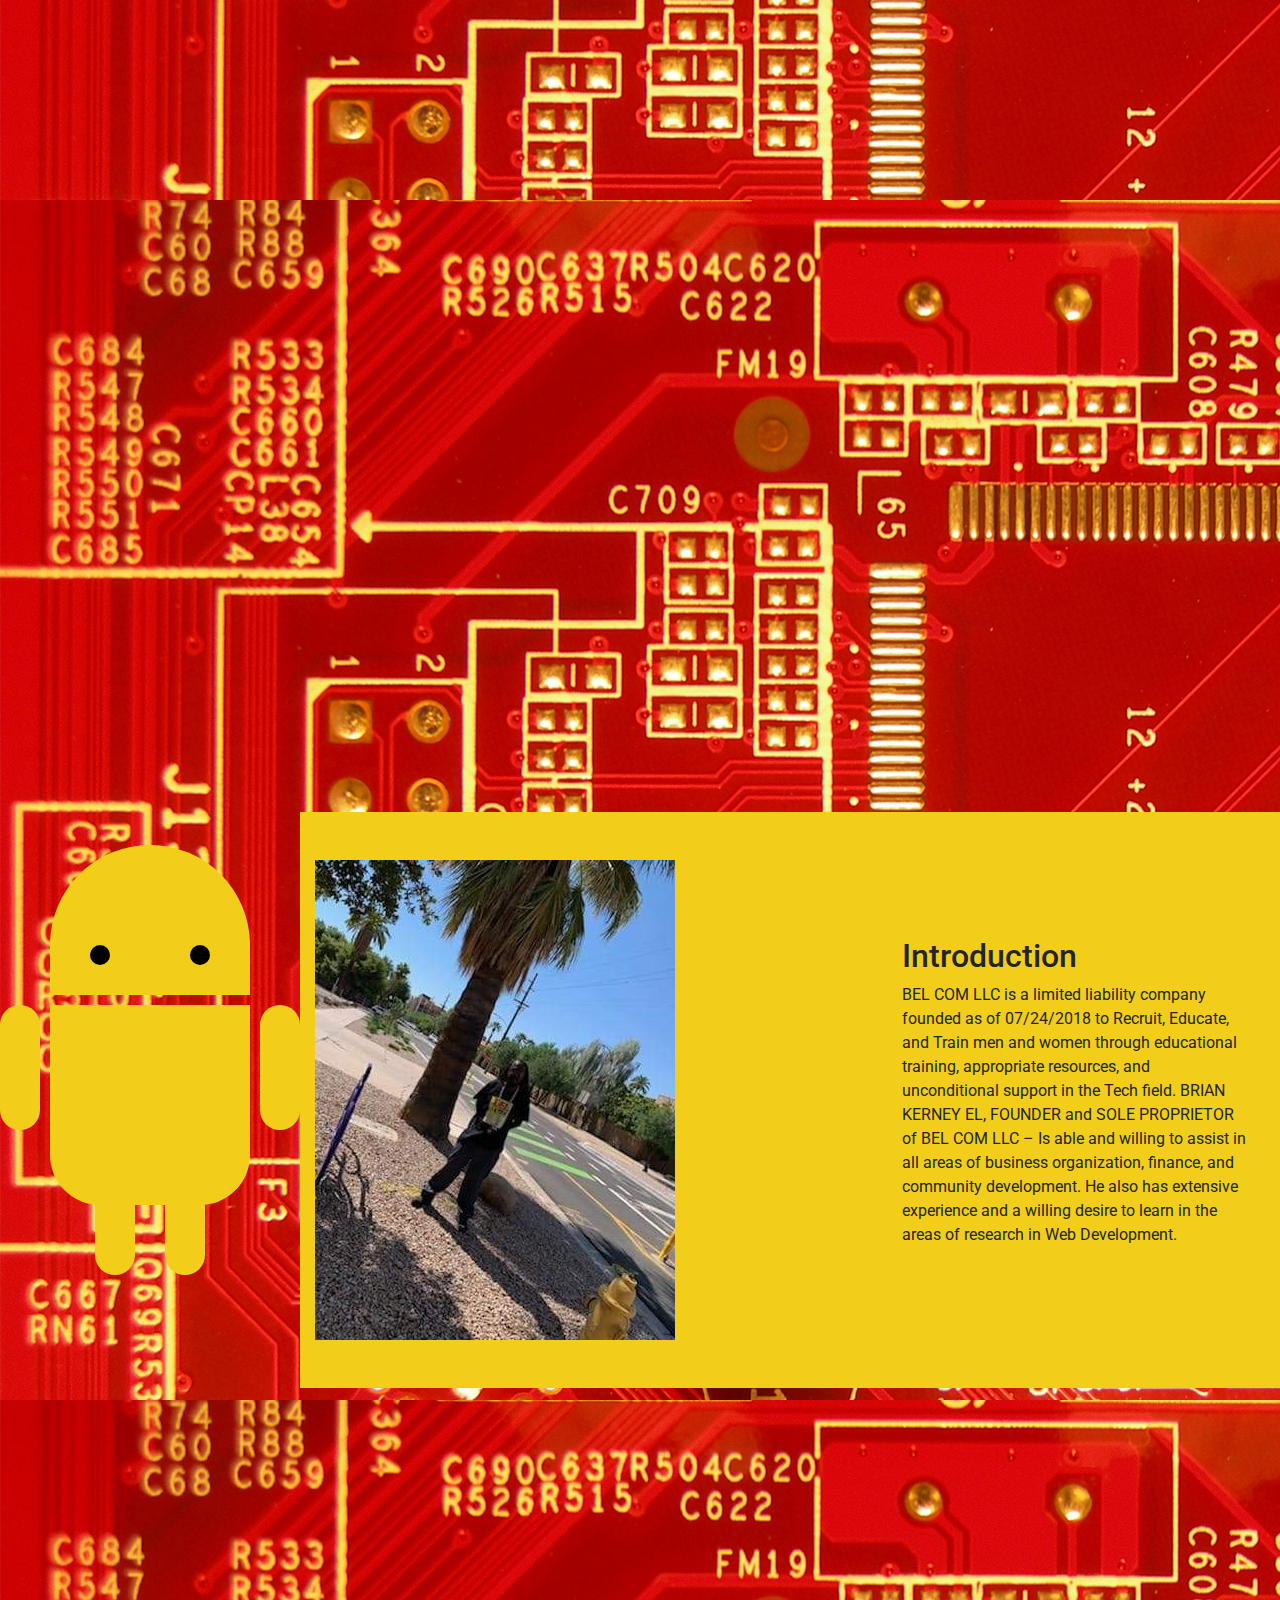
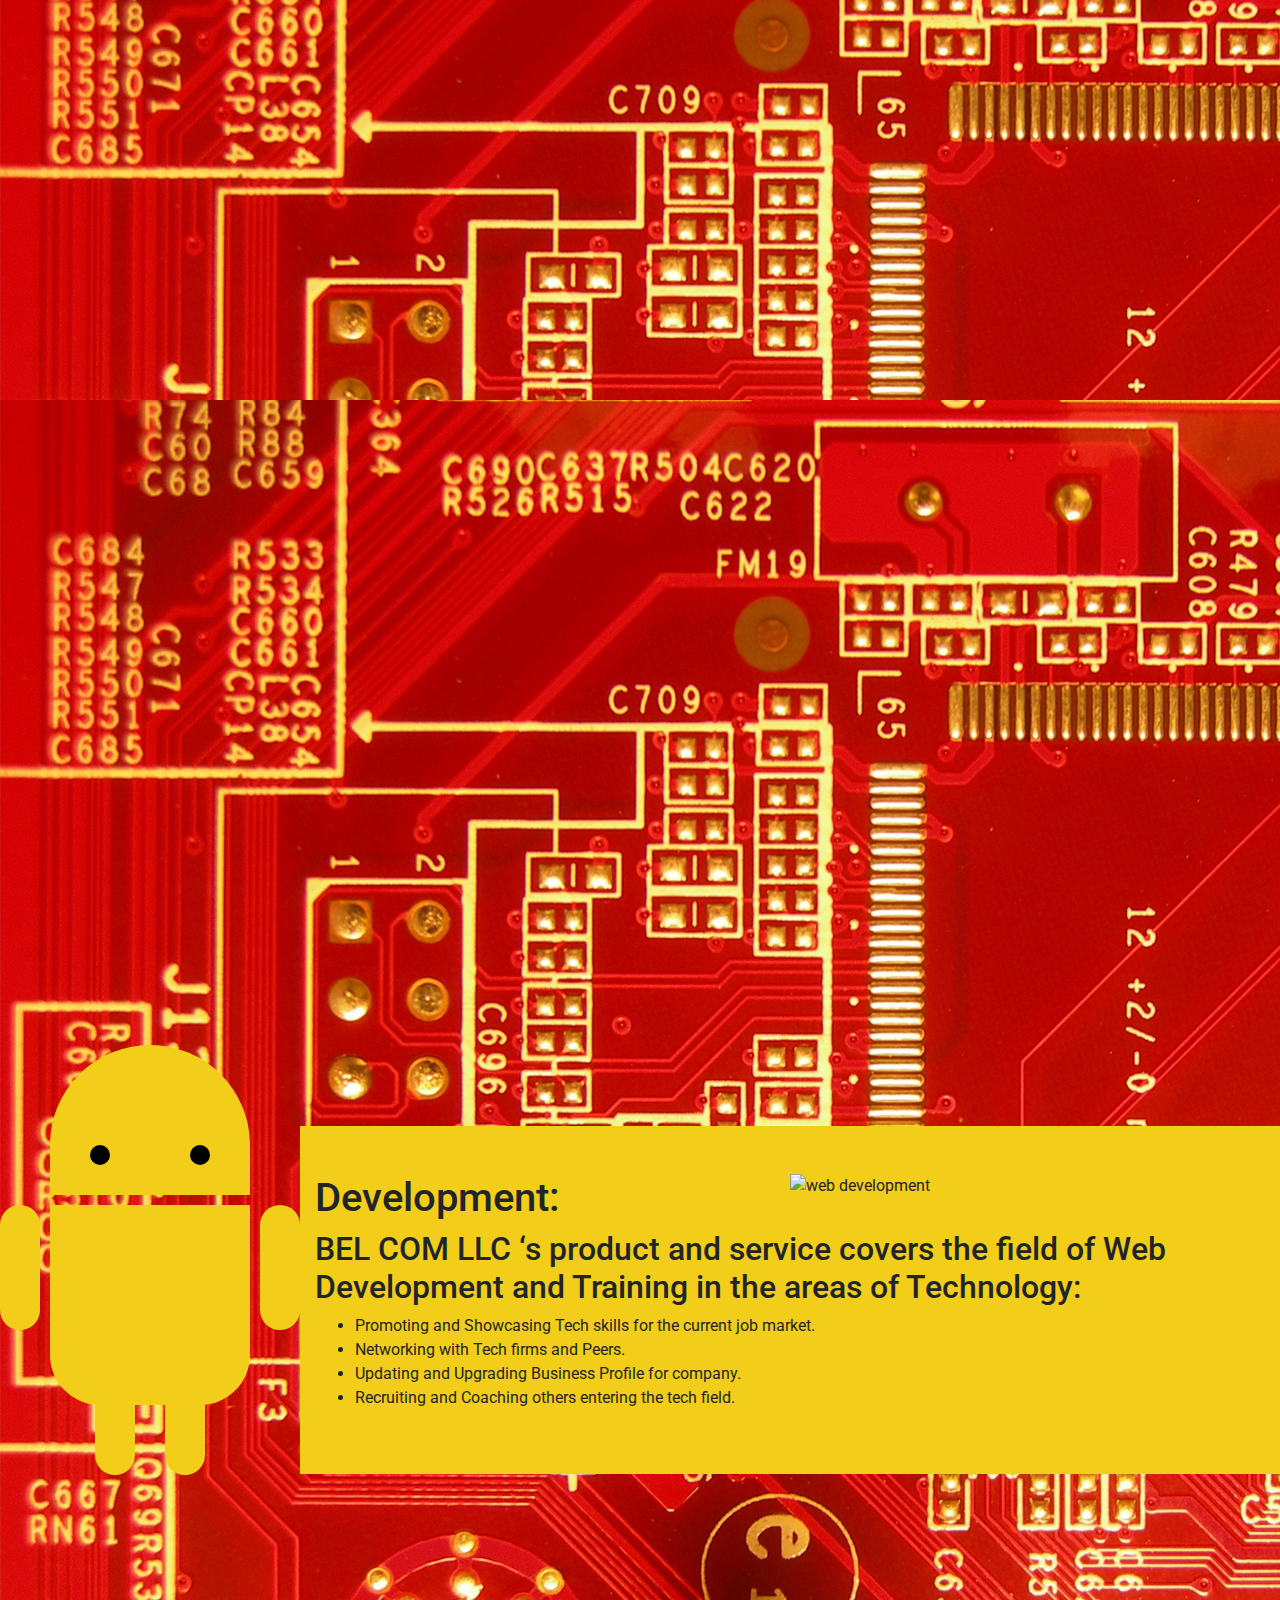
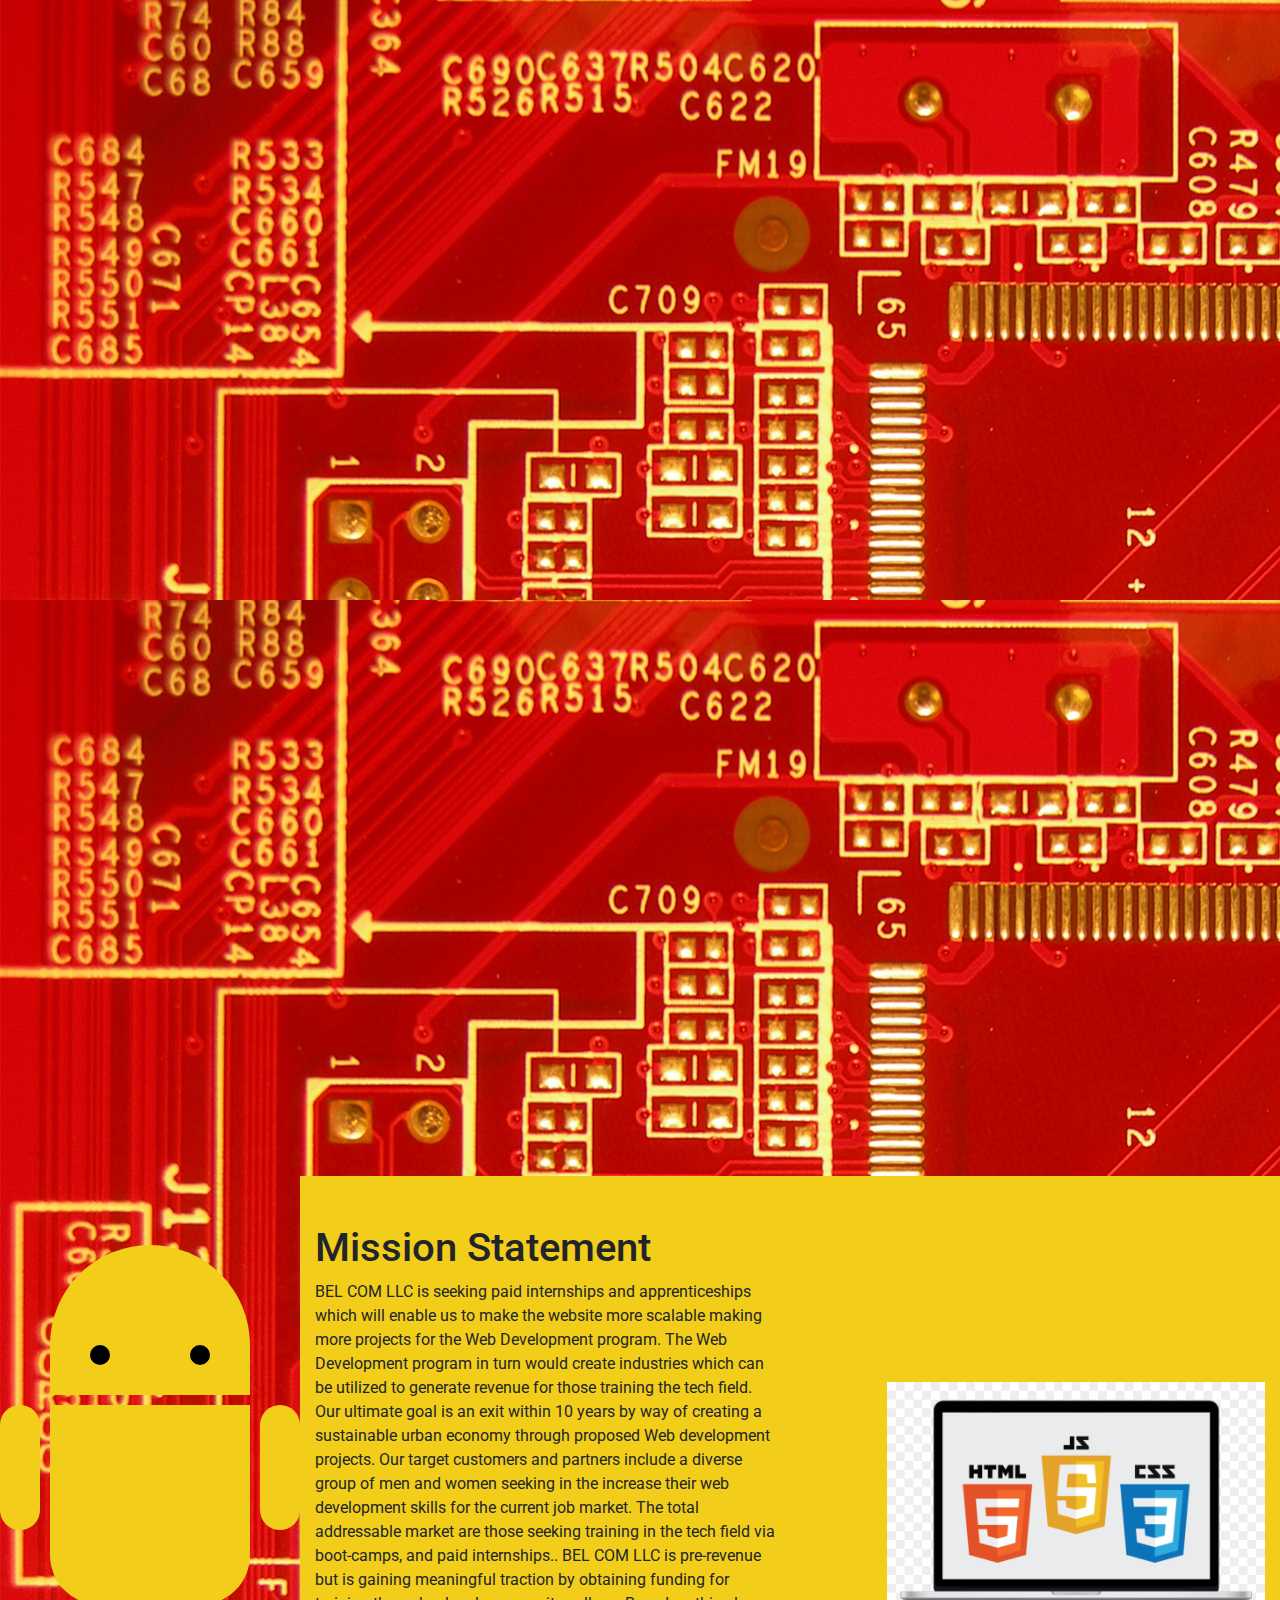
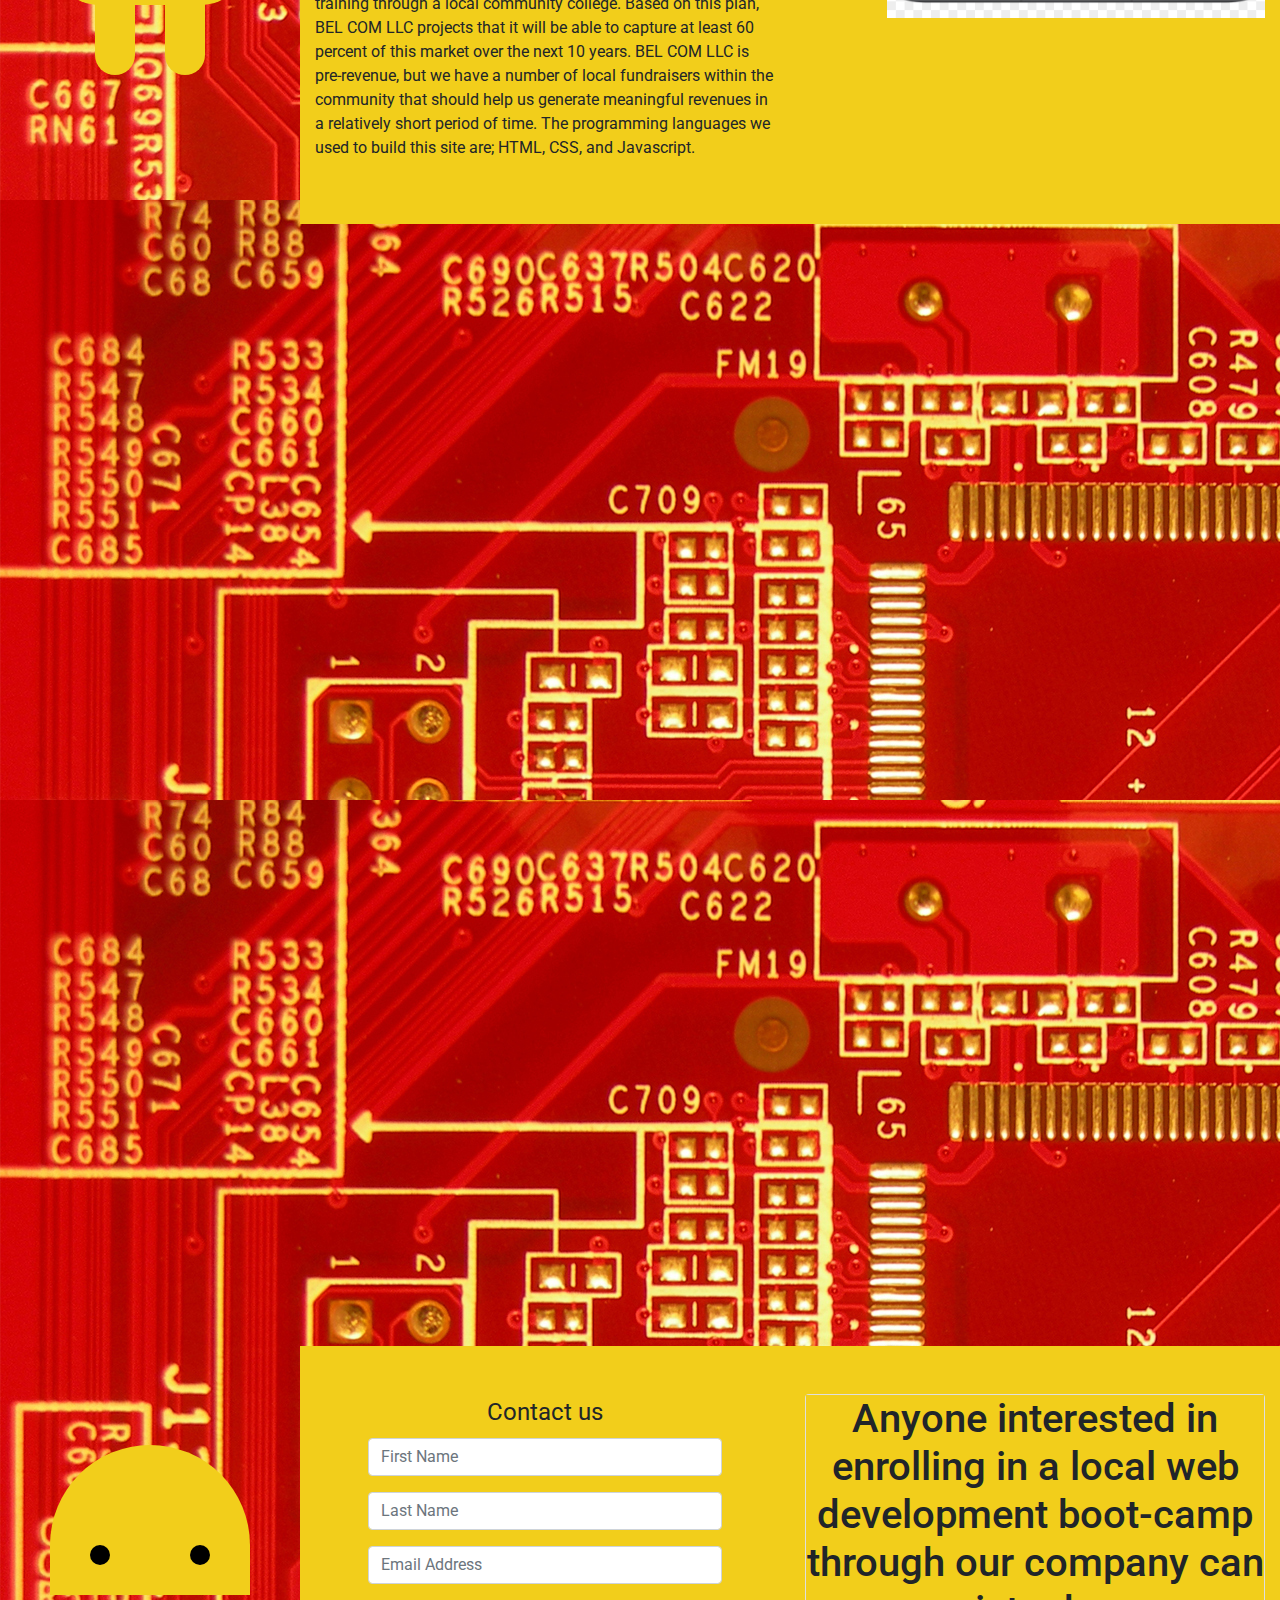
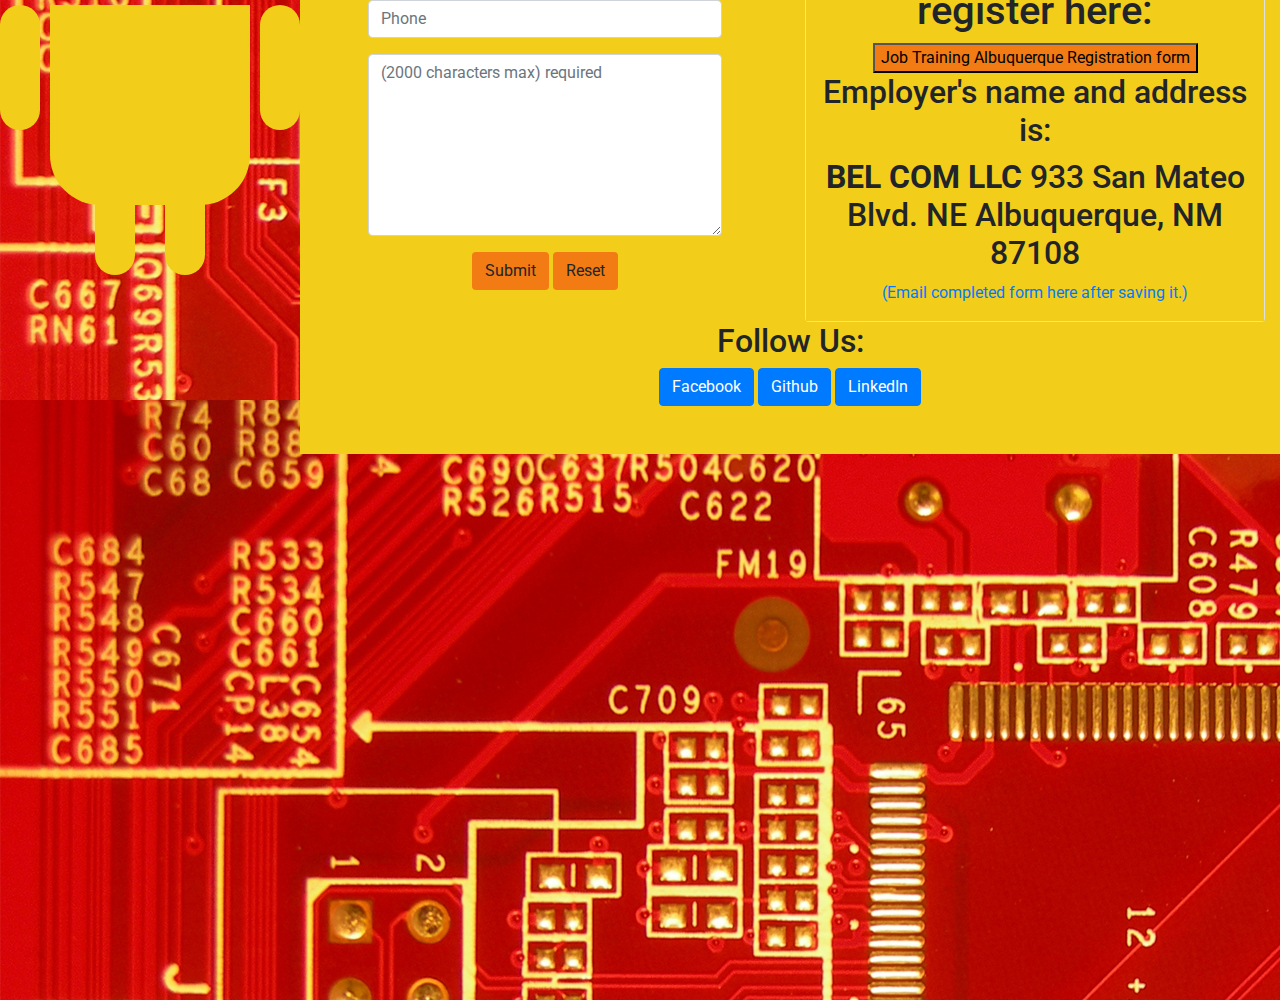
==== commit 3eac4bee: "finished webpage!!!" ====
--- a/public_html/index.html
+++ b/public_html/index.html
@@ -94,6 +94,25 @@
     </div>
 </div>
 <a id="Introduction"><div class="bg-image">
+    <div class="robots">
+        <div class="android">
+            <div class="head">
+                <div class="eyes">
+                    <div class="left_eye"></div>
+                    <div class="right_eye"></div>
+                </div>
+            </div>
+            <div class="upper_body">
+                <div class="left_arm"></div>
+                <div class="torso"></div>
+                <div class="right_arm"></div>
+            </div>
+            <div class="lower_body">
+                <div class="left_leg"></div>
+                <div class="right_leg"></div>
+            </div>
+        </div>
+    </div>
     <div class="container">
         <div class="row">
             <div class="col-md-6">
@@ -122,6 +141,25 @@
     </div>
 </div></a>
 <a id="Development"><div class="bg-image">
+    <div class="robots">
+        <div class="android">
+            <div class="head">
+                <div class="eyes">
+                    <div class="left_eye"></div>
+                    <div class="right_eye"></div>
+                </div>
+            </div>
+            <div class="upper_body">
+                <div class="left_arm"></div>
+                <div class="torso"></div>
+                <div class="right_arm"></div>
+            </div>
+            <div class="lower_body">
+                <div class="left_leg"></div>
+                <div class="right_leg"></div>
+            </div>
+        </div>
+    </div>
     <div class="container">
         <div class="row">
             <div class="col-sm-6">
@@ -144,6 +182,25 @@
     </div>
     </a>
 <a id="Mission Statement"><div class="bg-image">
+    <div class="robots">
+        <div class="android">
+            <div class="head">
+                <div class="eyes">
+                    <div class="left_eye"></div>
+                    <div class="right_eye"></div>
+                </div>
+            </div>
+            <div class="upper_body">
+                <div class="left_arm"></div>
+                <div class="torso"></div>
+                <div class="right_arm"></div>
+            </div>
+            <div class="lower_body">
+                <div class="left_leg"></div>
+                <div class="right_leg"></div>
+            </div>
+        </div>
+    </div>
     <div class="container" style="background-color: #F2CE1B">
         <div class="row">
         <div class="col-sm-6">
@@ -162,7 +219,25 @@
 </div>
         </div></a>
  <div id="Contact Us" class="bg-image text-center">
-
+     <div class="robots">
+         <div class="android">
+             <div class="head">
+                 <div class="eyes">
+                     <div class="left_eye"></div>
+                     <div class="right_eye"></div>
+                 </div>
+             </div>
+             <div class="upper_body">
+                 <div class="left_arm"></div>
+                 <div class="torso"></div>
+                 <div class="right_arm"></div>
+             </div>
+             <div class="lower_body">
+                 <div class="left_leg"></div>
+                 <div class="right_leg"></div>
+             </div>
+         </div>
+     </div>
                     <!-- BEGIN CONTACT FORM -->
                     <div class="container" style="background-color: #F2CE1B">
                         <div class="row">
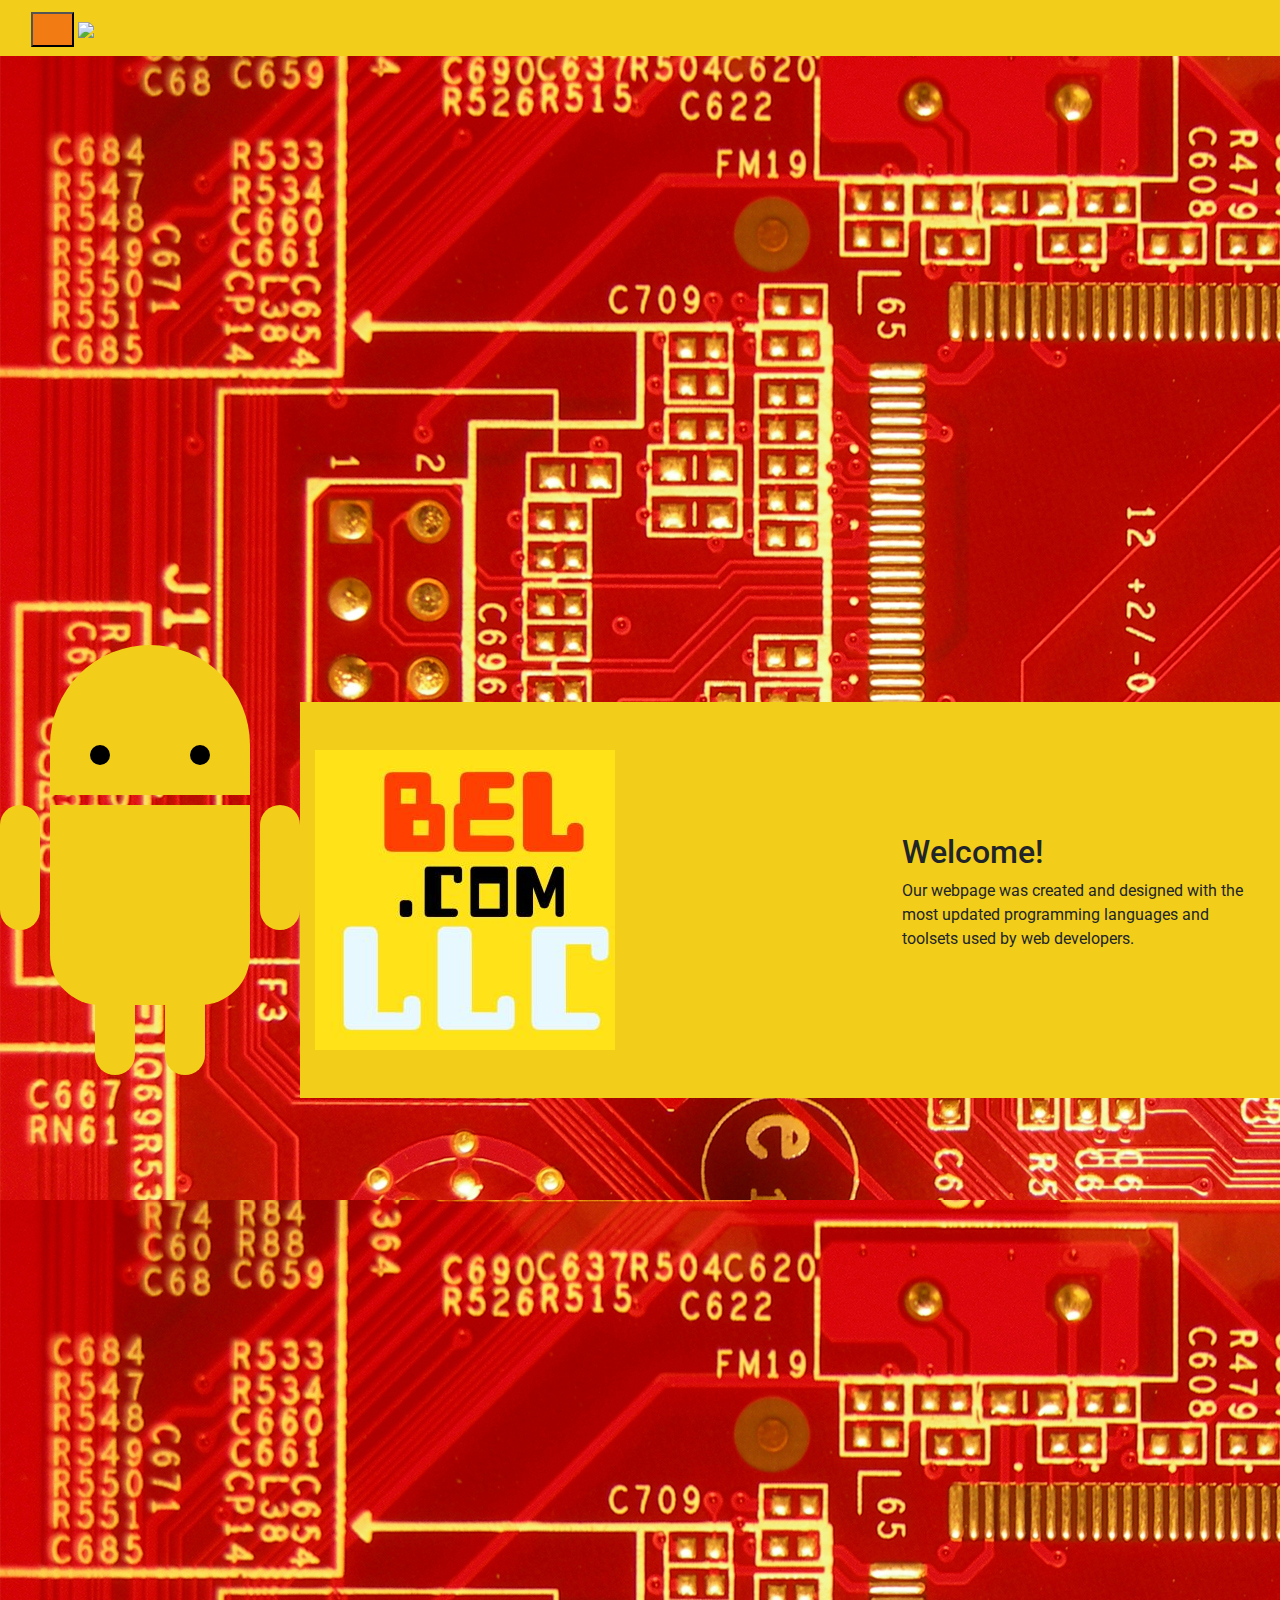
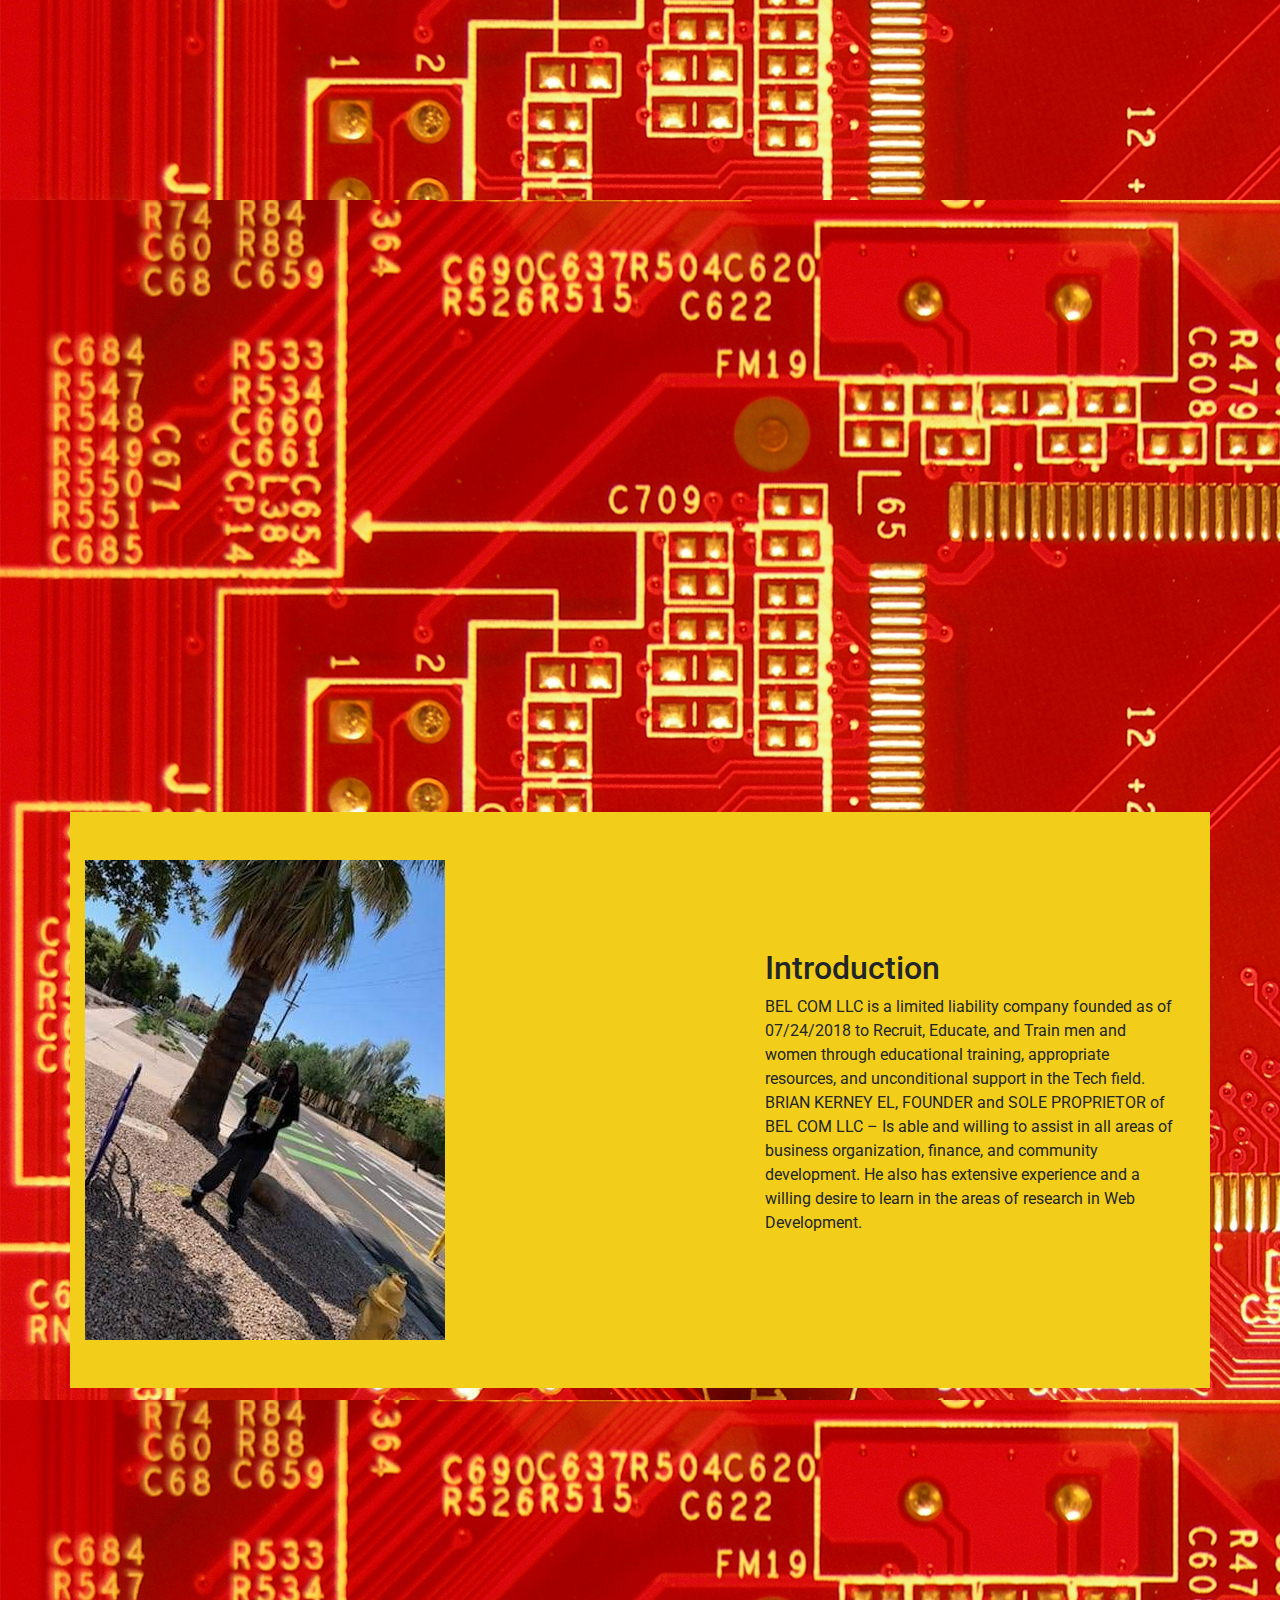
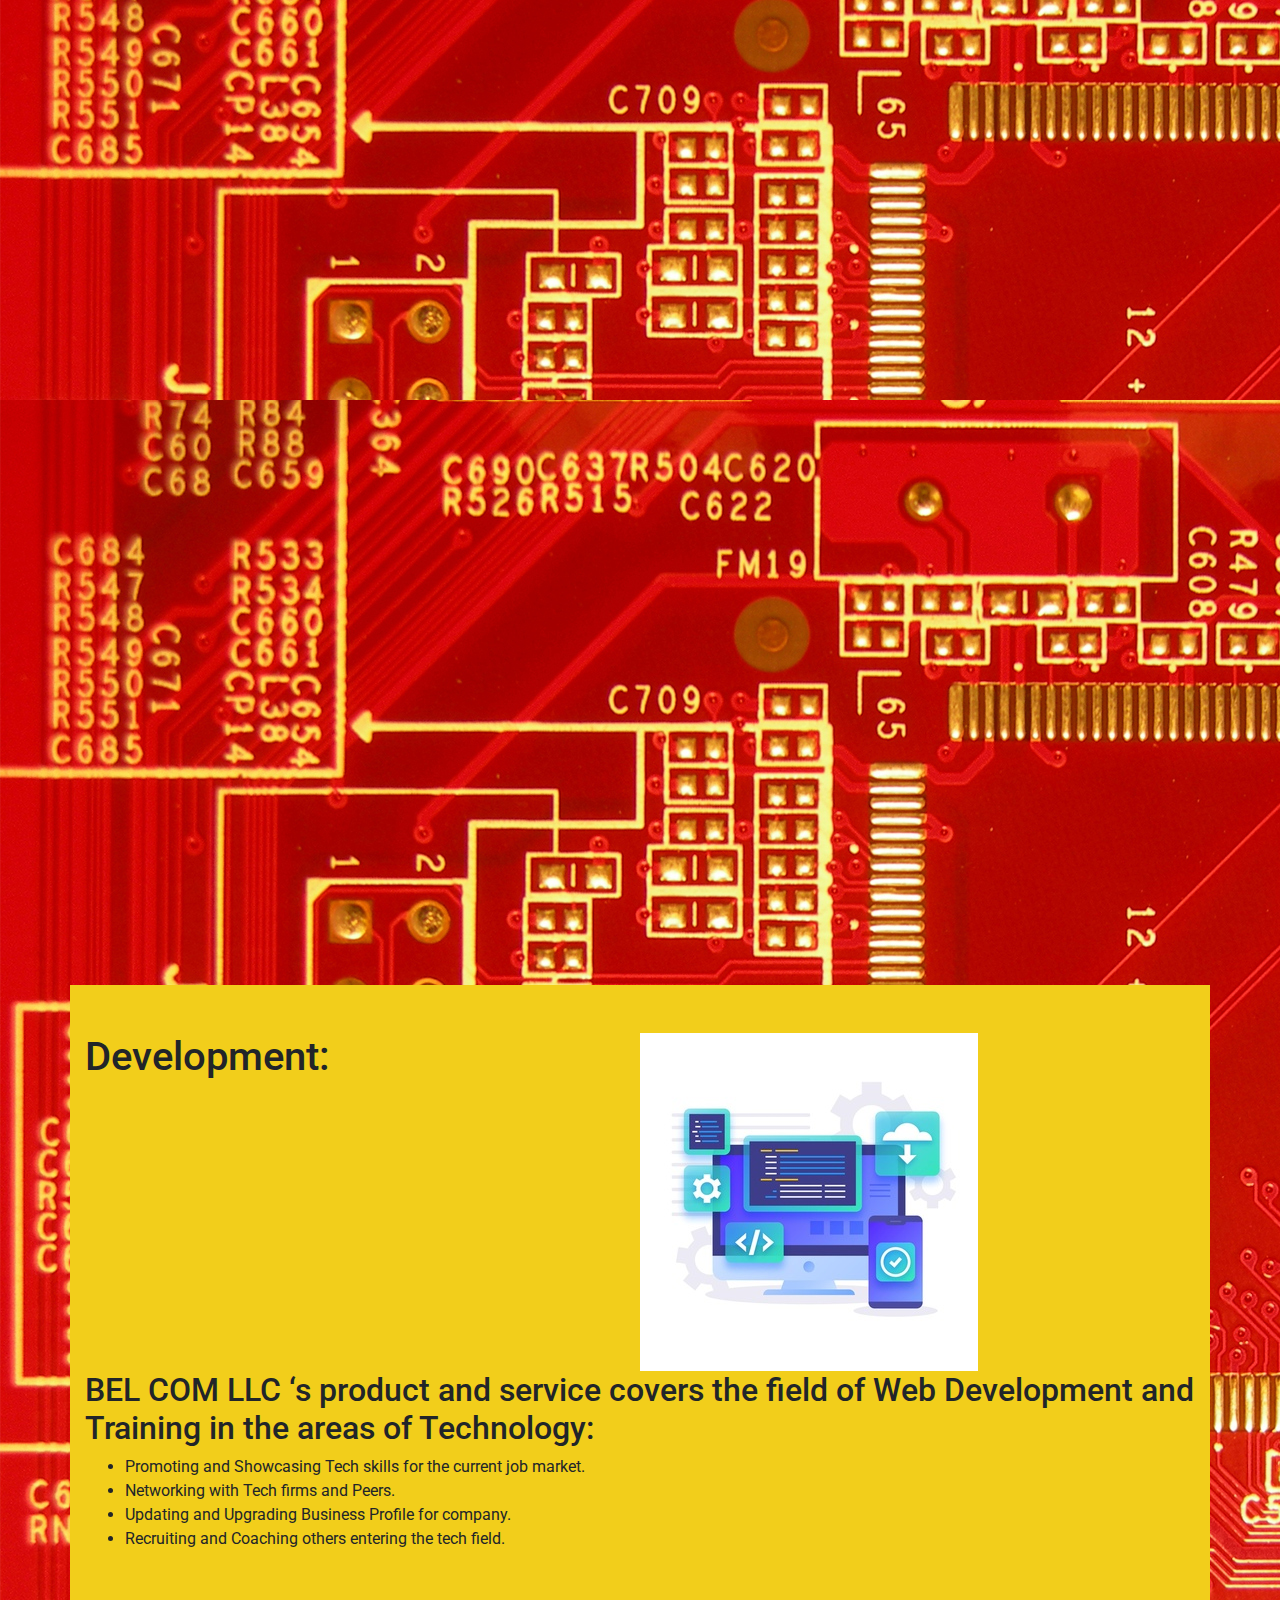
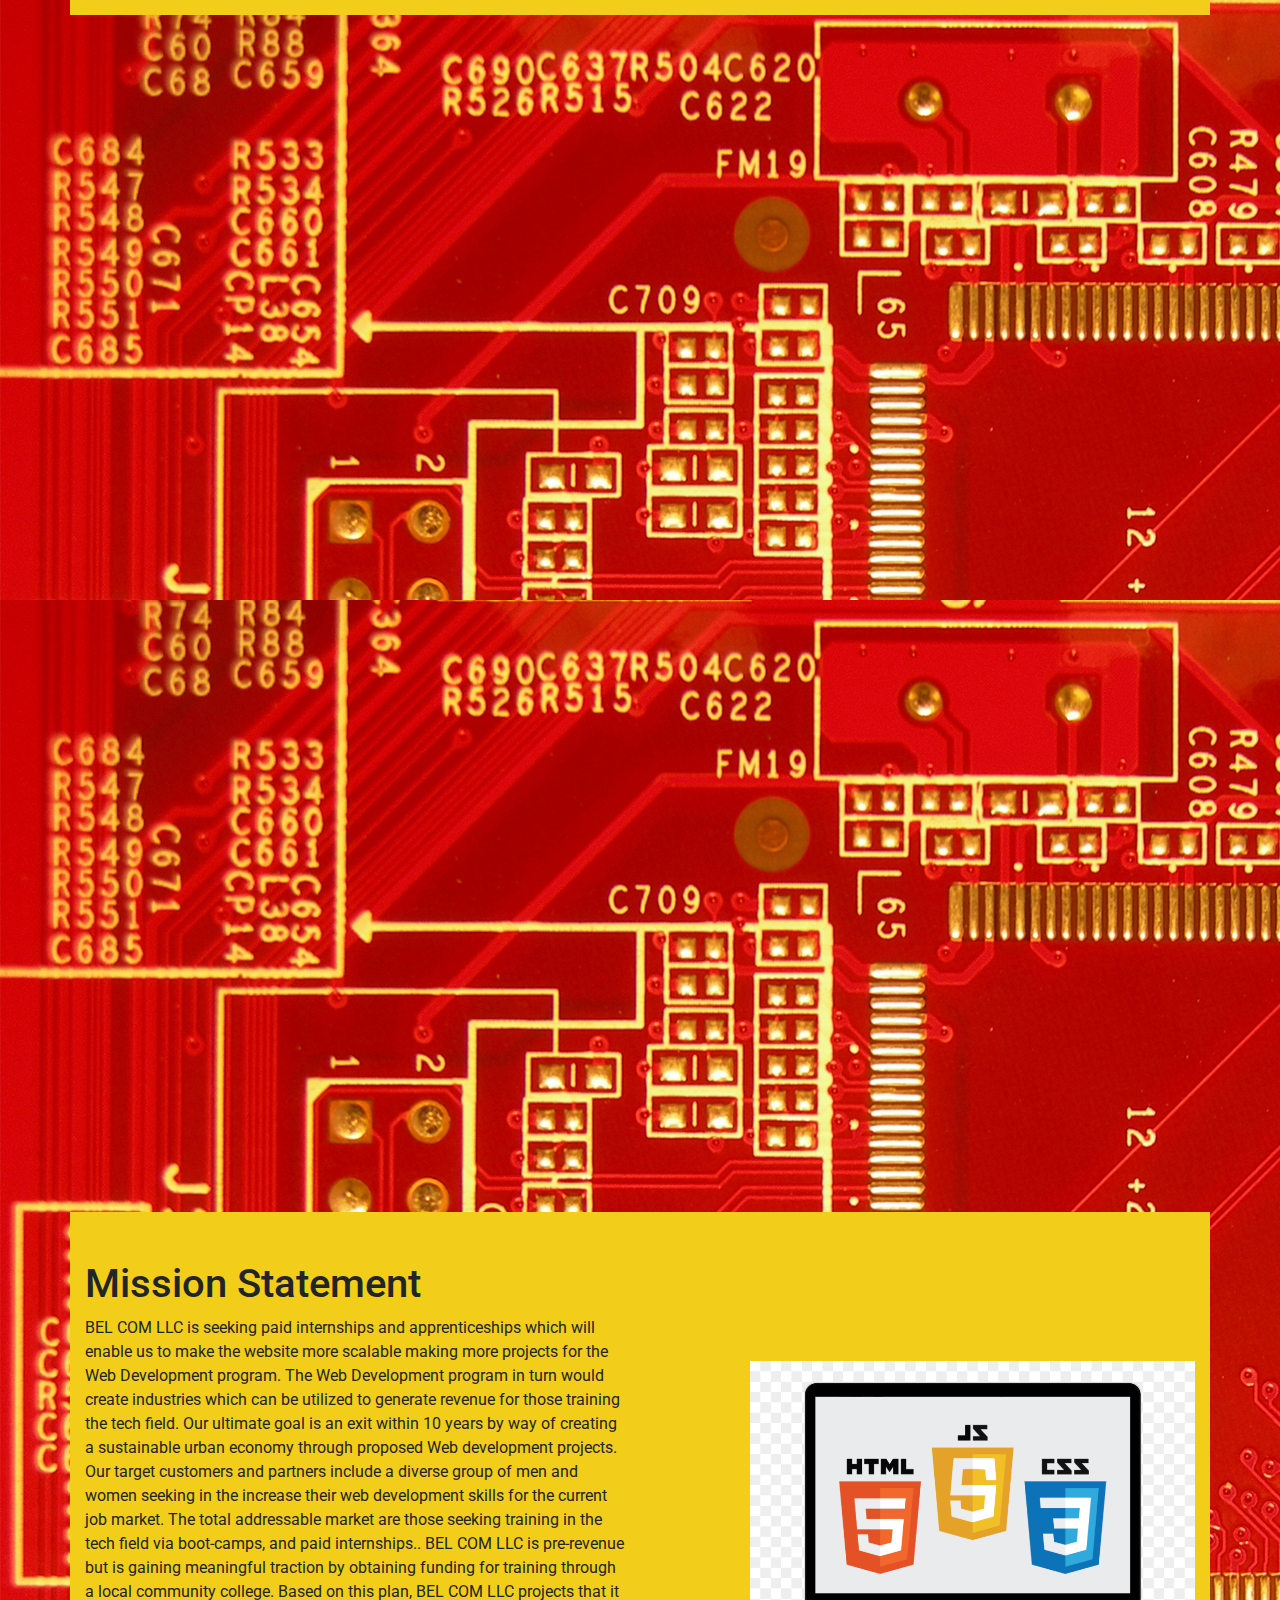
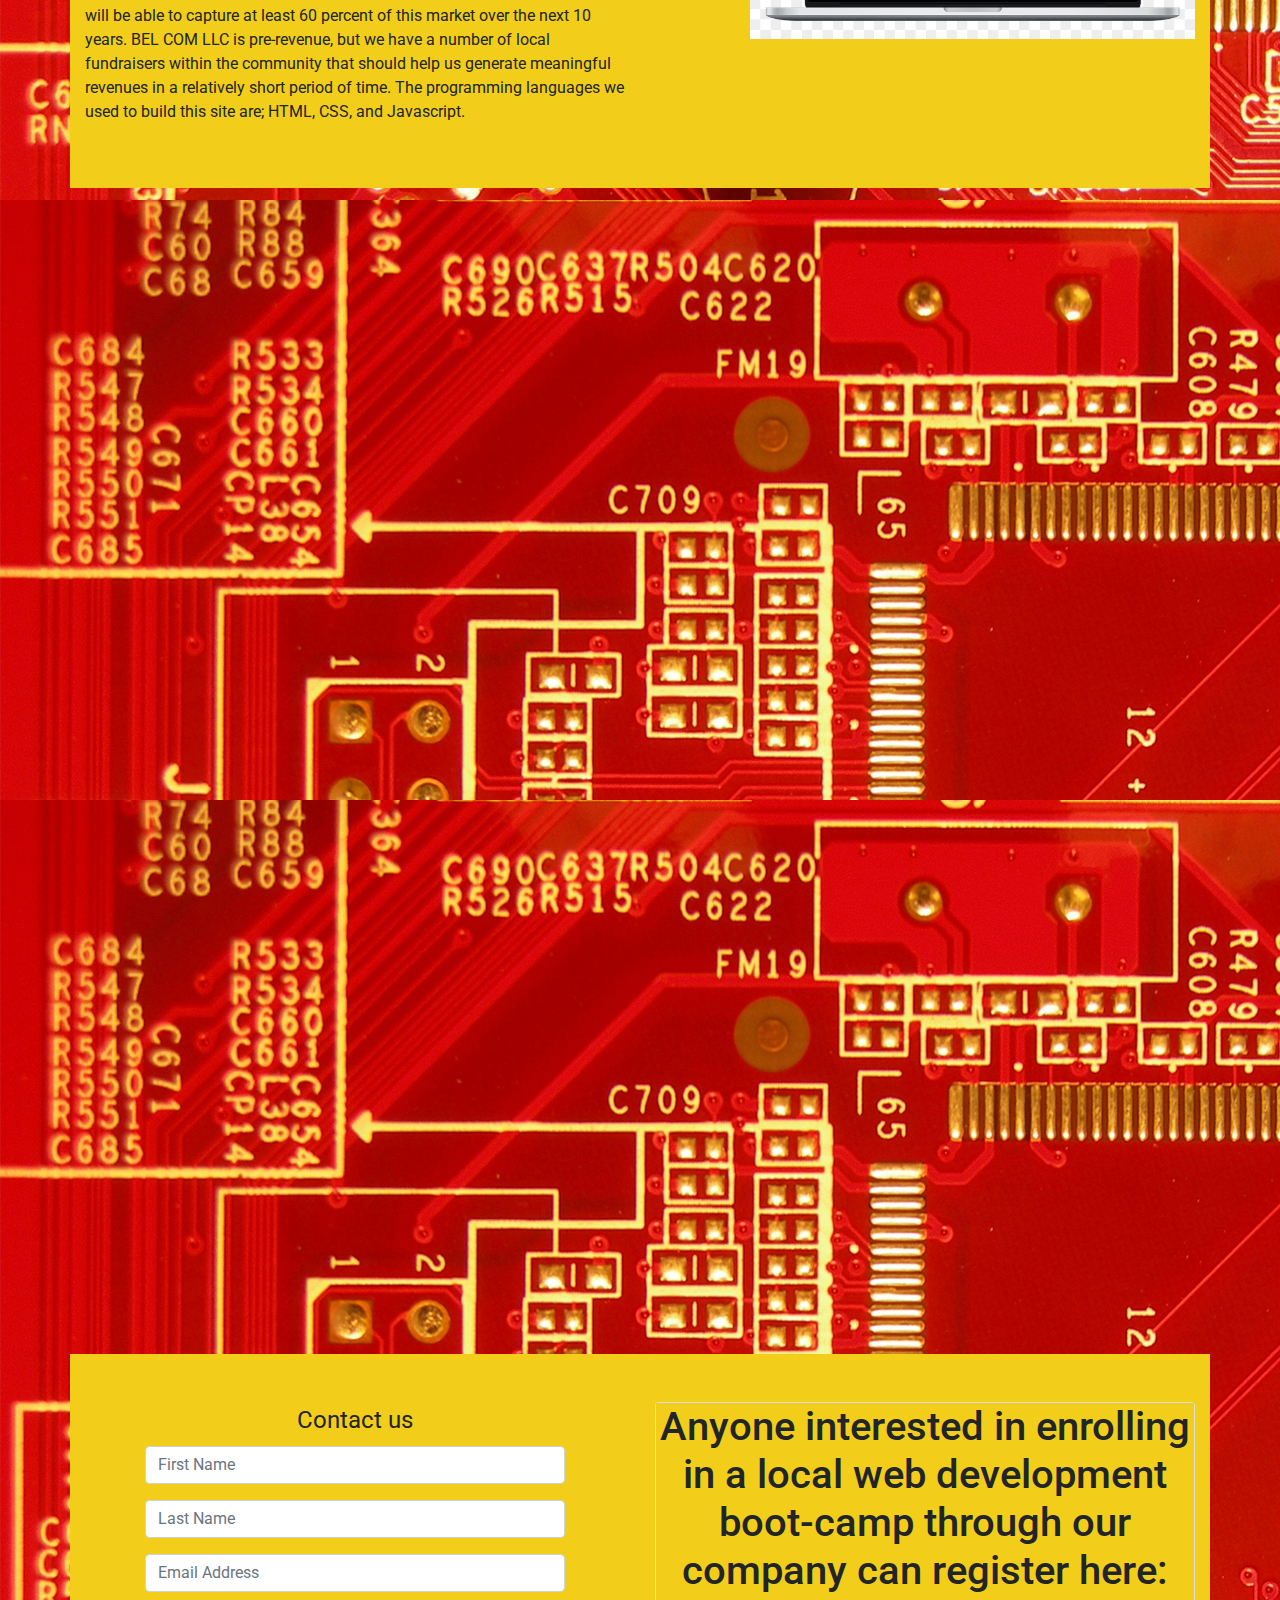
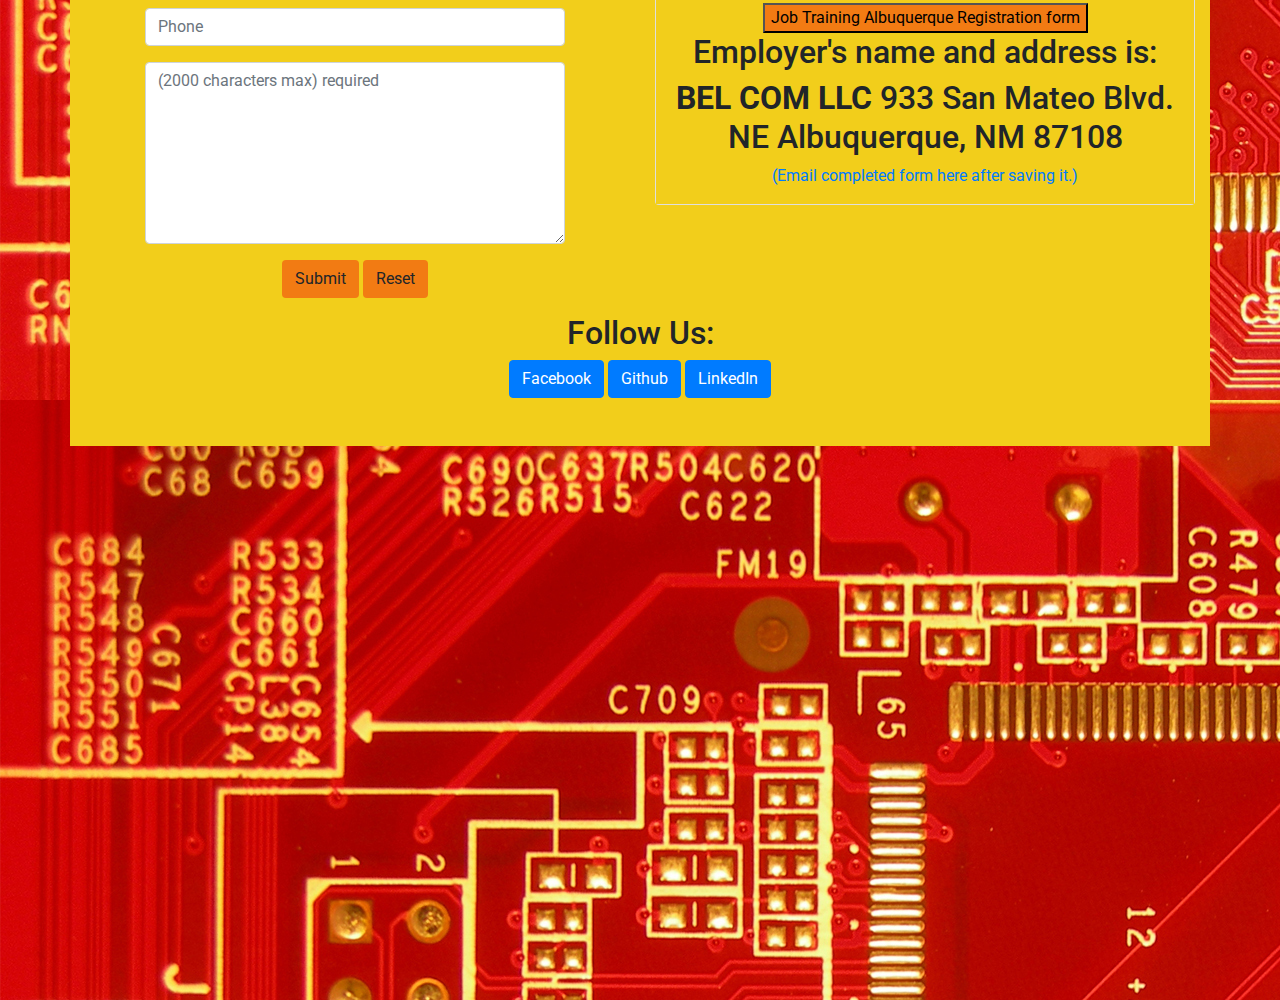
==== commit 007d1860: "finished webpage!!!" ====
--- a/public_html/index.html
+++ b/public_html/index.html
@@ -40,7 +40,7 @@
         </div>
         <div class="collapse navbar-collapse " id="example-navbar-collapse">
             <ul class="nav navbar-nav" >
-                <li class="active"><a href="#home">Home</a></li>
+                <li class="active"><a href="#home"></a></li>
                 <li><a href="#Introduction">Introduction</a></li>
                 <li><a href="#Development">Development</a></li>
                 <li><a href="#Mission Statement">Mission Statement</a></li>
@@ -94,25 +94,6 @@
     </div>
 </div>
 <a id="Introduction"><div class="bg-image">
-    <div class="robots">
-        <div class="android">
-            <div class="head">
-                <div class="eyes">
-                    <div class="left_eye"></div>
-                    <div class="right_eye"></div>
-                </div>
-            </div>
-            <div class="upper_body">
-                <div class="left_arm"></div>
-                <div class="torso"></div>
-                <div class="right_arm"></div>
-            </div>
-            <div class="lower_body">
-                <div class="left_leg"></div>
-                <div class="right_leg"></div>
-            </div>
-        </div>
-    </div>
     <div class="container">
         <div class="row">
             <div class="col-md-6">
@@ -141,25 +122,6 @@
     </div>
 </div></a>
 <a id="Development"><div class="bg-image">
-    <div class="robots">
-        <div class="android">
-            <div class="head">
-                <div class="eyes">
-                    <div class="left_eye"></div>
-                    <div class="right_eye"></div>
-                </div>
-            </div>
-            <div class="upper_body">
-                <div class="left_arm"></div>
-                <div class="torso"></div>
-                <div class="right_arm"></div>
-            </div>
-            <div class="lower_body">
-                <div class="left_leg"></div>
-                <div class="right_leg"></div>
-            </div>
-        </div>
-    </div>
     <div class="container">
         <div class="row">
             <div class="col-sm-6">
@@ -182,25 +144,6 @@
     </div>
     </a>
 <a id="Mission Statement"><div class="bg-image">
-    <div class="robots">
-        <div class="android">
-            <div class="head">
-                <div class="eyes">
-                    <div class="left_eye"></div>
-                    <div class="right_eye"></div>
-                </div>
-            </div>
-            <div class="upper_body">
-                <div class="left_arm"></div>
-                <div class="torso"></div>
-                <div class="right_arm"></div>
-            </div>
-            <div class="lower_body">
-                <div class="left_leg"></div>
-                <div class="right_leg"></div>
-            </div>
-        </div>
-    </div>
     <div class="container" style="background-color: #F2CE1B">
         <div class="row">
         <div class="col-sm-6">
@@ -219,26 +162,7 @@
 </div>
         </div></a>
  <div id="Contact Us" class="bg-image text-center">
-     <div class="robots">
-         <div class="android">
-             <div class="head">
-                 <div class="eyes">
-                     <div class="left_eye"></div>
-                     <div class="right_eye"></div>
-                 </div>
-             </div>
-             <div class="upper_body">
-                 <div class="left_arm"></div>
-                 <div class="torso"></div>
-                 <div class="right_arm"></div>
-             </div>
-             <div class="lower_body">
-                 <div class="left_leg"></div>
-                 <div class="right_leg"></div>
-             </div>
-         </div>
-     </div>
-                    <!-- BEGIN CONTACT FORM -->
+         <!-- BEGIN CONTACT FORM -->
                     <div class="container" style="background-color: #F2CE1B">
                         <div class="row">
                         <div class="contact col-sm">
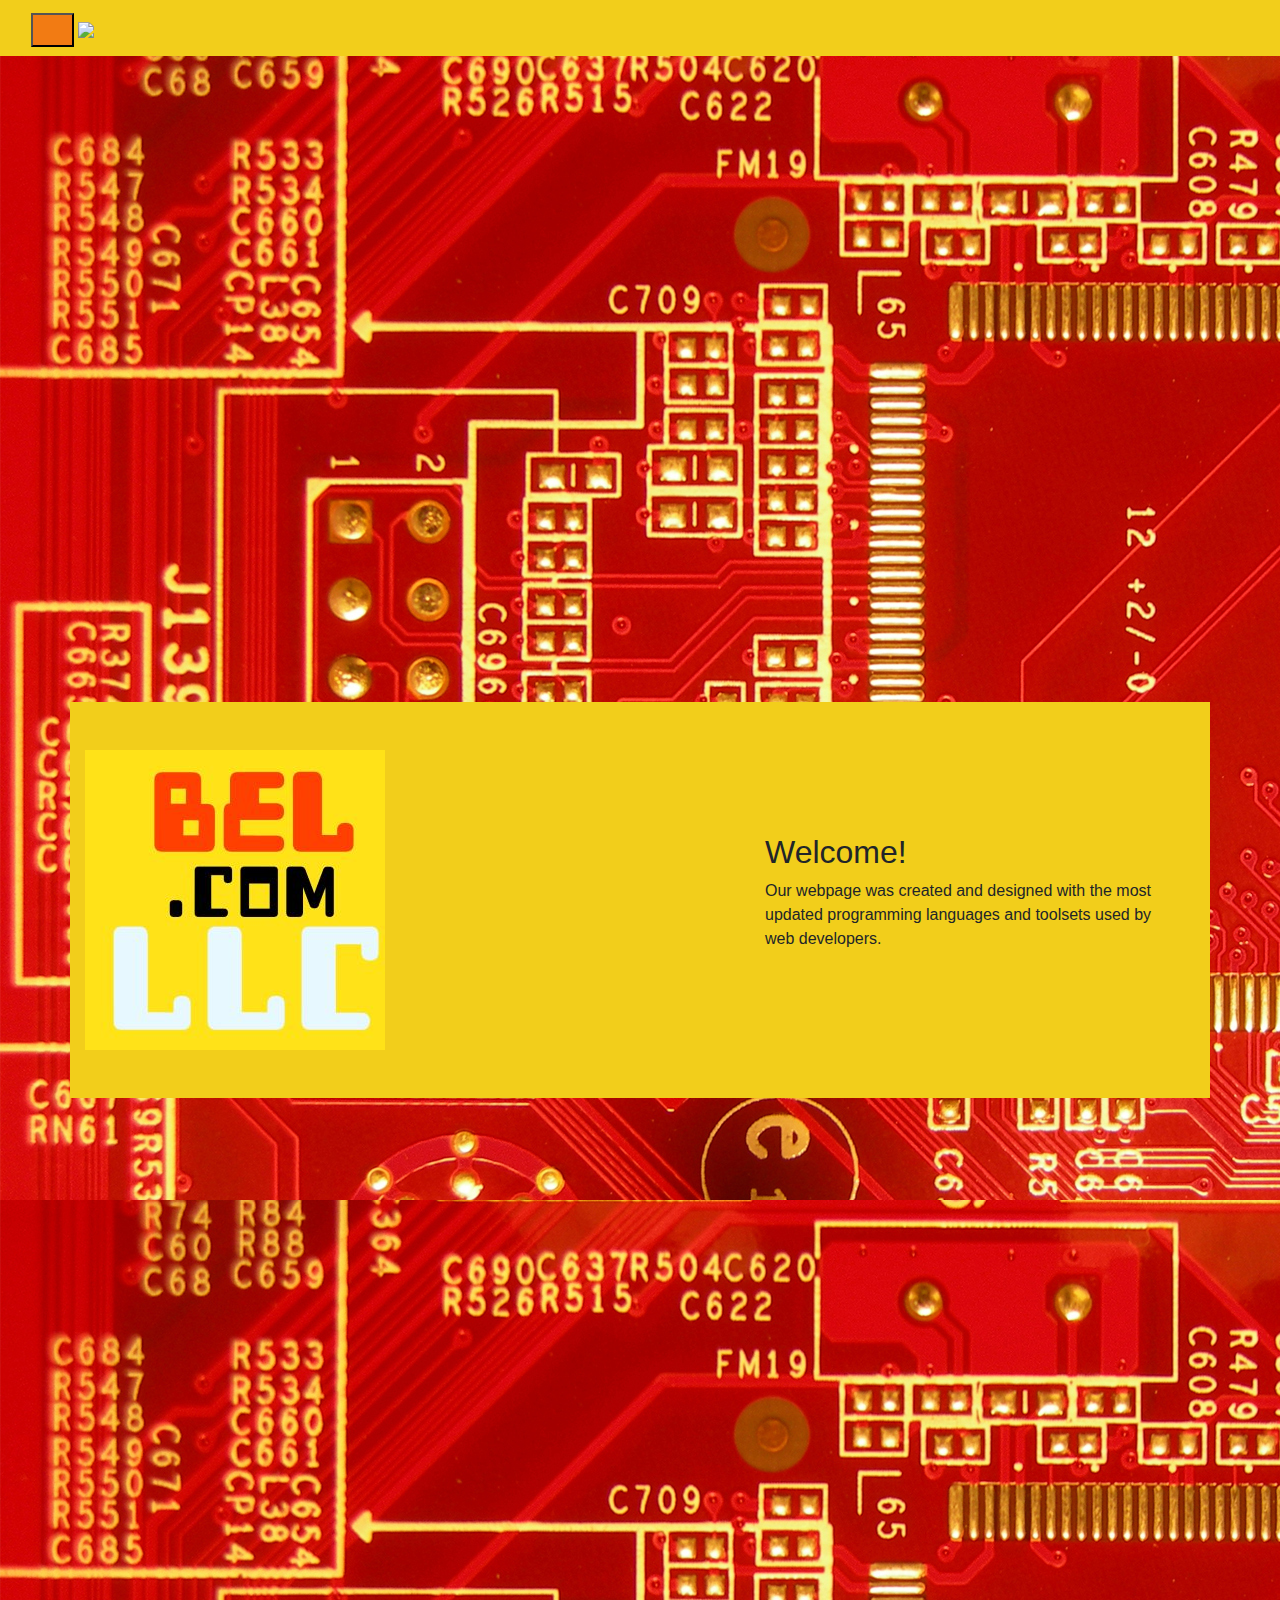
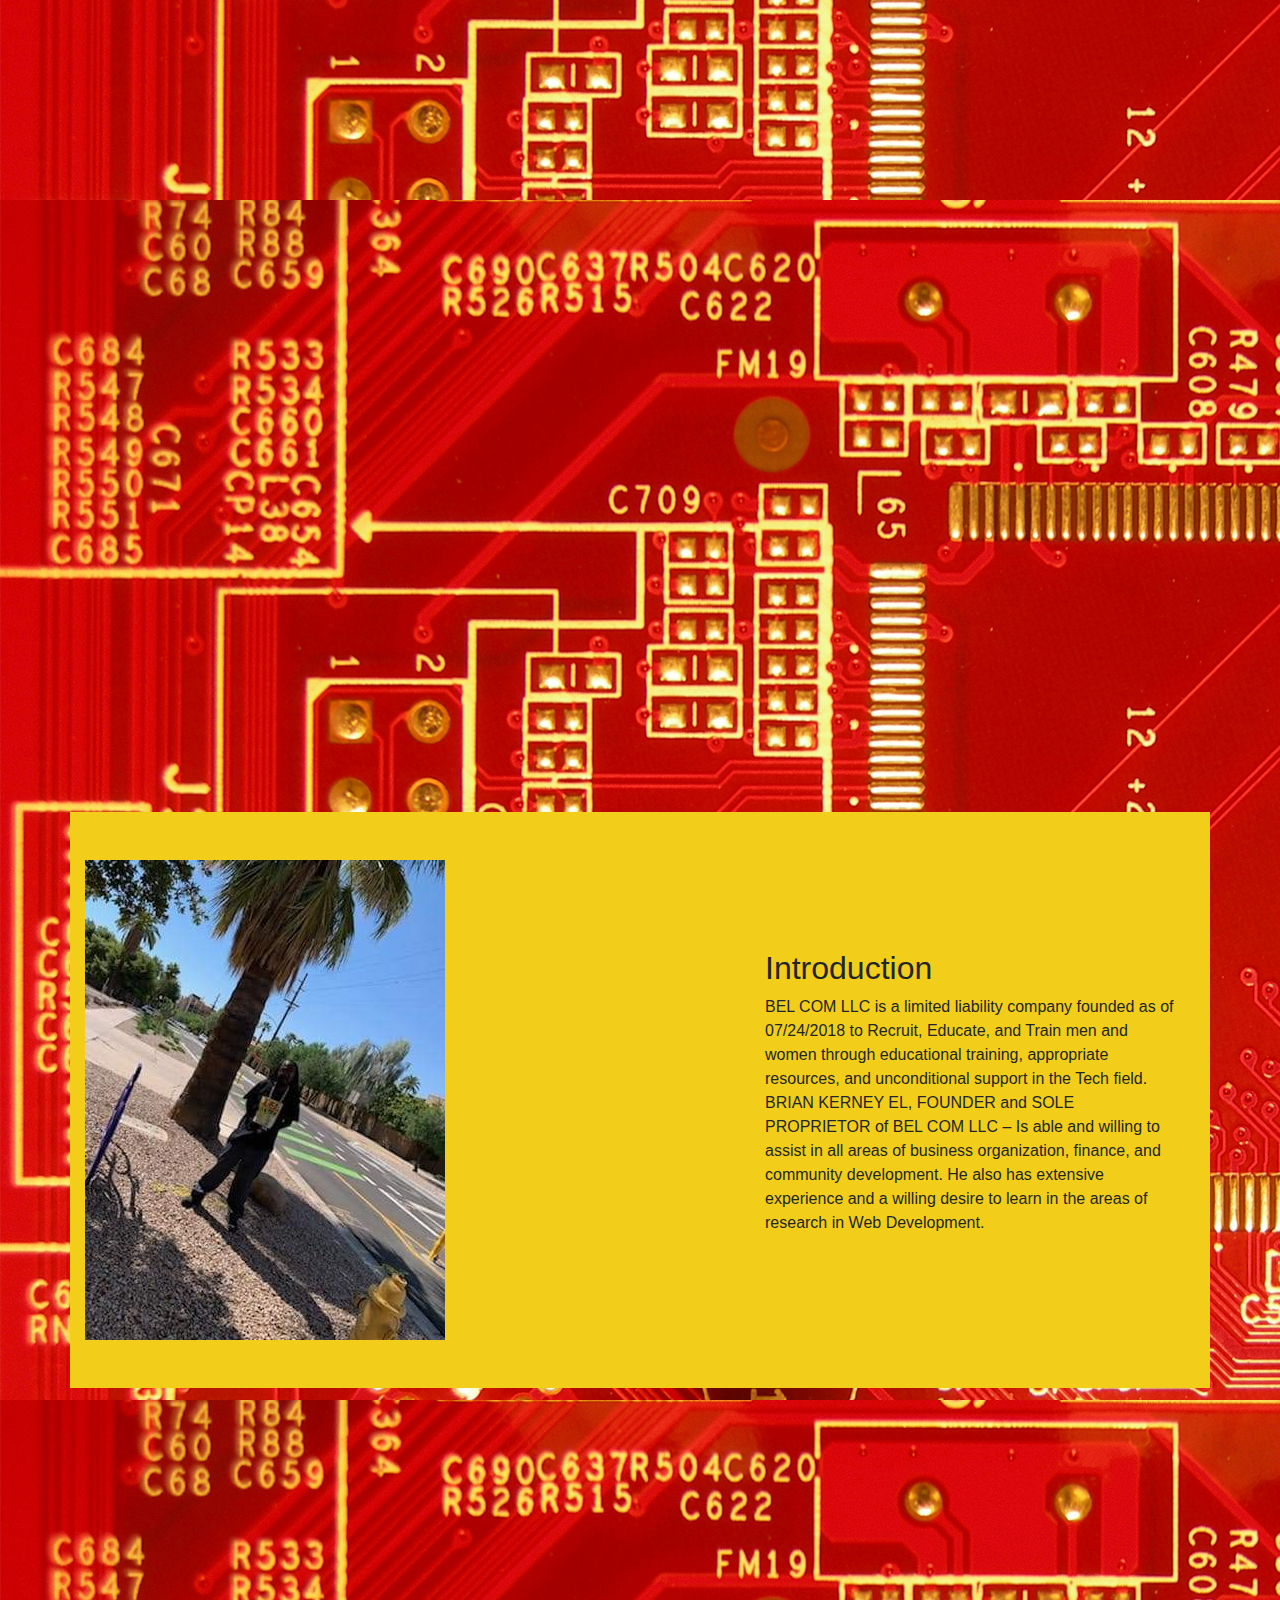
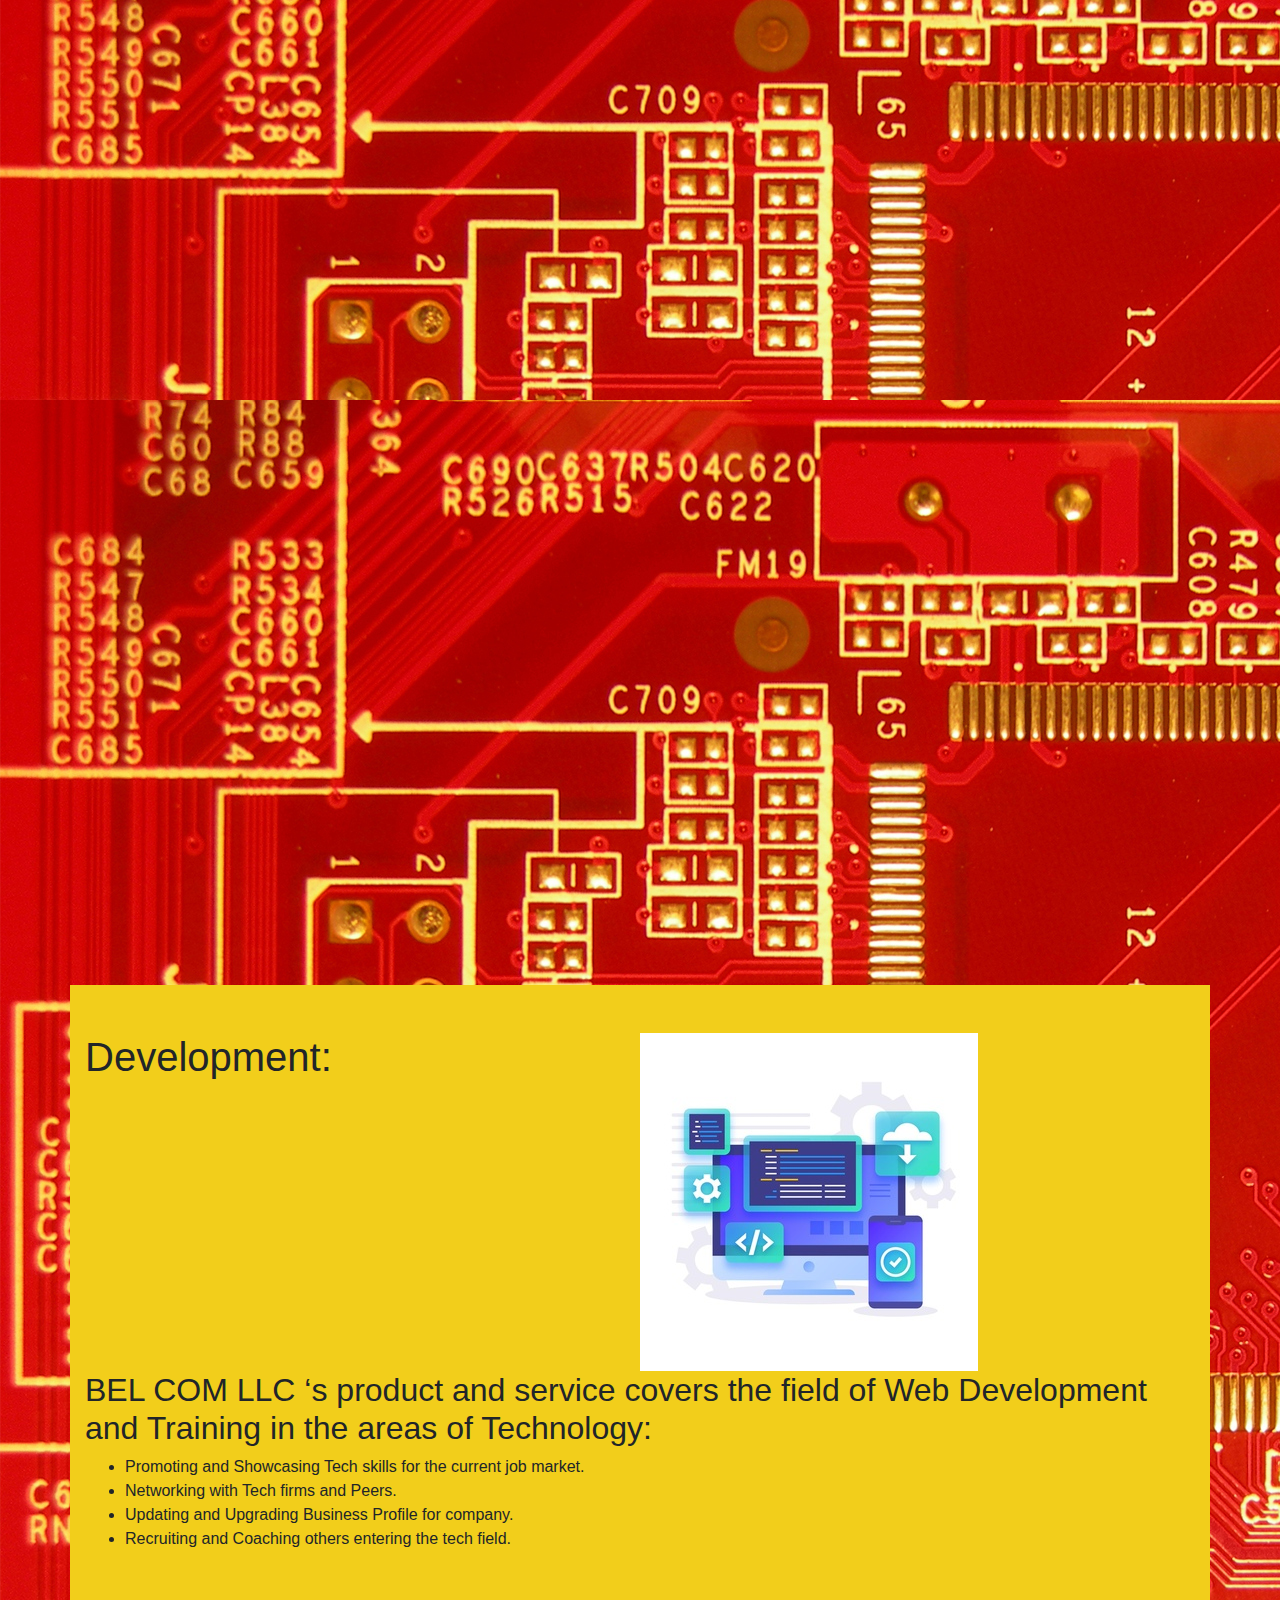
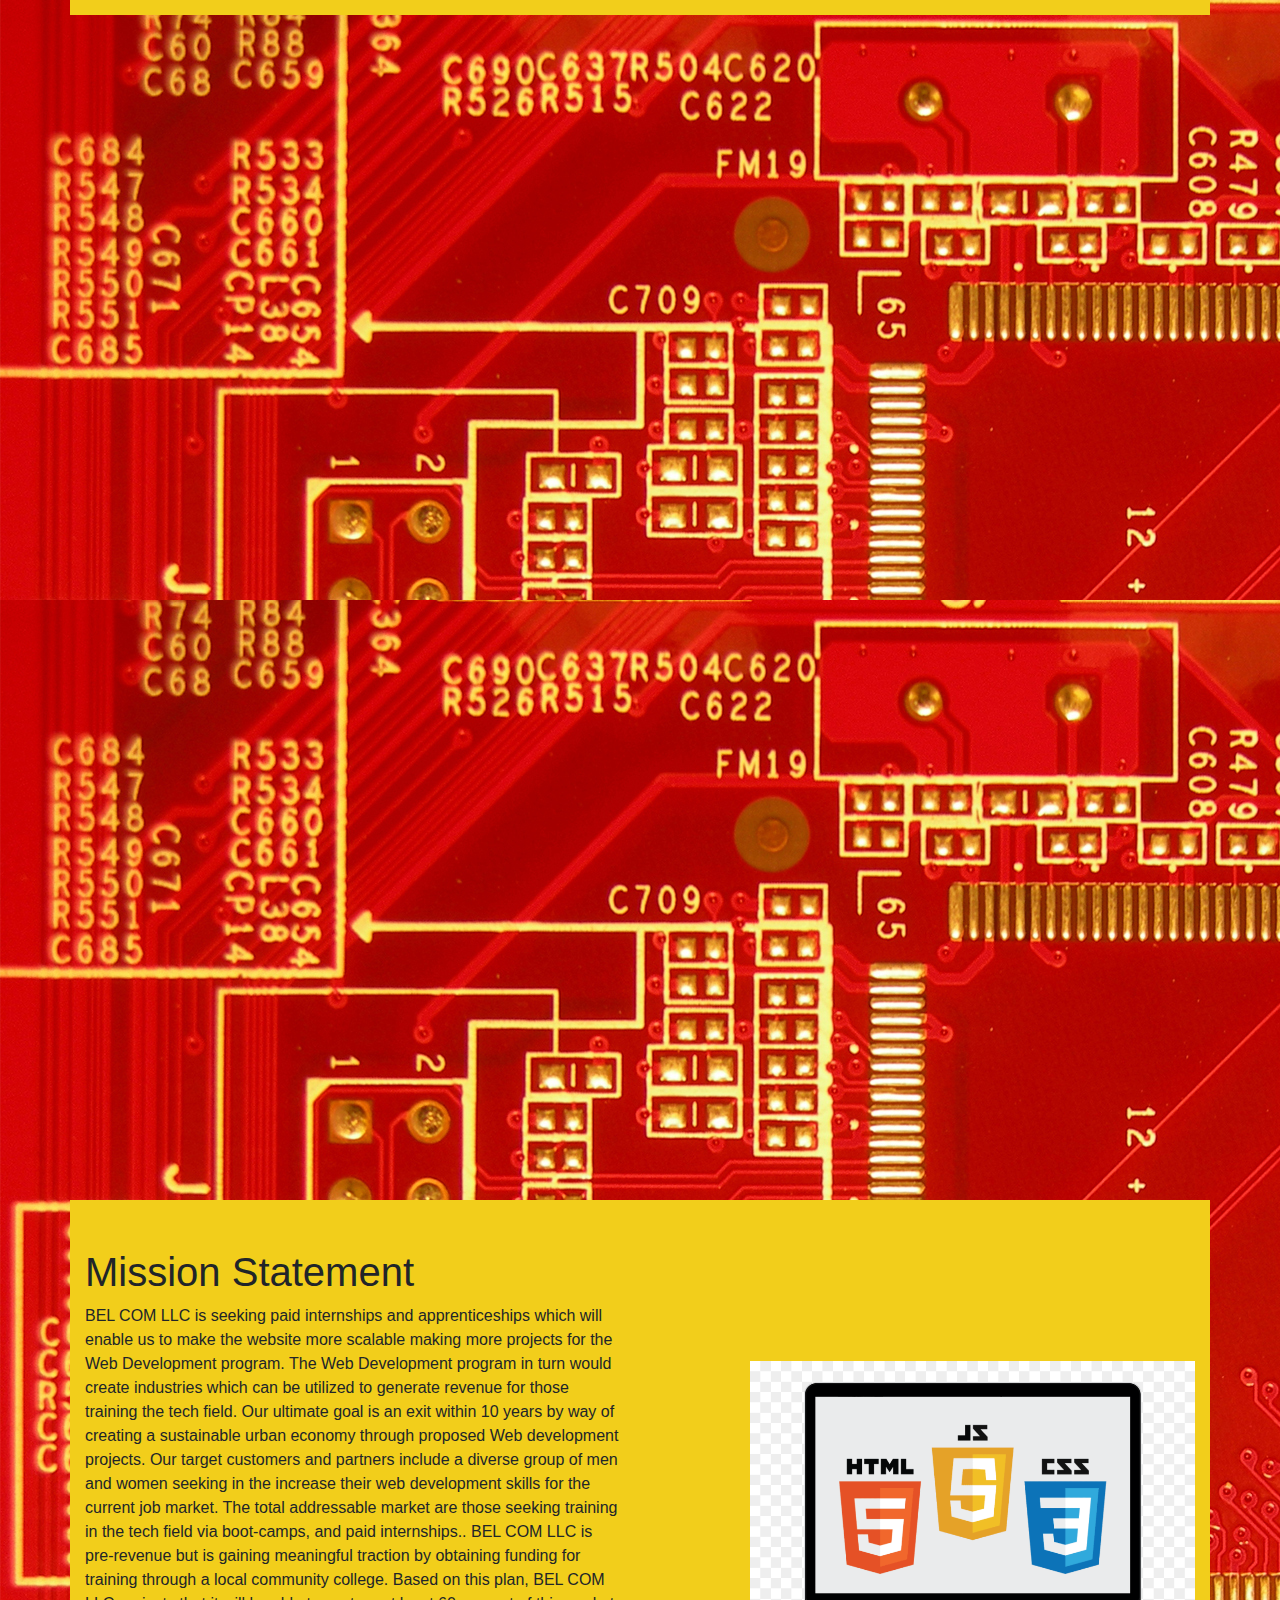
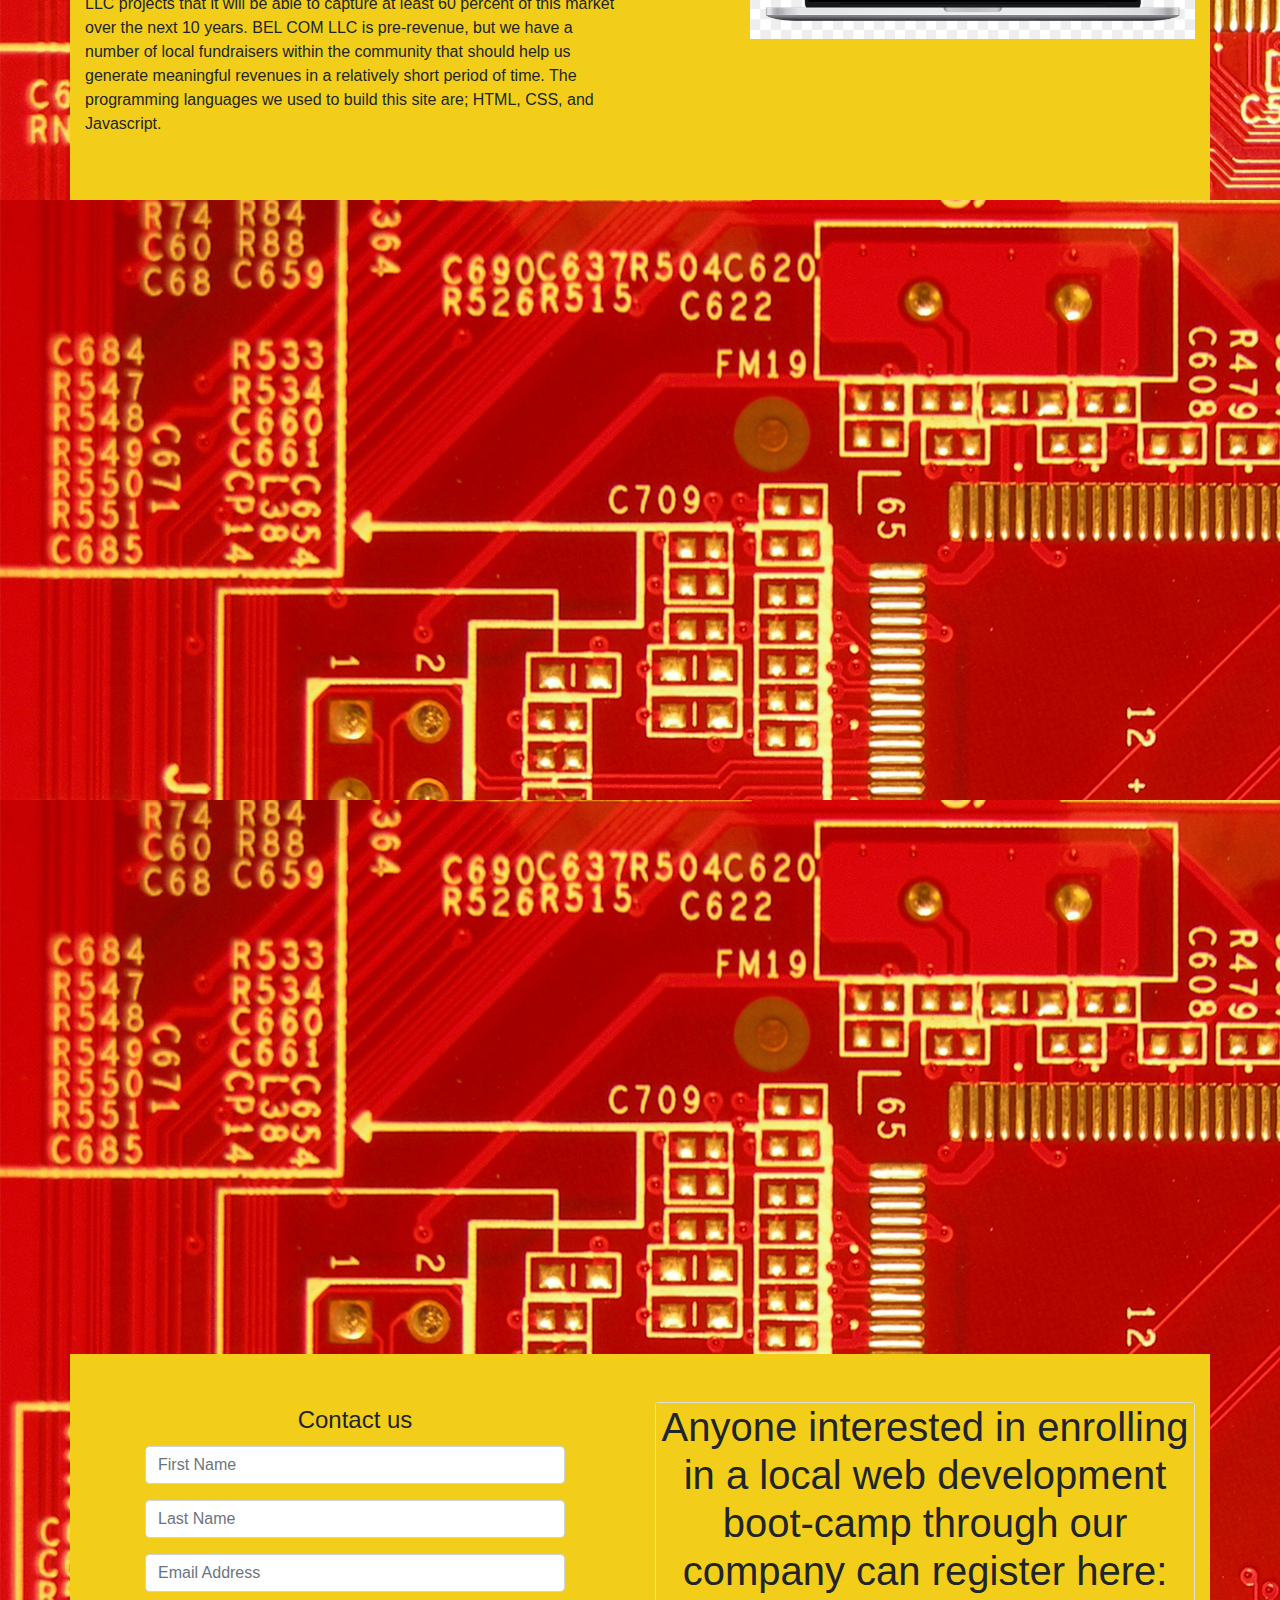
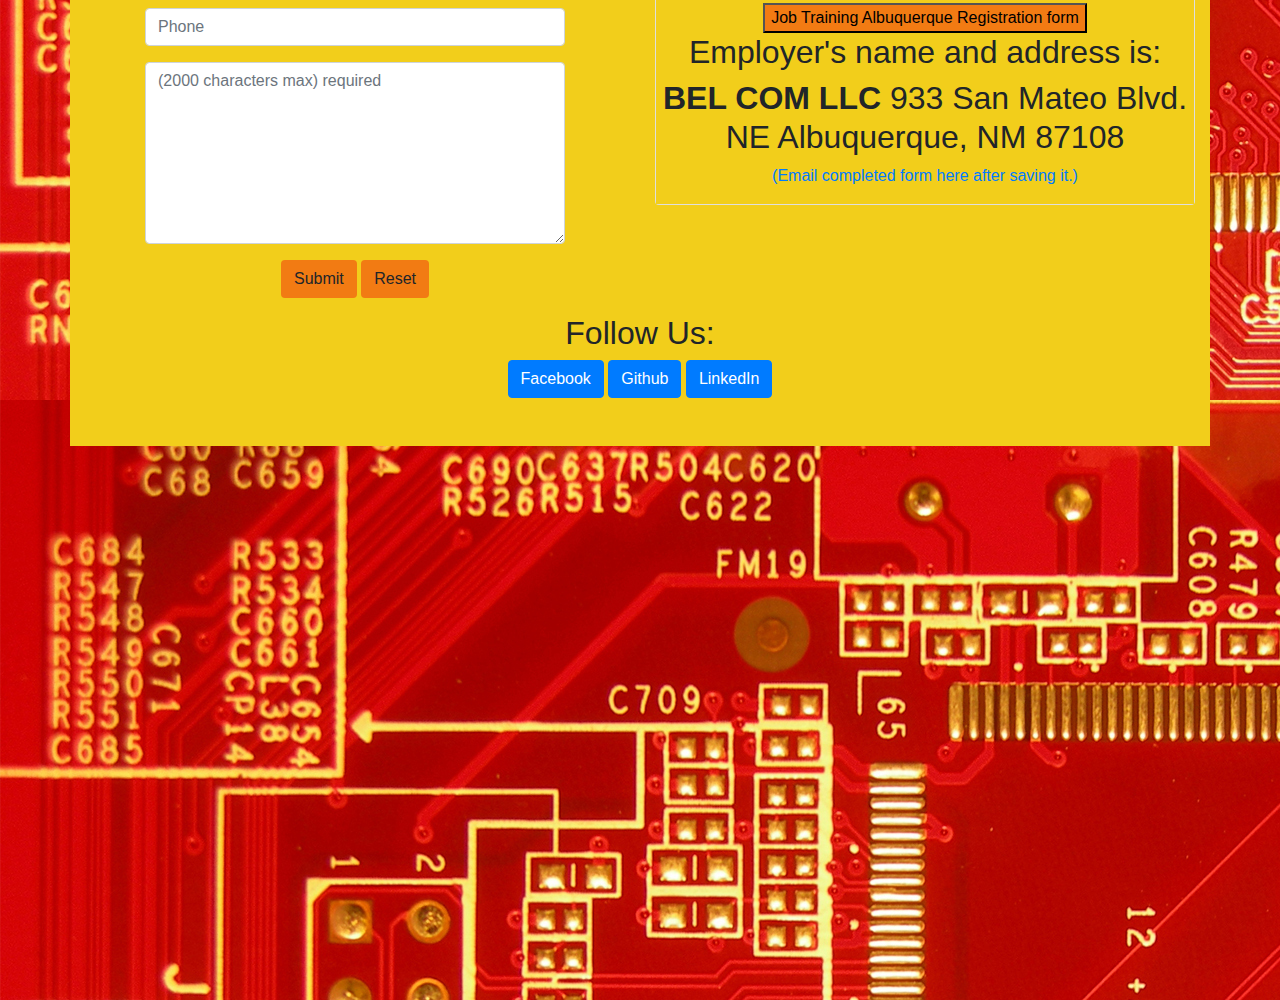
==== commit 638025cd: "finished webpage!!! without robots" ====
--- a/public_html/index.html
+++ b/public_html/index.html
@@ -3,9 +3,6 @@
 <html lang="en">
 
 <head>
-<!--    Robot-->
-    <link href="https://fonts.googleapis.com/css?family=Roboto" rel="stylesheet">
-    <link rel="stylesheet" type="text/css" href="robot.css">
     <!-- CSS Link -->
     <link rel="stylesheet" href="style.css">
 
@@ -53,25 +50,6 @@
     </div>
 </head>
 <div class="bg-image">
-    <div class="robots">
-        <div class="android">
-            <div class="head">
-                <div class="eyes">
-                    <div class="left_eye"></div>
-                    <div class="right_eye"></div>
-                </div>
-            </div>
-            <div class="upper_body">
-                <div class="left_arm"></div>
-                <div class="torso"></div>
-                <div class="right_arm"></div>
-            </div>
-            <div class="lower_body">
-                <div class="left_leg"></div>
-                <div class="right_leg"></div>
-            </div>
-        </div>
-    </div>
     <div class="container">
         <div class="row">
             <div class="col-sm">
